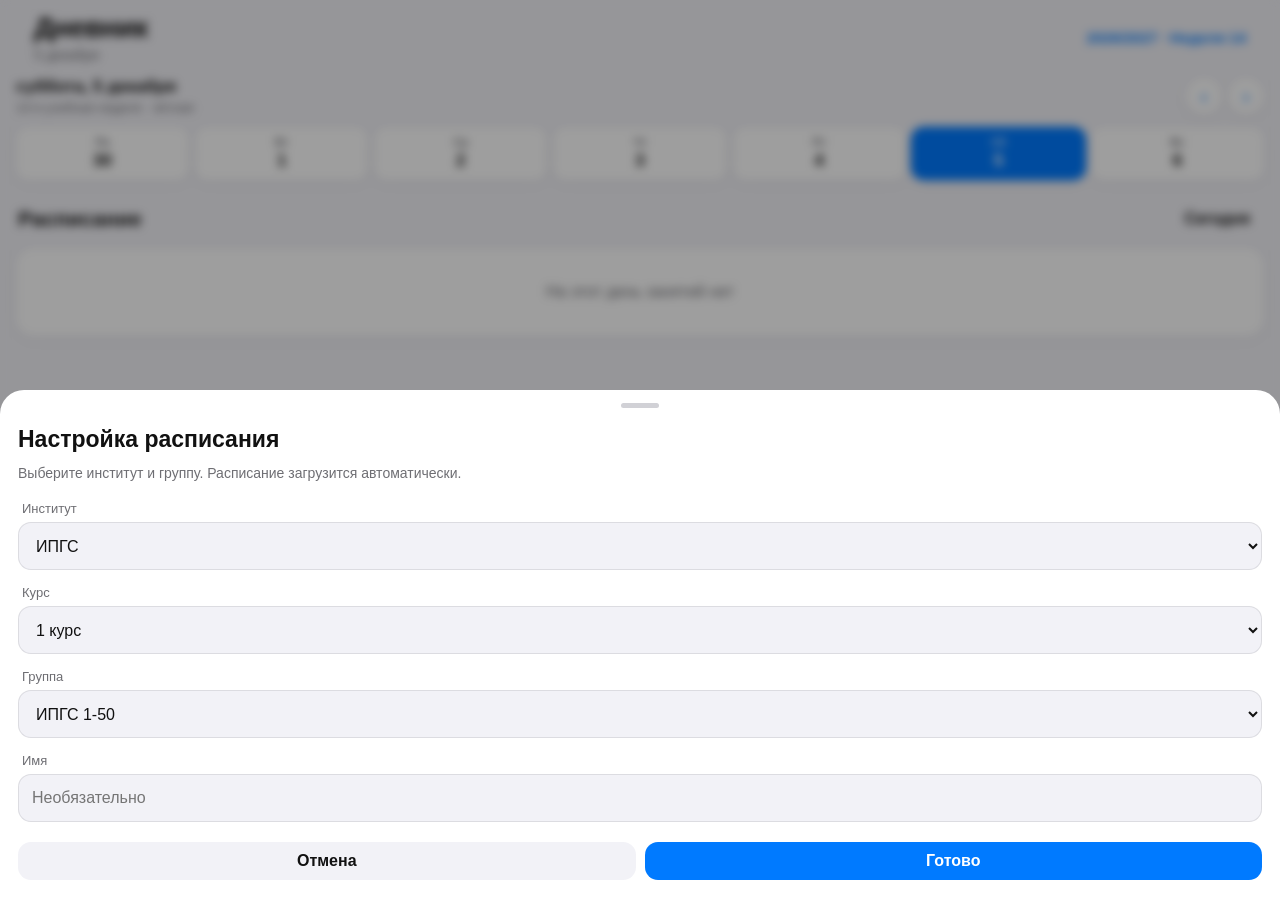
==== index.html @ d938dbc5 "Fix day names in the DAYS constant" ====
<!doctype html><html lang="ru"><head><script>
if ("serviceWorker" in navigator) {
    window.addEventListener("load", () => {
        navigator.serviceWorker.register("./sw.js");
    });
}
</script><meta charset="UTF-8"><meta name="viewport" content="width=device-width,initial-scale=1,maximum-scale=1,user-scalable=no,viewport-fit=cover"><meta name="theme-color" content="#f2f2f7"><title>Дневник</title><style>
:root{--bg:#f2f2f7;--card:#fff;--text:#111;--secondary:#6e6e73;--border:rgba(60,60,67,.12);--accent:#007aff;--accent-soft:rgba(0,122,255,.1);--danger:#ff3b30;--nav:rgba(249,249,249,.94);--shadow:0 2px 12px rgba(0,0,0,.06)}*{box-sizing:border-box;-webkit-tap-highlight-color:transparent}html,body{margin:0;min-height:100%;font-family:-apple-system,BlinkMacSystemFont,"SF Pro Display","SF Pro Text",Arial,sans-serif;background:var(--bg);color:var(--text)}body{min-height:100vh;padding-bottom:90px}button,input,select{font:inherit}button{border:0;cursor:pointer}.hidden{display:none!important}.header{padding:calc(env(safe-area-inset-top) + 12px) 18px 10px}.header-top,.week-navigation,.section-header,.settings-row{display:flex;justify-content:space-between;align-items:center}.app-title,.page-title{font-weight:750;letter-spacing:-.6px}.app-title{font-size:28px}.page-title{font-size:28px}.today-label,.week-info,.profile-info{color:var(--secondary);font-size:14px;margin-top:3px}.header-date{color:var(--accent);font-size:15px;font-weight:650;text-align:right}.screen{display:none;padding:0 16px}.screen.active{display:block;animation:appear .28s cubic-bezier(.22,.8,.25,1)}#profileScreen{padding-top:calc(env(safe-area-inset-top) + 12px)}.week-navigation{margin:4px 0 12px}.week-title{font-size:17px;font-weight:700}.week-info{font-size:13px}.week-arrows{display:flex;gap:6px}.icon-button{width:36px;height:36px;border-radius:50%;background:var(--card);color:var(--accent);box-shadow:var(--shadow);font-size:21px}.week-strip{display:grid;grid-template-columns:repeat(7,1fr);gap:6px;margin-bottom:20px}.day{text-align:center;padding:9px 2px;border-radius:13px;background:var(--card);color:var(--text);box-shadow:var(--shadow);transition:.15s}.day-name{font-size:11px;color:var(--secondary);font-weight:600}.day-number{font-size:17px;font-weight:700;margin-top:3px}.day.selected{background:var(--accent);color:#fff;transform:scale(1.015)}.day.selected .day-name{color:rgba(255,255,255,.82)}.day.today:not(.selected){outline:2px solid var(--accent);outline-offset:-2px}.section-header{margin:8px 2px 10px}.section-title{font-size:21px;font-weight:750}.secondary-button,.primary-button{min-height:38px;border-radius:13px;padding:0 12px;font-weight:650}.primary-button{background:var(--accent);color:#fff}.secondary-button{background:var(--bg);color:var(--text)}.lessons{display:flex;flex-direction:column}.lesson{display:flex;background:var(--card);border-radius:18px;padding:15px;margin-bottom:10px;box-shadow:var(--shadow);border:1px solid var(--border);overflow:hidden;animation:lesson .28s cubic-bezier(.22,.8,.25,1) both}.lesson-time{min-width:70px;padding-right:12px;border-right:1px solid var(--border);display:flex;flex-direction:column;justify-content:center}.lesson-start{font-size:18px;font-weight:750}.lesson-end{font-size:12px;color:var(--secondary);margin-top:3px}.lesson-info{flex:1;min-width:0;padding-left:14px}.lesson-subject{font-size:17px;font-weight:700;line-height:1.2;margin-bottom:7px}.lesson-meta{display:flex;flex-wrap:wrap;gap:5px}.meta{display:inline-flex;align-items:center;background:rgba(118,118,128,.1);color:var(--secondary);border-radius:7px;padding:4px 7px;font-size:11px}.week-badge{color:var(--accent);background:var(--accent-soft)}.break-between{display:flex;align-items:center;justify-content:center;gap:8px;min-height:31px;margin:-2px 0 2px}.break-between:before,.break-between:after{content:"";height:1px;background:var(--border);flex:1}.break-text{color:var(--secondary);font-size:12px;font-weight:600}.empty{text-align:center;color:var(--secondary);background:var(--card);border-radius:18px;padding:35px 20px;box-shadow:var(--shadow)}.profile-card,.settings-group{background:var(--card);border-radius:20px;box-shadow:var(--shadow)}.profile-card{padding:20px;margin-bottom:15px}.profile-avatar{width:64px;height:64px;border-radius:50%;background:var(--accent);color:#fff;display:flex;align-items:center;justify-content:center;font-size:25px;font-weight:800;margin-bottom:13px}.profile-name{font-size:21px;font-weight:750}.settings-group{overflow:hidden;margin-bottom:15px}.settings-row{min-height:54px;padding:10px 15px;border-bottom:1px solid var(--border)}.settings-row:last-child{border-bottom:0}.settings-label{font-size:16px}.settings-value{color:var(--secondary)}.profile-select{border:0;outline:0;background:transparent;color:var(--secondary);font-size:16px;text-align:right;padding:4px 20px 4px 8px;max-width:190px}.color-section{padding:15px}.color-title{font-size:16px}.color-description{color:var(--secondary);font-size:13px;margin:4px 0 13px}.color-grid{display:grid;grid-template-columns:repeat(5,1fr);gap:10px}.color-button{width:100%;aspect-ratio:1;border-radius:14px;border:3px solid transparent;position:relative;box-shadow:inset 0 0 0 1px rgba(0,0,0,.08)}.color-button.active{border-color:var(--text);transform:scale(1.03)}.color-button.active:after{content:"✓";position:absolute;inset:0;display:flex;align-items:center;justify-content:center;color:#fff;font-weight:800;font-size:20px;text-shadow:0 1px 3px #000}.bottom-nav{position:fixed;left:0;right:0;bottom:0;height:calc(70px + env(safe-area-inset-bottom));padding-bottom:env(safe-area-inset-bottom);background:var(--nav);backdrop-filter:blur(20px);-webkit-backdrop-filter:blur(20px);border-top:1px solid var(--border);display:flex;z-index:30}.nav-item{flex:1;background:transparent;color:var(--secondary);display:flex;flex-direction:column;align-items:center;justify-content:center;gap:4px;font-size:10px;font-weight:600}.nav-icon{font-size:22px}.nav-item.active{color:var(--accent)}.modal-overlay{position:fixed;inset:0;background:rgba(0,0,0,.38);backdrop-filter:blur(5px);z-index:100;display:none;align-items:flex-end}.modal-overlay.active{display:flex}.modal{width:100%;max-height:92vh;overflow:auto;background:var(--card);border-radius:24px 24px 0 0;padding:10px 18px calc(20px + env(safe-area-inset-bottom));animation:slide .28s cubic-bezier(.22,.8,.25,1)}.modal-handle{width:38px;height:5px;border-radius:5px;background:#d1d1d6;margin:3px auto 18px}.modal-title{font-size:23px;font-weight:750;margin-bottom:10px}.form-group{margin-bottom:15px}.form-label{display:block;color:var(--secondary);font-size:13px;margin:0 0 6px 4px}.select,.input{width:100%;height:48px;border:1px solid var(--border);border-radius:13px;padding:0 13px;background:var(--bg);color:var(--text);outline:0}.modal-buttons{display:flex;gap:9px;margin-top:20px}.modal-buttons>*{flex:1}.danger{color:var(--danger)}body.dark{--bg:#000;--card:#1c1c1e;--text:#f5f5f7;--secondary:#98989f;--border:rgba(255,255,255,.1);--nav:rgba(28,28,30,.94)}body.dark .select,body.dark .input,body.dark .secondary-button{background:#2c2c2e}@keyframes appear{from{opacity:0;transform:translateY(8px)}to{opacity:1;transform:none}}@keyframes lesson{from{opacity:0;transform:translateY(8px) scale(.985)}to{opacity:1;transform:none}}@keyframes slide{from{transform:translateY(100%)}to{transform:none}}@media(prefers-reduced-motion:reduce){*{animation-duration:.01ms!important;transition-duration:.01ms!important}}
</style></head><body>
<section class="screen active" id="homeScreen"><header class="header"><div class="header-top"><div><div class="app-title">Дневник</div><div class="today-label" id="headerDate"></div></div><div class="header-date" id="academicWeekHeader"></div></div></header><div class="week-navigation"><div><div class="week-title" id="selectedDateTitle"></div><div class="week-info" id="selectedWeekInfo"></div></div><div class="week-arrows"><button class="icon-button" onclick="changeWeek(-1)">‹</button><button class="icon-button" onclick="changeWeek(1)">›</button></div></div><div class="week-strip" id="weekStrip"></div><div class="section-header"><div class="section-title">Расписание</div><button class="secondary-button" onclick="goToday()">Сегодня</button></div><div class="lessons" id="homeLessons"></div></section>
<section class="screen" id="profileScreen"><div class="page-title" style="margin:0 0 18px">Профиль</div><div class="profile-card"><div class="profile-avatar" id="profileAvatar">?</div><div class="profile-name" id="profileName"></div><div class="profile-info" id="profileInfo"></div></div><div class="settings-group"><div class="settings-row"><div class="settings-label">Имя</div><input id="profileNameInline" placeholder="Студент" style="width:52%;height:38px;text-align:right;background:transparent;border:0;outline:0"></div><div class="settings-row"><div class="settings-label">Институт</div><select class="profile-select" id="profileFacultySelect" onchange="changeFaculty(this.value)"></select></div><div class="settings-row"><div class="settings-label">Группа</div><select class="profile-select" id="profileGroupSelect" onchange="changeGroup(this.value)"></select></div></div><div class="settings-group"><div class="settings-row"><div class="settings-label">Тёмная тема</div><input type="checkbox" id="darkToggle" onchange="toggleDarkMode(this.checked)"></div><div class="settings-row"><div class="settings-label">Учебный год</div><select class="profile-select" id="academicYearSelect" onchange="changeAcademicYear(this.value)"></select></div></div><div class="settings-group"><div class="color-section"><div class="color-title">Цвет интерфейса</div><div class="color-description">Выберите основной цвет приложения</div><div class="color-grid" id="colorGrid"></div></div></div><div class="settings-group"><div class="settings-row" onclick="resetProfile()"><div class="settings-label danger">Сбросить выбор группы</div><div class="settings-value">›</div></div></div></section>
<nav class="bottom-nav"><button class="nav-item active" onclick="showScreen('homeScreen',this)"><span class="nav-icon">⌂</span><span>Главная</span></button><button class="nav-item" onclick="showScreen('profileScreen',this)"><span class="nav-icon">◎</span><span>Профиль</span></button></nav>
<div class="modal-overlay" id="profileModal" onclick="closeOutside(event,'profileModal')"><div class="modal"><div class="modal-handle"></div><div class="modal-title">Настройка расписания</div><div style="color:var(--secondary);font-size:14px;line-height:1.45;margin-bottom:18px">Выберите институт и группу. Расписание загрузится автоматически.</div><div class="form-group"><label class="form-label">Институт</label><select class="select" id="setupFaculty" onchange="renderSetupGroups()"></select></div><div class="form-group"><label class="form-label">Курс</label><select class="select" id="setupCourse" onchange="renderSetupGroups()"><option value="1">1 курс</option></select></div><div class="form-group"><label class="form-label">Группа</label><select class="select" id="setupGroup"></select></div><div class="form-group"><label class="form-label">Имя</label><input class="input" id="setupName" placeholder="Необязательно"></div><div class="modal-buttons"><button class="secondary-button" onclick="closeModal('profileModal')">Отмена</button><button class="primary-button" onclick="saveSetup()">Готово</button></div></div></div><div class="toast" id="toast"></div>
<script>
const DAYS=['Понедельник','Вторник','Среда','Четверг','Пятница','Суббота','Воскресенье'],SHORT=['Пн','Вт','Ср','Чт','Пт','Сб','Вс'],COLORS=['#007aff','#5856d6','#af52de','#ff2d55','#ff3b30','#ff9500','#ffcc00','#34c759','#00c7be','#30b0c7'];
const KEY={profile:'student_diary_profile_v8',theme:'student_diary_theme_v8',accent:'student_diary_accent_v8',year:'student_diary_academic_year_v2',setup:'student_diary_setup_seen_v1'};
const L=(subject,start,end,room='',teacher='',week='all',fromWeek=1,weeks=[])=>({subject,start,end,room,teacher,week,fromWeek,weeks});
// Расписание извлечено из исходной таблицы с сохранением вертикального положения.
// Верхняя строка одного временного слота = нечётные недели, нижняя = чётные.
// Явно указанные недели и «с N нед» имеют приоритет над обычной периодичностью.
const A={"ИПГС":{"label":"ИПГС","groups":{"50":{"course":1,"code":"38.03.02 МвИСС","s":[[{"subject":"Основы российской государственности","start":"08:30","end":"09:50","room":"519 /КМК","teacher":"ст.пр.ВАК (Цишба) Э.В.","week":"odd","fromWeek":7,"weeks":[]},{"subject":"Иностранный язык, Английский","start":"10:00","end":"11:20","room":"702 /КМК","teacher":"пр.Рябова Н.М.","week":"odd","fromWeek":1,"weeks":[]},{"subject":"Математика","start":"11:30","end":"12:50","room":"501 /КМК","teacher":"пр.ВАК (Шепелев) А.С.","week":"odd","fromWeek":1,"weeks":[]},{"subject":"Экономическая теория","start":"14:30","end":"15:50","room":"108 /КПА","teacher":"ст.пр.ВАК (Козлова) О.А.","week":"odd","fromWeek":1,"weeks":[]}],[{"subject":"Экономическая теория","start":"08:30","end":"09:50","room":"531 /КМК","teacher":"пр.ВАК (Незаметдинов) И.М.","week":"even","fromWeek":1,"weeks":[]},{"subject":"Информационные технологии","start":"10:00","end":"11:20","room":"310 /КМК","teacher":"пр.ВАК (Макарова) Е.А.","week":"even","fromWeek":1,"weeks":[]},{"subject":"Правоведение. Противодействие коррупции","start":"11:30","end":"12:50","room":"109 /КПА","teacher":"доц.Капусткина А.В.","week":"odd","fromWeek":3,"weeks":[]},{"subject":"Основы строительных материалов","start":"11:30","end":"12:50","room":"630 /КМК","teacher":"доц.Жуков А.Д.","week":"even","fromWeek":1,"weeks":[]},{"subject":"Правоведение. Противодействие коррупции","start":"13:00","end":"14:20","room":"523 /КМК","teacher":"доц.Капусткина А.В.","week":"odd","fromWeek":1,"weeks":[]},{"subject":"Основы российской государственности","start":"14:30","end":"15:50","room":"530 /КМК","teacher":"ст.пр.ВАК (Цишба) Э.В.","week":"even","fromWeek":6,"weeks":[]}],[{"subject":"Математика","start":"08:30","end":"09:50","room":"516 /КМК","teacher":"доц.ВАК (Кондрашова) Е.В.","week":"odd","fromWeek":1,"weeks":[]},{"subject":"Математика","start":"08:30","end":"09:50","room":"630 /КМК","teacher":"доц.ВАК (Кондрашова) Е.В.","week":"even","fromWeek":1,"weeks":[]},{"subject":"Экономическая теория","start":"10:00","end":"11:20","room":"520 /КМК","teacher":"пр.ВАК (Незаметдинов) И.М.","week":"odd","fromWeek":1,"weeks":[]},{"subject":"Правоведение. Противодействие коррупции","start":"10:00","end":"11:20","room":"109 /КПА","teacher":"доц.Капусткина А.В.","week":"even","fromWeek":1,"weeks":[]},{"subject":"Иностранный язык, Английский","start":"11:30","end":"12:50","room":"702 /КМК","teacher":"пр.Рябова Н.М.","week":"odd","fromWeek":1,"weeks":[]},{"subject":"Физическая культура и спорт (элективная дисциплина)","start":"14:30","end":"15:50","room":"СОК","teacher":"","week":"all","fromWeek":1,"weeks":[]}],[{"subject":"Математика","start":"10:00","end":"11:20","room":"522 /КМК","teacher":"пр.ВАК (Шепелев) А.С.","week":"even","fromWeek":1,"weeks":[]},{"subject":"Теория менеджмента","start":"13:00","end":"14:20","room":"721 /КМК","teacher":"доц.Сергиевская Н.В.","week":"odd","fromWeek":1,"weeks":[]},{"subject":"Иностранный язык, Английский","start":"13:00","end":"14:20","room":"702 /КМК","teacher":"пр.Рябова Н.М.","week":"even","fromWeek":1,"weeks":[]},{"subject":"Основы строительных материалов","start":"14:30","end":"15:50","room":"721 /КМК","teacher":"доц.Жуков А.Д.","week":"odd","fromWeek":1,"weeks":[]},{"subject":"Теория менеджмента","start":"14:30","end":"15:50","room":"630 /КМК","teacher":"доц.Сергиевская Н.В.","week":"even","fromWeek":1,"weeks":[]},{"subject":"История России","start":"16:00","end":"17:20","room":"101 /КПА","teacher":"пр.ВАК (Гацунаев) К.Н.","week":"odd","fromWeek":1,"weeks":[]}],[{"subject":"Основы российской государственности","start":"10:00","end":"11:20","room":"109 /КПА","teacher":"доц.ВАК (Барсукова) А.Д.","week":"odd","fromWeek":1,"weeks":[]},{"subject":"История России","start":"10:00","end":"11:20","room":"622 /КМК","teacher":"пр.ВАК (Гацунаев) К.Н.","week":"specific","fromWeek":1,"weeks":[4,8,12,16]},{"subject":"Основы строительных материалов","start":"11:30","end":"12:50","room":"124 /КМК","teacher":"ст.пр.ВАК (Сизяков) И.Д.","week":"odd","fromWeek":1,"weeks":[]},{"subject":"Основы российской государственности","start":"11:30","end":"12:50","room":"101 /КПА","teacher":"доц.ВАК (Барсукова) А.Д.","week":"even","fromWeek":1,"weeks":[]},{"subject":"Информационные технологии","start":"13:00","end":"14:20","room":"109 /КПА","teacher":"доц.Широкова О.Л.","week":"specific","fromWeek":1,"weeks":[3,5,7,9]},{"subject":"Экономическая теория","start":"14:30","end":"15:50","room":"106 /КПА","teacher":"ст.пр.ВАК (Козлова) О.А.","week":"even","fromWeek":1,"weeks":[]},{"subject":"Теория менеджмента","start":"16:00","end":"17:20","room":"529 /КМК","teacher":"пр.Верстин Н.А.","week":"even","fromWeek":1,"weeks":[]}],[],[]]},"51":{"course":1,"code":"38.03.02 МвИСС","s":[[{"subject":"Основы российской государственности","start":"10:00","end":"11:20","room":"519 /КМК","teacher":"ст.пр.ВАК (Цишба) Э.В.","week":"odd","fromWeek":7,"weeks":[]},{"subject":"Иностранный язык, Английский","start":"11:30","end":"12:50","room":"702 /КМК","teacher":"пр.Рябова Н.М.","week":"odd","fromWeek":1,"weeks":[]},{"subject":"Иностранный язык, Английский","start":"13:00","end":"14:20","room":"702 /КМК","teacher":"пр.Рябова Н.М.","week":"even","fromWeek":1,"weeks":[]},{"subject":"Экономическая теория","start":"14:30","end":"15:50","room":"108 /КПА","teacher":"ст.пр.ВАК (Козлова) О.А.","week":"odd","fromWeek":1,"weeks":[]},{"subject":"Информационные технологии","start":"14:30","end":"15:50","room":"310 /КМК","teacher":"пр.ВАК (Макарова) Е.А.","week":"even","fromWeek":1,"weeks":[]}],[{"subject":"Математика","start":"08:30","end":"09:50","room":"501 /КМК","teacher":"доц.ВАК (Кондрашова) Е.В.","week":"even","fromWeek":1,"weeks":[]},{"subject":"Правоведение. Противодействие коррупции","start":"11:30","end":"12:50","room":"109 /КПА","teacher":"доц.Капусткина А.В.","week":"odd","fromWeek":3,"weeks":[]},{"subject":"Основы строительных материалов","start":"11:30","end":"12:50","room":"630 /КМК","teacher":"доц.Жуков А.Д.","week":"even","fromWeek":1,"weeks":[]},{"subject":"Иностранный язык, Английский","start":"13:00","end":"14:20","room":"702 /КМК","teacher":"пр.Рябова Н.М.","week":"odd","fromWeek":1,"weeks":[]},{"subject":"Основы российской государственности","start":"13:00","end":"14:20","room":"530 /КМК","teacher":"ст.пр.ВАК (Цишба) Э.В.","week":"even","fromWeek":6,"weeks":[]},{"subject":"Правоведение. Противодействие коррупции","start":"14:30","end":"15:50","room":"523 /КМК","teacher":"доц.Капусткина А.В.","week":"odd","fromWeek":1,"weeks":[]},{"subject":"История России","start":"14:30","end":"15:50","room":"622 /КМК","teacher":"пр.Отто Ф.П.","week":"specific","fromWeek":1,"weeks":[6,8,10,12]}],[{"subject":"Математика","start":"08:30","end":"09:50","room":"516 /КМК","teacher":"доц.ВАК (Кондрашова) Е.В.","week":"odd","fromWeek":1,"weeks":[]},{"subject":"Математика","start":"08:30","end":"09:50","room":"630 /КМК","teacher":"доц.ВАК (Кондрашова) Е.В.","week":"even","fromWeek":1,"weeks":[]},{"subject":"Основы строительных материалов","start":"10:00","end":"11:20","room":"124 /КМК","teacher":"ст.пр.ВАК (Сизяков) И.Д.","week":"odd","fromWeek":1,"weeks":[]},{"subject":"Правоведение. Противодействие коррупции","start":"10:00","end":"11:20","room":"109 /КПА","teacher":"доц.Капусткина А.В.","week":"even","fromWeek":1,"weeks":[]},{"subject":"Экономическая теория","start":"11:30","end":"12:50","room":"520 /КМК","teacher":"пр.ВАК (Незаметдинов) И.М.","week":"odd","fromWeek":1,"weeks":[]},{"subject":"Экономическая теория","start":"11:30","end":"12:50","room":"523 /КМК","teacher":"пр.ВАК (Незаметдинов) И.М.","week":"even","fromWeek":1,"weeks":[]},{"subject":"Физическая культура и спорт (элективная дисциплина)","start":"14:30","end":"15:50","room":"СОК","teacher":"","week":"all","fromWeek":1,"weeks":[]}],[{"subject":"Иностранный язык, Английский","start":"11:30","end":"12:50","room":"702 /КМК","teacher":"пр.Рябова Н.М.","week":"even","fromWeek":1,"weeks":[]},{"subject":"Теория менеджмента","start":"13:00","end":"14:20","room":"721 /КМК","teacher":"доц.Сергиевская Н.В.","week":"odd","fromWeek":1,"weeks":[]},{"subject":"Основы строительных материалов","start":"14:30","end":"15:50","room":"721 /КМК","teacher":"доц.Жуков А.Д.","week":"odd","fromWeek":1,"weeks":[]},{"subject":"Теория менеджмента","start":"14:30","end":"15:50","room":"630 /КМК","teacher":"доц.Сергиевская Н.В.","week":"even","fromWeek":1,"weeks":[]},{"subject":"История России","start":"16:00","end":"17:20","room":"101 /КПА","teacher":"пр.ВАК (Гацунаев) К.Н.","week":"odd","fromWeek":1,"weeks":[]}],[{"subject":"Основы российской государственности","start":"10:00","end":"11:20","room":"109 /КПА","teacher":"доц.ВАК (Барсукова) А.Д.","week":"odd","fromWeek":1,"weeks":[]},{"subject":"Математика","start":"11:30","end":"12:50","room":"501 /КМК","teacher":"доц.ВАК (Кондрашова) Е.В.","week":"odd","fromWeek":1,"weeks":[]},{"subject":"Основы российской государственности","start":"11:30","end":"12:50","room":"101 /КПА","teacher":"доц.ВАК (Барсукова) А.Д.","week":"even","fromWeek":1,"weeks":[]},{"subject":"Информационные технологии","start":"13:00","end":"14:20","room":"109 /КПА","teacher":"доц.Широкова О.Л.","week":"specific","fromWeek":1,"weeks":[3,5,7,9]},{"subject":"Теория менеджмента","start":"13:00","end":"14:20","room":"633а /КМК","teacher":"пр.Верстин Н.А.","week":"even","fromWeek":1,"weeks":[]},{"subject":"Экономическая теория","start":"14:30","end":"15:50","room":"106 /КПА","teacher":"ст.пр.ВАК (Козлова) О.А.","week":"even","fromWeek":1,"weeks":[]}],[],[]]},"80":{"course":1,"code":"08.03.01 БИвС","s":[[{"subject":"Иностранный язык, Английский","start":"08:30","end":"09:50","room":"702 /КМК","teacher":"доц.Швецова О.А.","week":"even","fromWeek":1,"weeks":[]},{"subject":"Инженерная и компьютерная графика","start":"10:00","end":"11:20","room":"213 /УЛК","teacher":"ст.пр.Царев А.И.","week":"even","fromWeek":1,"weeks":[]},{"subject":"Инженерная и компьютерная графика","start":"11:30","end":"12:50","room":"538 /КМК","teacher":"ст.пр.Царев А.И.","week":"odd","fromWeek":1,"weeks":[]},{"subject":"Высшая математика","start":"11:30","end":"12:50","room":"529 /КМК","teacher":"пр.ВАК (Шепелев) А.С.","week":"even","fromWeek":1,"weeks":[]},{"subject":"Инженерная геодезия","start":"13:00","end":"14:20","room":"332 /КМК","teacher":"пр.Тодорова А.Й.","week":"odd","fromWeek":1,"weeks":[]},{"subject":"Иностранный язык, Английский","start":"14:30","end":"15:50","room":"702 /КМК","teacher":"доц.Швецова О.А.","week":"odd","fromWeek":1,"weeks":[]}],[{"subject":"Химия","start":"13:00","end":"14:20","room":"737 /КМК","teacher":"доц.Степина И.В.","week":"odd","fromWeek":1,"weeks":[]},{"subject":"Основы российской государственности","start":"13:00","end":"14:20","room":"622 /КМК","teacher":"ст.пр.ВАК (Кирдань) И.А.","week":"specific","fromWeek":1,"weeks":[2,6,10,14]},{"subject":"История России","start":"13:00","end":"14:20","room":"622 /КМК","teacher":"ст.пр.ВАК (Кирдань) И.А.","week":"specific","fromWeek":1,"weeks":[4,8,12,16]},{"subject":"Основы российской государственности","start":"14:30","end":"15:50","room":"101 /КПА","teacher":"доц.Солодухин Д.В.","week":"odd","fromWeek":2,"weeks":[]},{"subject":"Химия","start":"16:00","end":"17:20","room":"101 /КПА","teacher":"доц.Степина И.В.","week":"odd","fromWeek":3,"weeks":[]}],[{"subject":"Высшая математика","start":"08:30","end":"09:50","room":"502 /КМК","teacher":"пр.ВАК (Шепелев) А.С.","week":"odd","fromWeek":1,"weeks":[]},{"subject":"Физика","start":"08:30","end":"09:50","room":"442 /КМК","teacher":"пр.ВАК-ОПФ-преп1","week":"even","fromWeek":1,"weeks":[]},{"subject":"Физика","start":"10:00","end":"11:20","room":"443 /КМК","teacher":"пр.ВАК-ОПФ-преп1","week":"odd","fromWeek":1,"weeks":[]},{"subject":"Иностранный язык, Английский","start":"10:00","end":"11:20","room":"702 /КМК","teacher":"доц.Швецова О.А.","week":"even","fromWeek":1,"weeks":[]},{"subject":"Инженерная геодезия","start":"11:30","end":"12:50","room":"101 /КПА","teacher":"доц.Шендяпина С.В.","week":"odd","fromWeek":1,"weeks":[]},{"subject":"Физика","start":"11:30","end":"12:50","room":"203 Б /УЛБ","teacher":"доц.Гаврилин С.Н.","week":"even","fromWeek":1,"weeks":[]},{"subject":"Физическая культура и спорт (элективная дисциплина)","start":"14:30","end":"15:50","room":"СОК","teacher":"","week":"all","fromWeek":1,"weeks":[]}],[{"subject":"Высшая математика","start":"11:30","end":"12:50","room":"522 /КМК","teacher":"пр.ВАК (Шепелев) А.С.","week":"even","fromWeek":1,"weeks":[]},{"subject":"Инженерная и компьютерная графика","start":"13:00","end":"14:20","room":"532 /КМК","teacher":"ст.пр.Царев А.И.","week":"even","fromWeek":1,"weeks":[]},{"subject":"Физика","start":"14:30","end":"15:50","room":"442 /КМК","teacher":"пр.ВАК-ОПФ-преп1","week":"even","fromWeek":1,"weeks":[]}],[{"subject":"Высшая математика","start":"10:00","end":"11:20","room":"203 Б /УЛБ","teacher":"доц.ВАК (Иванова) Е.П.","week":"odd","fromWeek":1,"weeks":[]},{"subject":"История России","start":"11:30","end":"12:50","room":"103 /КПА","teacher":"доц.ВАК (Шевельков) А.И.","week":"odd","fromWeek":1,"weeks":[]},{"subject":"Высшая математика","start":"11:30","end":"12:50","room":"203 Б /УЛБ","teacher":"доц.ВАК (Иванова) Е.П.","week":"even","fromWeek":1,"weeks":[]},{"subject":"История России","start":"13:00","end":"14:20","room":"109 /КПА","teacher":"доц.ВАК (Шевельков) А.И.","week":"even","fromWeek":1,"weeks":[]},{"subject":"Иностранный язык, Английский","start":"14:30","end":"15:50","room":"702 /КМК","teacher":"доц.Швецова О.А.","week":"odd","fromWeek":1,"weeks":[]},{"subject":"Основы российской государственности","start":"16:00","end":"17:20","room":"519 /КМК","teacher":"ст.пр.ВАК (Кирдань) И.А.","week":"odd","fromWeek":3,"weeks":[]}],[],[]]},"81":{"course":1,"code":"08.03.01 БИвС","s":[[{"subject":"Инженерная и компьютерная графика","start":"10:00","end":"11:20","room":"538 /КМК","teacher":"ст.пр.Царев А.И.","week":"odd","fromWeek":1,"weeks":[]},{"subject":"Физика","start":"10:00","end":"11:20","room":"442 /КМК","teacher":"пр.ВАК-ОПФ-преп1","week":"even","fromWeek":1,"weeks":[]},{"subject":"Инженерная геодезия","start":"11:30","end":"12:50","room":"332 /КМК","teacher":"пр.Тодорова А.Й.","week":"odd","fromWeek":1,"weeks":[]},{"subject":"Инженерная и компьютерная графика","start":"11:30","end":"12:50","room":"213 /УЛК","teacher":"ст.пр.Царев А.И.","week":"even","fromWeek":1,"weeks":[]},{"subject":"Высшая математика","start":"13:00","end":"14:20","room":"501 /КМК","teacher":"пр.ВАК (Шепелев) А.С.","week":"odd","fromWeek":1,"weeks":[]},{"subject":"Иностранный язык, Английский","start":"13:00","end":"14:20","room":"702 /КМК","teacher":"доц.Якимова О.А.","week":"even","fromWeek":1,"weeks":[]},{"subject":"Иностранный язык, Английский","start":"16:00","end":"17:20","room":"702 /КМК","teacher":"доц.Якимова О.А.","week":"odd","fromWeek":1,"weeks":[]}],[{"subject":"Основы российской государственности","start":"11:30","end":"12:50","room":"519 /КМК","teacher":"ст.пр.ВАК (Кирдань) И.А.","week":"specific","fromWeek":1,"weeks":[2,6,10,14]},{"subject":"История России","start":"11:30","end":"12:50","room":"519 /КМК","teacher":"ст.пр.ВАК (Кирдань) И.А.","week":"specific","fromWeek":1,"weeks":[4,8,12,16]},{"subject":"Физика","start":"13:00","end":"14:20","room":"442 /КМК","teacher":"пр.ВАК-ОПФ-преп1","week":"odd","fromWeek":1,"weeks":[]},{"subject":"Химия","start":"13:00","end":"14:20","room":"738 /КМК","teacher":"пр.Тоболев П.Д.","week":"even","fromWeek":1,"weeks":[]},{"subject":"Основы российской государственности","start":"14:30","end":"15:50","room":"101 /КПА","teacher":"доц.Солодухин Д.В.","week":"odd","fromWeek":2,"weeks":[]},{"subject":"Химия","start":"16:00","end":"17:20","room":"101 /КПА","teacher":"доц.Степина И.В.","week":"odd","fromWeek":3,"weeks":[]},{"subject":"Химия","start":"16:00","end":"17:20","room":"737 /КМК","teacher":"пр.Тоболев П.Д.","week":"even","fromWeek":1,"weeks":[]}],[{"subject":"Высшая математика","start":"10:00","end":"11:20","room":"502 /КМК","teacher":"пр.ВАК (Шепелев) А.С.","week":"odd","fromWeek":1,"weeks":[]},{"subject":"Инженерная геодезия","start":"11:30","end":"12:50","room":"101 /КПА","teacher":"доц.Шендяпина С.В.","week":"odd","fromWeek":1,"weeks":[]},{"subject":"Физика","start":"11:30","end":"12:50","room":"203 Б /УЛБ","teacher":"доц.Гаврилин С.Н.","week":"even","fromWeek":1,"weeks":[]},{"subject":"Физическая культура и спорт (элективная дисциплина)","start":"14:30","end":"15:50","room":"СОК","teacher":"","week":"all","fromWeek":1,"weeks":[]}],[{"subject":"Физика","start":"13:00","end":"14:20","room":"443 /КМК","teacher":"пр.ВАК-ОПФ-преп1","week":"even","fromWeek":1,"weeks":[]},{"subject":"Инженерная и компьютерная графика","start":"14:30","end":"15:50","room":"636 /КМК","teacher":"ст.пр.Царев А.И.","week":"even","fromWeek":1,"weeks":[]},{"subject":"Иностранный язык, Английский","start":"16:00","end":"17:20","room":"702 /КМК","teacher":"доц.Якимова О.А.","week":"even","fromWeek":1,"weeks":[]}],[{"subject":"Высшая математика","start":"10:00","end":"11:20","room":"203 Б /УЛБ","teacher":"доц.ВАК (Иванова) Е.П.","week":"odd","fromWeek":1,"weeks":[]},{"subject":"История России","start":"11:30","end":"12:50","room":"103 /КПА","teacher":"доц.ВАК (Шевельков) А.И.","week":"odd","fromWeek":1,"weeks":[]},{"subject":"Высшая математика","start":"11:30","end":"12:50","room":"203 Б /УЛБ","teacher":"доц.ВАК (Иванова) Е.П.","week":"even","fromWeek":1,"weeks":[]},{"subject":"История России","start":"13:00","end":"14:20","room":"109 /КПА","teacher":"доц.ВАК (Шевельков) А.И.","week":"even","fromWeek":1,"weeks":[]},{"subject":"Основы российской государственности","start":"14:30","end":"15:50","room":"519 /КМК","teacher":"ст.пр.ВАК (Кирдань) И.А.","week":"odd","fromWeek":3,"weeks":[]},{"subject":"Иностранный язык, Английский","start":"16:00","end":"17:20","room":"702 /КМК","teacher":"доц.Якимова О.А.","week":"odd","fromWeek":1,"weeks":[]},{"subject":"Высшая математика","start":"16:00","end":"17:20","room":"502 /КМК","teacher":"пр.ВАК (Шепелев) А.С.","week":"even","fromWeek":1,"weeks":[]}],[],[]]},"101":{"course":1,"code":"08.03.01 Civil_Eng","s":[[{"subject":"Высшая математика","start":"10:00","end":"11:20","room":"633 /КМК","teacher":"пр.Шитикова М.В.","week":"even","fromWeek":1,"weeks":[]},{"subject":"Высшая математика","start":"11:30","end":"12:50","room":"633 /КМК","teacher":"пр.Шитикова М.В.","week":"even","fromWeek":1,"weeks":[]},{"subject":"Инженерная геодезия","start":"13:00","end":"14:20","room":"334 /КМК","teacher":"доц.Арутюнян Н.В.","week":"odd","fromWeek":1,"weeks":[]},{"subject":"Социальное взаимодействие в профессиональной деятель","start":"14:30","end":"15:50","room":"419 Г /УЛБ","teacher":"доц.Хасиева М.А.","week":"odd","fromWeek":1,"weeks":[]},{"subject":"Основы российской государственности","start":"14:30","end":"15:50","room":"526 /КМК","teacher":"доц.Вак. (Нетребская) О.Н.","week":"even","fromWeek":1,"weeks":[]},{"subject":"Социальное взаимодействие в профессиональной деятел","start":"16:00","end":"17:20","room":"419 Г /УЛБ","teacher":"доц.Хасиева М.А.","week":"odd","fromWeek":1,"weeks":[]},{"subject":"Основы российской государственности","start":"16:00","end":"17:20","room":"526 /КМК","teacher":"доц.Вак. (Нетребская) О.Н.","week":"even","fromWeek":6,"weeks":[]}],[{"subject":"Высшая математика","start":"08:30","end":"09:50","room":"721 /КМК","teacher":"пр.Шитикова М.В.","week":"odd","fromWeek":1,"weeks":[]},{"subject":"Высшая математика","start":"10:00","end":"11:20","room":"721 /КМК","teacher":"пр.Шитикова М.В.","week":"odd","fromWeek":1,"weeks":[]},{"subject":"Основы российской государственности","start":"13:00","end":"14:20","room":"524 /КМК","teacher":"доц.Вак. (Нетребская) О.Н.","week":"odd","fromWeek":1,"weeks":[]},{"subject":"Инженерная геодезия","start":"13:00","end":"14:20","room":"528 /КМК","teacher":"доц.Арутюнян Н.В.","week":"even","fromWeek":1,"weeks":[]},{"subject":"Основы российской государственности","start":"14:30","end":"15:50","room":"420 Г /УЛБ","teacher":"доц.Вак. (Нетребская) О.Н.","week":"odd","fromWeek":7,"weeks":[]},{"subject":"Физика","start":"14:30","end":"15:50","room":"443 /КМК","teacher":"доц.Вак. (Менян) Ш...","week":"even","fromWeek":1,"weeks":[]},{"subject":"Физика","start":"16:00","end":"17:20","room":"442 /КМК","teacher":"доц.Вак. (Менян) Ш...","week":"even","fromWeek":1,"weeks":[]}],[{"subject":"Инженерная и компьютерная графика","start":"08:30","end":"09:50","room":"533 /КМК","teacher":"ст.пр.Ким Д.А.","week":"odd","fromWeek":1,"weeks":[]},{"subject":"Инженерная и компьютерная графика","start":"11:30","end":"12:50","room":"409 Г /УЛБ","teacher":"ст.пр.Ким Д.А.","week":"odd","fromWeek":1,"weeks":[]},{"subject":"История России","start":"13:00","end":"14:20","room":"531 /КМК","teacher":"доц.Посвятенко Ю.В.","week":"odd","fromWeek":1,"weeks":[]},{"subject":"Высшая математика","start":"13:00","end":"14:20","room":"530 /КМК","teacher":"пр.Шитикова М.В.","week":"even","fromWeek":1,"weeks":[]},{"subject":"История России","start":"14:30","end":"15:50","room":"531 /КМК","teacher":"доц.Посвятенко Ю.В.","week":"specific","fromWeek":1,"weeks":[5,7,11,15]},{"subject":"История России","start":"14:30","end":"15:50","room":"527 /КМК","teacher":"доц.Посвятенко Ю.В.","week":"even","fromWeek":1,"weeks":[]},{"subject":"Физика","start":"16:00","end":"17:20","room":"624 /КМК","teacher":"доц.Вак. (Менян) Ш...","week":"even","fromWeek":1,"weeks":[]}],[{"subject":"Физическая культура и спорт (элективная дисциплина)","start":"11:30","end":"12:50","room":"СОК","teacher":"","week":"all","fromWeek":1,"weeks":[]},{"subject":"Иностранный язык, Английский","start":"14:30","end":"15:50","room":"702 /КМК","teacher":"доц.Соколова А.Г.","week":"all","fromWeek":1,"weeks":[]},{"subject":"Химия","start":"16:00","end":"17:20","room":"740 /КМК","teacher":"доц.Соколова А.Г.","week":"even","fromWeek":1,"weeks":[]}],[{"subject":"Иностранный язык, Английский","start":"11:30","end":"12:50","room":"702 /КМК","teacher":"доц.Соколова А.Г.","week":"odd","fromWeek":1,"weeks":[]},{"subject":"Инженерная и компьютерная графика","start":"11:30","end":"12:50","room":"538 /КМК","teacher":"ст.пр.Ким Д.А.","week":"even","fromWeek":1,"weeks":[]},{"subject":"Химия","start":"13:00","end":"14:20","room":"721 /КМК","teacher":"доц.Соколова А.Г.","week":"odd","fromWeek":1,"weeks":[]},{"subject":"Социальное взаимодействие в профессиональной деятел","start":"13:00","end":"14:20","room":"438 /КМК","teacher":"доц.Хасиева М.А.","week":"even","fromWeek":1,"weeks":[]},{"subject":"Иностранный язык, Английский","start":"14:30","end":"15:50","room":"702 /КМК","teacher":"доц.Соколова А.Г.","week":"even","fromWeek":1,"weeks":[]},{"subject":"Химия","start":"14:30","end":"15:50","room":"740 /КМК","teacher":"доц.Соколова А.Г.","week":"odd","fromWeek":1,"weeks":[]},{"subject":"Физика","start":"14:30","end":"15:50","room":"442 /КМК","teacher":"доц.Вак. (Менян) Ш...","week":"odd","fromWeek":1,"weeks":[]}],[],[]]},"102":{"course":1,"code":"08.03.01 Civil_Eng","s":[[{"subject":"Инженерная и компьютерная графика","start":"08:30","end":"09:50","room":"411 Г /УЛБ","teacher":"","week":"odd","fromWeek":1,"weeks":[]},{"subject":"Инженерная и компьютерная графика","start":"10:00","end":"11:20","room":"611 /КМК","teacher":"","week":"odd","fromWeek":1,"weeks":[]},{"subject":"Высшая математика","start":"10:00","end":"11:20","room":"633 /КМК","teacher":"пр.Шитикова М.В.","week":"even","fromWeek":1,"weeks":[]},{"subject":"Высшая математика","start":"11:30","end":"12:50","room":"211.2 /КМК","teacher":"","week":"odd","fromWeek":1,"weeks":[]},{"subject":"Химия","start":"11:30","end":"12:50","room":"018 /УЛК","teacher":"","week":"even","fromWeek":1,"weeks":[]},{"subject":"Химия","start":"13:00","end":"14:20","room":"739 /КМК","teacher":"","week":"even","fromWeek":1,"weeks":[]},{"subject":"Социальное взаимодействие в профессиональной деятель","start":"14:30","end":"15:50","room":"419 Г /УЛБ","teacher":"доц.Хасиева М.А.","week":"odd","fromWeek":1,"weeks":[]},{"subject":"Основы российской государственности","start":"14:30","end":"15:50","room":"526 /КМК","teacher":"доц.Вак. (Нетребская) О.Н.","week":"even","fromWeek":1,"weeks":[]},{"subject":"Социальное взаимодействие в профессиональной деятел","start":"16:00","end":"17:20","room":"530 /КМК","teacher":"","week":"even","fromWeek":1,"weeks":[]}],[{"subject":"Высшая математика","start":"08:30","end":"09:50","room":"721 /КМК","teacher":"пр.Шитикова М.В.","week":"odd","fromWeek":1,"weeks":[]},{"subject":"Высшая математика","start":"08:30","end":"09:50","room":"211.2 /КМК","teacher":"","week":"even","fromWeek":1,"weeks":[]},{"subject":"Высшая математика","start":"10:00","end":"11:20","room":"211.2 /КМК","teacher":"","week":"even","fromWeek":1,"weeks":[]},{"subject":"Иностранный язык, Английский","start":"11:30","end":"12:50","room":"702 /КМК","teacher":"","week":"odd","fromWeek":1,"weeks":[]},{"subject":"Основы российской государственности","start":"13:00","end":"14:20","room":"524 /КМК","teacher":"доц.Вак. (Нетребская) О.Н.","week":"odd","fromWeek":1,"weeks":[]},{"subject":"Инженерная геодезия","start":"13:00","end":"14:20","room":"528 /КМК","teacher":"доц.Арутюнян Н.В.","week":"even","fromWeek":1,"weeks":[]}],[{"subject":"История России","start":"13:00","end":"14:20","room":"531 /КМК","teacher":"доц.Посвятенко Ю.В.","week":"odd","fromWeek":1,"weeks":[]},{"subject":"Иностранный язык, Английский","start":"13:00","end":"14:20","room":"702 /КМК","teacher":"","week":"even","fromWeek":1,"weeks":[]},{"subject":"Инженерная геодезия","start":"14:30","end":"15:50","room":"334 /КМК","teacher":"","week":"odd","fromWeek":1,"weeks":[]},{"subject":"История России","start":"14:30","end":"15:50","room":"527 /КМК","teacher":"доц.Посвятенко Ю.В.","week":"even","fromWeek":1,"weeks":[]},{"subject":"Физика","start":"16:00","end":"17:20","room":"624 /КМК","teacher":"доц.Вак. (Менян) Ш...","week":"even","fromWeek":1,"weeks":[]}],[{"subject":"Физическая культура и спорт (элективная дисциплина)","start":"11:30","end":"12:50","room":"СОК","teacher":"","week":"all","fromWeek":1,"weeks":[]},{"subject":"Иностранный язык, Английский","start":"14:30","end":"15:50","room":"702 /КМК","teacher":"","week":"odd","fromWeek":1,"weeks":[]},{"subject":"Иностранный язык, Английский","start":"14:30","end":"15:50","room":"702 /КМК","teacher":"","week":"even","fromWeek":1,"weeks":[]},{"subject":"Основы российской государственности","start":"16:00","end":"17:20","room":"632 /КМК","teacher":"","week":"odd","fromWeek":3,"weeks":[]},{"subject":"Физика","start":"16:00","end":"17:20","room":"442 /КМК","teacher":"","week":"even","fromWeek":1,"weeks":[]}],[{"subject":"Основы российской государственности","start":"08:30","end":"09:50","room":"529 /КМК","teacher":"","week":"specific","fromWeek":1,"weeks":[2,6,10,14]},{"subject":"История России","start":"08:30","end":"09:50","room":"529 /КМК","teacher":"","week":"specific","fromWeek":1,"weeks":[4,8,12,16]},{"subject":"Физика","start":"10:00","end":"11:20","room":"443 /КМК","teacher":"","week":"even","fromWeek":1,"weeks":[]},{"subject":"Химия","start":"13:00","end":"14:20","room":"721 /КМК","teacher":"доц.Соколова А.Г.","week":"odd","fromWeek":1,"weeks":[]},{"subject":"Инженерная и компьютерная графика","start":"13:00","end":"14:20","room":"117 /УЛК","teacher":"","week":"even","fromWeek":1,"weeks":[]},{"subject":"Социальное взаимодействие в профессиональной деятел","start":"14:30","end":"15:50","room":"633 /КМК","teacher":"","week":"odd","fromWeek":1,"weeks":[]},{"subject":"Физика","start":"16:00","end":"17:20","room":"442 /КМК","teacher":"","week":"odd","fromWeek":1,"weeks":[]}],[],[]]},"110":{"course":1,"code":"07.03.04 ДвС","s":[[{"subject":"Основы российской государственности","start":"08:30","end":"09:50","room":"101 /КПА","teacher":"пр.Вак. (Матюхин) А.В.","week":"odd","fromWeek":1,"weeks":[]},{"subject":"История градостроительства","start":"10:00","end":"11:20","room":"607 Г /УЛБ","teacher":"пр.Попов А.В.","week":"odd","fromWeek":1,"weeks":[]},{"subject":"История градостроительства","start":"10:00","end":"11:20","room":"721 /КМК","teacher":"пр.Попов А.В.","week":"even","fromWeek":1,"weeks":[]},{"subject":"Иностранный язык , Английский","start":"11:30","end":"12:50","room":"702 /КМК","teacher":"доц.Якимова О.А.","week":"even","fromWeek":1,"weeks":[]},{"subject":"Математика","start":"13:00","end":"14:20","room":"530 /КМК","teacher":"доц.Мавзовин В.С.","week":"odd","fromWeek":1,"weeks":[]},{"subject":"Технологии информационного моделирования в градостроительстве","start":"13:00","end":"14:20","room":"538 /КМК","teacher":"доц.Турутина Т.Ф.","week":"even","fromWeek":1,"weeks":[]},{"subject":"Иностранный язык , Английский","start":"14:30","end":"15:50","room":"702 /КМК","teacher":"доц.Якимова О.А.","week":"odd","fromWeek":1,"weeks":[]}],[{"subject":"История России","start":"08:30","end":"09:50","room":"107 /КПА","teacher":"ст.пр.Вак. (Кирдань) И.А.","week":"odd","fromWeek":1,"weeks":[]},{"subject":"Экономика отрасли и предприятия","start":"10:00","end":"11:20","room":"412 Г /УЛБ","teacher":"ст.пр.Вак. (Смагина) И.В.","week":"odd","fromWeek":1,"weeks":[]},{"subject":"История России","start":"10:00","end":"11:20","room":"103 /КПА","teacher":"ст.пр.Вак. (Кирдань) И.А.","week":"even","fromWeek":1,"weeks":[]},{"subject":"Экономика отрасли и предприятия","start":"11:30","end":"12:50","room":"412 Г /УЛБ","teacher":"ст.пр.Вак. (Смагина) И.В.","week":"odd","fromWeek":1,"weeks":[]},{"subject":"Математика","start":"11:30","end":"12:50","room":"520 /КМК","teacher":"доц.Мавзовин В.С.","week":"even","fromWeek":1,"weeks":[]},{"subject":"Технологии информационного моделирования в градостроительстве","start":"13:00","end":"14:20","room":"538 /КМК","teacher":"доц.Турутина Т.Ф.","week":"even","fromWeek":1,"weeks":[]}],[{"subject":"Математика","start":"10:00","end":"11:20","room":"108 /КПА","teacher":"доц.Мавзовин В.С.","week":"all","fromWeek":1,"weeks":[]},{"subject":"Основы градостроительства","start":"11:30","end":"12:50","room":"511 Г /УЛБ","teacher":"проф.Евграфова И.М.","week":"odd","fromWeek":1,"weeks":[]},{"subject":"Основы градостроительства","start":"11:30","end":"12:50","room":"526 /КМК","teacher":"проф.Евграфова И.М.","week":"even","fromWeek":1,"weeks":[]},{"subject":"Иностранный язык , Английский","start":"13:00","end":"14:20","room":"702 /КМК","teacher":"доц.Якимова О.А.","week":"odd","fromWeek":1,"weeks":[]},{"subject":"Экономика отрасли и предприятия","start":"14:30","end":"15:50","room":"526 /КМК","teacher":"ст.пр.Вак. (Смагина) И.В.","week":"even","fromWeek":1,"weeks":[]},{"subject":"Основы градостроительства","start":"16:00","end":"17:20","room":"527 /КМК","teacher":"проф.Евграфова И.М.","week":"odd","fromWeek":1,"weeks":[]},{"subject":"Основы градостроительства","start":"16:00","end":"17:20","room":"526 /КМК","teacher":"проф.Евграфова И.М.","week":"even","fromWeek":1,"weeks":[]}],[{"subject":"Основы российской государственности","start":"08:30","end":"09:50","room":"519 /КМК","teacher":"пр.Вак. (Матюхин) А.В.","week":"odd","fromWeek":7,"weeks":[]},{"subject":"Основы российской государственности","start":"08:30","end":"09:50","room":"521 /КМК","teacher":"пр.Вак. (Матюхин) А.В.","week":"even","fromWeek":6,"weeks":[]},{"subject":"Технологии информационного моделирования в градостроительстве","start":"10:00","end":"11:20","room":"411 Г /УЛБ","teacher":"доц.Турутина Т.Ф.","week":"odd","fromWeek":1,"weeks":[]},{"subject":"Основы российской государственности","start":"10:00","end":"11:20","room":"109 /КПА","teacher":"пр.Вак. (Матюхин) А.В.","week":"even","fromWeek":1,"weeks":[]},{"subject":"Физическая культура и спорт (элективная дисциплина)","start":"13:00","end":"14:20","room":"СОК","teacher":"","week":"all","fromWeek":1,"weeks":[]}],[{"subject":"Иностранный язык , Английский","start":"08:30","end":"09:50","room":"702 /КМК","teacher":"доц.Якимова О.А.","week":"even","fromWeek":1,"weeks":[]},{"subject":"Социология города","start":"10:00","end":"11:20","room":"531 /КМК","teacher":"доц.Власенко Л.В.","week":"odd","fromWeek":1,"weeks":[]},{"subject":"Экономика отрасли и предприятия","start":"10:00","end":"11:20","room":"529 /КМК","teacher":"ст.пр.Вак. (Смагина) И.В.","week":"even","fromWeek":1,"weeks":[]},{"subject":"Социология города","start":"11:30","end":"12:50","room":"531 /КМК","teacher":"доц.Власенко Л.В.","week":"odd","fromWeek":1,"weeks":[]},{"subject":"История России","start":"13:00","end":"14:20","room":"727 /КМК","teacher":"ст.пр.Вак. (Кирдань) И.А.","week":"specific","fromWeek":1,"weeks":[3,7,11,15]},{"subject":"Социология города","start":"13:00","end":"14:20","room":"633 /КМК","teacher":"доц.Власенко Л.В.","week":"even","fromWeek":1,"weeks":[]},{"subject":"Социология города","start":"14:30","end":"15:50","room":"633 /КМК","teacher":"доц.Власенко Л.В.","week":"even","fromWeek":1,"weeks":[]}],[],[]]},"112":{"course":1,"code":"07.03.04 ДвС","s":[[{"subject":"История России","start":"08:30","end":"09:50","room":"613 Г /УЛБ","teacher":"","week":"odd","fromWeek":1,"weeks":[]},{"subject":"Математика","start":"08:30","end":"09:50","room":"621 /КМК","teacher":"","week":"even","fromWeek":1,"weeks":[]},{"subject":"История градостроительства","start":"10:00","end":"11:20","room":"607 Г /УЛБ","teacher":"пр.Попов А.В.","week":"odd","fromWeek":1,"weeks":[]},{"subject":"История градостроительства","start":"10:00","end":"11:20","room":"721 /КМК","teacher":"пр.Попов А.В.","week":"even","fromWeek":1,"weeks":[]}],[{"subject":"Технологии информационного моделирования в градостроительстве","start":"08:30","end":"09:50","room":"210 /УЛК","teacher":"","week":"all","fromWeek":1,"weeks":[]},{"subject":"Экономика отрасли и предприятия","start":"10:00","end":"11:20","room":"412 Г /УЛБ","teacher":"ст.пр.Вак. (Смагина) И.В.","week":"odd","fromWeek":1,"weeks":[]},{"subject":"История России","start":"10:00","end":"11:20","room":"108 /УЛК","teacher":"","week":"even","fromWeek":1,"weeks":[]},{"subject":"Иностранный язык , Английский","start":"11:30","end":"12:50","room":"702 /КМК","teacher":"","week":"even","fromWeek":1,"weeks":[]},{"subject":"Иностранный язык , Английский","start":"13:00","end":"14:20","room":"702 /КМК","teacher":"","week":"odd","fromWeek":1,"weeks":[]}],[{"subject":"Основы градостроительства","start":"08:30","end":"09:50","room":"621 /КМК","teacher":"","week":"odd","fromWeek":1,"weeks":[]},{"subject":"Социология города","start":"10:00","end":"11:20","room":"410 /КМК","teacher":"","week":"odd","fromWeek":1,"weeks":[]},{"subject":"Основы градостроительства","start":"10:00","end":"11:20","room":"528 /КМК","teacher":"","week":"even","fromWeek":1,"weeks":[]},{"subject":"Основы градостроительства","start":"11:30","end":"12:50","room":"511 Г /УЛБ","teacher":"","week":"odd","fromWeek":1,"weeks":[]},{"subject":"Иностранный язык , Английский","start":"11:30","end":"12:50","room":"702 /КМК","teacher":"","week":"even","fromWeek":1,"weeks":[]},{"subject":"Основы российской государственности","start":"14:30","end":"15:50","room":"108 /УЛК","teacher":"","week":"odd","fromWeek":1,"weeks":[]},{"subject":"Экономика отрасли и предприятия","start":"14:30","end":"15:50","room":"526 /КМК","teacher":"ст.пр.Вак. (Смагина) И.В.","week":"even","fromWeek":1,"weeks":[]},{"subject":"Основы градостроительства","start":"16:00","end":"17:20","room":"526 /КМК","teacher":"проф.Евграфова И.М.","week":"even","fromWeek":1,"weeks":[]}],[{"subject":"Физическая культура и спорт (элективная дисциплина)","start":"13:00","end":"14:20","room":"СОК","teacher":"","week":"all","fromWeek":1,"weeks":[]}],[{"subject":"Экономика отрасли и предприятия","start":"08:30","end":"09:50","room":"530 /КМК","teacher":"","week":"odd","fromWeek":1,"weeks":[]},{"subject":"Социология города","start":"10:00","end":"11:20","room":"531 /КМК","teacher":"доц.Власенко Л.В.","week":"odd","fromWeek":1,"weeks":[]},{"subject":"Социология города","start":"13:00","end":"14:20","room":"633 /КМК","teacher":"доц.Власенко Л.В.","week":"even","fromWeek":1,"weeks":[]},{"subject":"Математика","start":"14:30","end":"15:50","room":"111 /УЛК","teacher":"","week":"even","fromWeek":1,"weeks":[]},{"subject":"Социология города","start":"16:00","end":"17:20","room":"625 /КМК","teacher":"","week":"even","fromWeek":1,"weeks":[]}],[{"subject":"Технологии информационного моделирования в градостроительстве","start":"08:30","end":"09:50","room":"210 /УЛК","teacher":"","week":"even","fromWeek":1,"weeks":[]},{"subject":"Иностранный язык , Английский","start":"10:00","end":"11:20","room":"702 /КМК","teacher":"","week":"odd","fromWeek":1,"weeks":[]},{"subject":"Экономика отрасли и предприятия","start":"10:00","end":"11:20","room":"517 /КМК","teacher":"","week":"even","fromWeek":1,"weeks":[]},{"subject":"Основы российской государственности","start":"11:30","end":"12:50","room":"508 /КМК","teacher":"","week":"odd","fromWeek":3,"weeks":[]},{"subject":"Основы российской государственности","start":"11:30","end":"12:50","room":"517 /КМК","teacher":"","week":"even","fromWeek":1,"weeks":[]},{"subject":"Математика","start":"13:00","end":"14:20","room":"501 /КМК","teacher":"","week":"odd","fromWeek":1,"weeks":[]},{"subject":"Основы российской государственности","start":"13:00","end":"14:20","room":"517 /КМК","teacher":"","week":"specific","fromWeek":1,"weeks":[2,6,10,14]},{"subject":"История России","start":"13:00","end":"14:20","room":"517 /КМК","teacher":"","week":"specific","fromWeek":1,"weeks":[4,8,12,16]},{"subject":"Математика","start":"14:30","end":"15:50","room":"501 /КМК","teacher":"","week":"odd","fromWeek":1,"weeks":[]}],[]]},"6":{"course":1,"code":"08.03.01","s":[[{"subject":"Основы российской государственности","teacher":"доц.Епхиев О.М.","room":"103 /КПА","fromWeek":1,"week":"even","weeks":[],"start":"08:30","end":"09:50"},{"subject":"Химия- 2 п/г","teacher":"пр.Липка П.А.","room":"740 /КМК","fromWeek":1,"week":"odd","weeks":[],"start":"10:00","end":"11:20"},{"subject":"Иностранный язык, Английский","teacher":"ст.пр.Роот Э.В.","room":"702 /КМК","fromWeek":1,"week":"even","weeks":[],"start":"11:30","end":"12:50"},{"subject":"История России","teacher":"доц.Вак. (Неганов) В.В.","room":"103 /КПА","fromWeek":1,"week":"odd","weeks":[],"start":"13:00","end":"14:20"},{"subject":"Основы российской государственности","teacher":"доц.Вак. (Неганов) В.В.","room":"521 /КМК","fromWeek":1,"week":"specific","weeks":[2,6,10,14],"start":"13:00","end":"14:20"},{"subject":"История России","teacher":"доц.Вак. (Неганов) В.В.","room":"521 /КМК","fromWeek":1,"week":"specific","weeks":[4,8,12,16],"start":"13:00","end":"14:20"},{"subject":"Высшая математика","teacher":"доц.Петелина В.Д.","room":"103 /КПА","fromWeek":1,"week":"odd","weeks":[],"start":"14:30","end":"15:50"},{"subject":"Иностранный язык, Английский","teacher":"ст.пр.Роот Э.В.","room":"702 /КМК","fromWeek":1,"week":"odd","weeks":[],"start":"16:00","end":"17:20"}],[{"subject":"Основы российской государственности","teacher":"доц.Епхиев О.М.","room":"101 /КПА","fromWeek":1,"week":"odd","weeks":[],"start":"08:30","end":"09:50"},{"subject":"Высшая математика","teacher":"пр.Гусакова Е.М.","room":"502 /КМК","fromWeek":1,"week":"odd","weeks":[],"start":"10:00","end":"11:20"},{"subject":"Высшая математика","teacher":"пр.Гусакова Е.М.","room":"501 /КМК","fromWeek":1,"week":"even","weeks":[],"start":"10:00","end":"11:20"},{"subject":"Социальное взаимодействие в профессиональной деятельности","teacher":"доц.Епхиев О.М.","room":"519 /КМК","fromWeek":1,"week":"odd","weeks":[],"start":"11:30","end":"12:50"},{"subject":"Химия","teacher":"доц.Степина И.В.","room":"109 /КПА","fromWeek":1,"week":"even","weeks":[],"start":"13:00","end":"14:20"},{"subject":"Основы российской государственности","teacher":"доц.Вак. (Неганов) В.В.","room":"721 /КМК","fromWeek":3,"week":"odd","weeks":[],"start":"14:30","end":"15:50"},{"subject":"Инженерная геодезия","teacher":"пр.Вак. (Константинова) Т.А.","room":"332 /КМК","fromWeek":1,"week":"even","weeks":[],"start":"14:30","end":"15:50"},{"subject":"Физика- 2 п/г","teacher":"пр.Вак.-ОПФ-нов-Хомякова Е. А. ....","room":"442 /КМК","fromWeek":1,"week":"even","weeks":[],"start":"16:00","end":"17:20"}],[{"subject":"Физика- 1 п/г","teacher":"пр.Вак.-ОПФ-нов-Хомякова Е. А. ....","room":"442 /КМК","fromWeek":1,"week":"odd","weeks":[],"start":"11:30","end":"12:50"},{"subject":"Высшая математика","teacher":"доц.Петелина В.Д.","room":"103 /КПА","fromWeek":1,"week":"even","weeks":[],"start":"11:30","end":"12:50"},{"subject":"Инженерная геодезия","teacher":"доц.Вак. (Константинов) А.Ю.","room":"109 /КПА","fromWeek":1,"week":"odd","weeks":[],"start":"13:00","end":"14:20"},{"subject":"КОП Инженерная и компьютерная графика","teacher":"пр.Вак.-ИГиКМ-преп1 ....","room":"533 /КМК","fromWeek":1,"week":"even","weeks":[],"start":"13:00","end":"14:20"},{"subject":"Физика","teacher":"зав.каф.Вак. (Парфентьева) Н.А.","room":"107 /КПА","fromWeek":1,"week":"odd","weeks":[],"start":"14:30","end":"15:50"},{"subject":"Химия- 1 п/г","teacher":"пр.Липка П.А.","room":"737 /КМК","fromWeek":1,"week":"even","weeks":[],"start":"14:30","end":"15:50"}],[{"subject":"Физическая культура и спорт (элективная дисциплина)","teacher":"","room":"СОК","fromWeek":1,"week":"all","weeks":[],"start":"11:30","end":"12:50"},{"subject":"Физика","teacher":"пр.Вак.-ОПФ-нов-Хомякова Е. А. ....","room":"443 /КМК","fromWeek":1,"week":"odd","weeks":[],"start":"14:30","end":"15:50"},{"subject":"Социальное взаимодействие в профессиональной деятельности","teacher":"ст.пр.Шныренков Е.А.","room":"105 /КПА","fromWeek":1,"week":"even","weeks":[],"start":"14:30","end":"15:50"},{"subject":"Иностранный язык, Английский","teacher":"ст.пр.Роот Э.В.","room":"702 /КМК","fromWeek":1,"week":"odd","weeks":[],"start":"16:00","end":"17:20"},{"subject":"История России","teacher":"доц.Вак. (Неганов) В.В.","room":"105 /КПА","fromWeek":1,"week":"even","weeks":[],"start":"16:00","end":"17:20"}],[{"subject":"КОП Инженерная и компьютерная графика","teacher":"пр.Вак.-ИГиКМ-преп1 ....","room":"421 /КМК","fromWeek":1,"week":"odd","weeks":[],"start":"08:30","end":"09:50"},{"subject":"Высшая математика","teacher":"пр.Гусакова Е.М.","room":"528 /КМК","fromWeek":1,"week":"odd","weeks":[],"start":"10:00","end":"11:20"},{"subject":"Инженерная и компьютерная графика","teacher":"ст.пр.Крылова И.М.","room":"532 /КМК","fromWeek":1,"week":"even","weeks":[],"start":"10:00","end":"11:20"},{"subject":"Социальное взаимодействие в профессиональной деятельности","teacher":"доц.Епхиев О.М.","room":"523 /КМК","fromWeek":1,"week":"even","weeks":[],"start":"13:00","end":"14:20"},{"subject":"Иностранный язык, Английский","teacher":"ст.пр.Роот Э.В.","room":"702 /КМК","fromWeek":1,"week":"even","weeks":[],"start":"14:30","end":"15:50"}],[],[]]},"7":{"course":1,"code":"08.03.01","s":[[{"subject":"Основы российской государственности","teacher":"доц.Епхиев О.М.","room":"103 /КПА","fromWeek":1,"week":"odd","weeks":[],"start":"08:30","end":"09:50"},{"subject":"Социальное взаимодействие в профессиональной деятельности","teacher":"пр.Вак. (Итяшева) Д.Р.","room":"622а /КМК","fromWeek":1,"week":"odd","weeks":[],"start":"10:00","end":"11:20"},{"subject":"Высшая математика","teacher":"доц.Васильева О.А.","room":"527 /КМК","fromWeek":1,"week":"odd","weeks":[],"start":"11:30","end":"12:50"},{"subject":"История России","teacher":"доц.Вак. (Неганов) В.В.","room":"103 /КПА","fromWeek":1,"week":"even","weeks":[],"start":"11:30","end":"12:50"},{"subject":"Высшая математика","teacher":"доц.Васильева О.А.","room":"501 /КМК","fromWeek":1,"week":"even","weeks":[],"start":"13:00","end":"14:20"},{"subject":"Иностранный язык, Английский","teacher":"доц.Якимова О.А.","room":"702 /КМК","fromWeek":1,"week":"even","weeks":[],"start":"14:30","end":"15:50"}],[{"subject":"Химия- 2 п/г","teacher":"пр.Липка П.А.","room":"740 /КМК","fromWeek":1,"week":"odd","weeks":[],"start":"10:00","end":"11:20"},{"subject":"Основы российской государственности","teacher":"доц.Епхиев О.М.","room":"519 /КМК","fromWeek":1,"week":"specific","weeks":[2,6,10,14],"start":"10:00","end":"11:20"},{"subject":"История России","teacher":"доц.Епхиев О.М.","room":"519 /КМК","fromWeek":1,"week":"specific","weeks":[4,8,12,16],"start":"10:00","end":"11:20"},{"subject":"История России","teacher":"доц.Вак. (Неганов) В.В.","room":"107 /КПА","fromWeek":1,"week":"odd","weeks":[],"start":"11:30","end":"12:50"},{"subject":"Основы российской государственности","teacher":"доц.Епхиев О.М.","room":"109 /КПА","fromWeek":1,"week":"even","weeks":[],"start":"11:30","end":"12:50"},{"subject":"Социальное взаимодействие в профессиональной деятельности","teacher":"ст.пр.Шныренков Е.А.","room":"103 /КПА","fromWeek":1,"week":"odd","weeks":[],"start":"13:00","end":"14:20"},{"subject":"Физика- 1 п/г","teacher":"доц.Труханов С.В.","room":"442 /КМК","fromWeek":1,"week":"odd","weeks":[],"start":"14:30","end":"15:50"}],[{"subject":"Инженерная геодезия","teacher":"доц.Вак. (Алексашина) Е.В.","room":"109 /КПА","fromWeek":1,"week":"odd","weeks":[],"start":"08:30","end":"09:50"},{"subject":"Физика- 2 п/г","teacher":"пр.Якимов П.В.","room":"442 /КМК","fromWeek":1,"week":"even","weeks":[],"start":"08:30","end":"09:50"},{"subject":"КОП Инженерная и компьютерная графика","teacher":"доц.Вак. (Московцева) В.С.","room":"421 /КМК","fromWeek":1,"week":"odd","weeks":[],"start":"10:00","end":"11:20"},{"subject":"Инженерная геодезия","teacher":"ст.пр.Вак. (Поляков) Д.А.","room":"332 /КМК","fromWeek":1,"week":"even","weeks":[],"start":"10:00","end":"11:20"},{"subject":"Физика","teacher":"доц.Труханов С.В.","room":"109 /КПА","fromWeek":1,"week":"even","weeks":[],"start":"11:30","end":"12:50"},{"subject":"Химия- 1 п/г","teacher":"пр.Липка П.А.","room":"740 /КМК","fromWeek":1,"week":"even","weeks":[],"start":"13:00","end":"14:20"}],[{"subject":"Физическая культура и спорт (элективная дисциплина)","teacher":"","room":"СОК","fromWeek":1,"week":"all","weeks":[],"start":"11:30","end":"12:50"},{"subject":"Инженерная и компьютерная графика","teacher":"доц.Вак. (Московцева) В.С.","room":"636 /КМК","fromWeek":1,"week":"odd","weeks":[],"start":"14:30","end":"15:50"},{"subject":"Иностранный язык, Английский","teacher":"доц.Якимова О.А.","room":"702 /КМК","fromWeek":1,"week":"even","weeks":[],"start":"14:30","end":"15:50"},{"subject":"Иностранный язык, Английский","teacher":"доц.Якимова О.А.","room":"702 /КМК","fromWeek":1,"week":"odd","weeks":[],"start":"16:00","end":"17:20"},{"subject":"Социальное взаимодействие в профессиональной деятельности","teacher":"пр.Вак. (Итяшева) Д.Р.","room":"519 /КМК","fromWeek":1,"week":"even","weeks":[],"start":"16:00","end":"17:20"}],[{"subject":"Высшая математика","teacher":"доц.Васильева О.А.","room":"109 /КПА","fromWeek":1,"week":"odd","weeks":[],"start":"08:30","end":"09:50"},{"subject":"Высшая математика","teacher":"доц.Васильева О.А.","room":"103 /КПА","fromWeek":1,"week":"even","weeks":[],"start":"08:30","end":"09:50"},{"subject":"Высшая математика","teacher":"доц.Васильева О.А.","room":"614 Г /УЛБ","fromWeek":1,"week":"odd","weeks":[],"start":"10:00","end":"11:20"},{"subject":"Физика","teacher":"пр.Вак.-ОПФ-преп1 ....","room":"443 /КМК","fromWeek":1,"week":"even","weeks":[],"start":"10:00","end":"11:20"},{"subject":"Основы российской государственности","teacher":"доц.Епхиев О.М.","room":"425 /КМК","fromWeek":3,"week":"odd","weeks":[],"start":"11:30","end":"12:50"},{"subject":"Химия","teacher":"доц.Вак. (Зорин) Д.А.","room":"103 /КПА","fromWeek":1,"week":"even","weeks":[],"start":"11:30","end":"12:50"},{"subject":"Иностранный язык, Английский","teacher":"доц.Якимова О.А.","room":"702 /КМК","fromWeek":1,"week":"odd","weeks":[],"start":"14:30","end":"15:50"},{"subject":"КОП Инженерная и компьютерная графика","teacher":"доц.Вак. (Московцева) В.С.","room":"421 /КМК","fromWeek":1,"week":"even","weeks":[],"start":"14:30","end":"15:50"}],[],[]]},"8":{"course":1,"code":"08.03.01","s":[[{"subject":"Основы российской государственности","teacher":"доц.Епхиев О.М.","room":"103 /КПА","fromWeek":1,"week":"odd","weeks":[],"start":"08:30","end":"09:50"},{"subject":"Химия- 2 п/г","teacher":"доц.Булгаков Б.И.","room":"737 /КМК","fromWeek":1,"week":"even","weeks":[],"start":"08:30","end":"09:50"},{"subject":"Высшая математика","teacher":"доц.Васильева О.А.","room":"530 /КМК","fromWeek":1,"week":"odd","weeks":[],"start":"10:00","end":"11:20"},{"subject":"Социальное взаимодействие в профессиональной деятельности","teacher":"пр.Вак. (Итяшева) Д.Р.","room":"526 /КМК","fromWeek":1,"week":"even","weeks":[],"start":"10:00","end":"11:20"},{"subject":"Химия- 1 п/г","teacher":"пр.Липка П.А.","room":"737 /КМК","fromWeek":1,"week":"odd","weeks":[],"start":"11:30","end":"12:50"},{"subject":"История России","teacher":"доц.Вак. (Неганов) В.В.","room":"103 /КПА","fromWeek":1,"week":"even","weeks":[],"start":"11:30","end":"12:50"}],[{"subject":"Физика","teacher":"пр.Вак.-ОПФ-преп2 ....","room":"443 /КМК","fromWeek":1,"week":"odd","weeks":[],"start":"08:30","end":"09:50"},{"subject":"Основы российской государственности","teacher":"доц.Епхиев О.М.","room":"519 /КМК","fromWeek":1,"week":"specific","weeks":[2,6,10,14],"start":"08:30","end":"09:50"},{"subject":"История России","teacher":"доц.Епхиев О.М.","room":"519 /КМК","fromWeek":1,"week":"specific","weeks":[4,8,12,16],"start":"08:30","end":"09:50"},{"subject":"Иностранный язык, Английский","teacher":"пр.Басанин К.О.","room":"702 /КМК","fromWeek":1,"week":"even","weeks":[],"start":"10:00","end":"11:20"},{"subject":"История России","teacher":"доц.Вак. (Неганов) В.В.","room":"107 /КПА","fromWeek":1,"week":"odd","weeks":[],"start":"11:30","end":"12:50"},{"subject":"Основы российской государственности","teacher":"доц.Епхиев О.М.","room":"109 /КПА","fromWeek":1,"week":"even","weeks":[],"start":"11:30","end":"12:50"},{"subject":"Социальное взаимодействие в профессиональной деятельности","teacher":"ст.пр.Шныренков Е.А.","room":"103 /КПА","fromWeek":1,"week":"odd","weeks":[],"start":"13:00","end":"14:20"},{"subject":"Иностранный язык, Английский","teacher":"пр.Басанин К.О.","room":"702 /КМК","fromWeek":1,"week":"odd","weeks":[],"start":"14:30","end":"15:50"}],[{"subject":"Инженерная геодезия","teacher":"доц.Вак. (Алексашина) Е.В.","room":"109 /КПА","fromWeek":1,"week":"odd","weeks":[],"start":"08:30","end":"09:50"},{"subject":"Инженерная геодезия","teacher":"ст.пр.Вак. (Поляков) Д.А.","room":"332 /КМК","fromWeek":1,"week":"even","weeks":[],"start":"08:30","end":"09:50"},{"subject":"КОП Инженерная и компьютерная графика","teacher":"доц.Вак. (Московцева) В.С.","room":"411 Г /УЛБ","fromWeek":1,"week":"odd","weeks":[],"start":"11:30","end":"12:50"},{"subject":"Физика","teacher":"доц.Труханов С.В.","room":"109 /КПА","fromWeek":1,"week":"even","weeks":[],"start":"11:30","end":"12:50"},{"subject":"Высшая математика","teacher":"доц.Васильева О.А.","room":"529 /КМК","fromWeek":1,"week":"odd","weeks":[],"start":"13:00","end":"14:20"},{"subject":"Иностранный язык, Английский","teacher":"пр.Басанин К.О.","room":"702 /КМК","fromWeek":1,"week":"even","weeks":[],"start":"13:00","end":"14:20"}],[{"subject":"Физическая культура и спорт (элективная дисциплина)","teacher":"","room":"СОК","fromWeek":1,"week":"all","weeks":[],"start":"11:30","end":"12:50"},{"subject":"Социальное взаимодействие в профессиональной деятельности","teacher":"пр.Вак. (Итяшева) Д.Р.","room":"530 /КМК","fromWeek":1,"week":"odd","weeks":[],"start":"14:30","end":"15:50"},{"subject":"КОП Инженерная и компьютерная графика","teacher":"доц.Вак. (Московцева) В.С.","room":"533 /КМК","fromWeek":1,"week":"even","weeks":[],"start":"14:30","end":"15:50"},{"subject":"Физика- 2 п/г","teacher":"пр.Якимов П.В.","room":"442 /КМК","fromWeek":1,"week":"odd","weeks":[],"start":"16:00","end":"17:20"},{"subject":"Инженерная и компьютерная графика","teacher":"доц.Вак. (Московцева) В.С.","room":"532 /КМК","fromWeek":1,"week":"even","weeks":[],"start":"16:00","end":"17:20"}],[{"subject":"Высшая математика","teacher":"доц.Васильева О.А.","room":"109 /КПА","fromWeek":1,"week":"odd","weeks":[],"start":"08:30","end":"09:50"},{"subject":"Высшая математика","teacher":"доц.Васильева О.А.","room":"103 /КПА","fromWeek":1,"week":"even","weeks":[],"start":"08:30","end":"09:50"},{"subject":"Основы российской государственности","teacher":"доц.Епхиев О.М.","room":"425 /КМК","fromWeek":3,"week":"odd","weeks":[],"start":"10:00","end":"11:20"},{"subject":"Высшая математика","teacher":"доц.Васильева О.А.","room":"524 /КМК","fromWeek":1,"week":"even","weeks":[],"start":"10:00","end":"11:20"},{"subject":"Иностранный язык, Английский","teacher":"пр.Басанин К.О.","room":"702 /КМК","fromWeek":1,"week":"odd","weeks":[],"start":"11:30","end":"12:50"},{"subject":"Химия","teacher":"доц.Вак. (Зорин) Д.А.","room":"103 /КПА","fromWeek":1,"week":"even","weeks":[],"start":"11:30","end":"12:50"},{"subject":"Физика- 1 п/г","teacher":"доц.Труханов С.В.","room":"442 /КМК","fromWeek":1,"week":"even","weeks":[],"start":"14:30","end":"15:50"}],[],[]]},"9":{"course":1,"code":"08.03.01","s":[[{"subject":"Основы российской государственности","teacher":"доц.Епхиев О.М.","room":"103 /КПА","fromWeek":1,"week":"odd","weeks":[],"start":"08:30","end":"09:50"},{"subject":"Иностранный язык, Английский","teacher":"пр.Басанин К.О.","room":"702 /КМК","fromWeek":1,"week":"odd","weeks":[],"start":"11:30","end":"12:50"},{"subject":"История России","teacher":"доц.Вак. (Неганов) В.В.","room":"103 /КПА","fromWeek":1,"week":"even","weeks":[],"start":"11:30","end":"12:50"},{"subject":"Высшая математика","teacher":"доц.Васильева О.А.","room":"502 /КМК","fromWeek":1,"week":"odd","weeks":[],"start":"13:00","end":"14:20"},{"subject":"Иностранный язык, Английский","teacher":"пр.Басанин К.О.","room":"702 /КМК","fromWeek":1,"week":"even","weeks":[],"start":"13:00","end":"14:20"},{"subject":"Высшая математика","teacher":"доц.Васильева О.А.","room":"501 /КМК","fromWeek":1,"week":"even","weeks":[],"start":"14:30","end":"15:50"}],[{"subject":"Инженерная геодезия","teacher":"ст.пр.Вак. (Поляков) Д.А.","room":"332 /КМК","fromWeek":1,"week":"odd","weeks":[],"start":"08:30","end":"09:50"},{"subject":"Высшая математика","teacher":"доц.Васильева О.А.","room":"522 /КМК","fromWeek":1,"week":"even","weeks":[],"start":"10:00","end":"11:20"},{"subject":"История России","teacher":"доц.Вак. (Неганов) В.В.","room":"107 /КПА","fromWeek":1,"week":"odd","weeks":[],"start":"11:30","end":"12:50"},{"subject":"Основы российской государственности","teacher":"доц.Епхиев О.М.","room":"109 /КПА","fromWeek":1,"week":"even","weeks":[],"start":"11:30","end":"12:50"},{"subject":"Социальное взаимодействие в профессиональной деятельности","teacher":"ст.пр.Шныренков Е.А.","room":"103 /КПА","fromWeek":1,"week":"odd","weeks":[],"start":"13:00","end":"14:20"}],[{"subject":"Инженерная геодезия","teacher":"доц.Вак. (Алексашина) Е.В.","room":"109 /КПА","fromWeek":1,"week":"odd","weeks":[],"start":"08:30","end":"09:50"},{"subject":"Основы российской государственности","teacher":"доц.Вак. (Неганов) В.В.","room":"525 /КМК","fromWeek":3,"week":"odd","weeks":[],"start":"10:00","end":"11:20"},{"subject":"Физика- 1 п/г","teacher":"доц.Труханов С.В.","room":"442 /КМК","fromWeek":1,"week":"even","weeks":[],"start":"10:00","end":"11:20"},{"subject":"Химия- 2 п/г","teacher":"пр.Липка П.А.","room":"740 /КМК","fromWeek":1,"week":"even","weeks":[],"start":"10:00","end":"11:20"},{"subject":"Физика","teacher":"доц.Труханов С.В.","room":"109 /КПА","fromWeek":1,"week":"even","weeks":[],"start":"11:30","end":"12:50"},{"subject":"КОП Инженерная и компьютерная графика","teacher":"доц.Вак. (Московцева) В.С.","room":"538 /КМК","fromWeek":1,"week":"odd","weeks":[],"start":"13:00","end":"14:20"},{"subject":"Химия- 1 п/г","teacher":"пр.Епихин С.Д.","room":"738 /КМК","fromWeek":1,"week":"odd","weeks":[],"start":"14:30","end":"15:50"},{"subject":"Физика- 2 п/г","teacher":"пр.Якимов П.В.","room":"442 /КМК","fromWeek":1,"week":"odd","weeks":[],"start":"14:30","end":"15:50"},{"subject":"Социальное взаимодействие в профессиональной деятельности","teacher":"ст.пр.Вак.-СГНТ-ст. преп ....","room":"522 /КМК","fromWeek":1,"week":"even","weeks":[],"start":"14:30","end":"15:50"},{"subject":"Физика","teacher":"пр.Вак.-ОПФ-преп2 ....","room":"443 /КМК","fromWeek":1,"week":"even","weeks":[],"start":"16:00","end":"17:20"}],[{"subject":"Физическая культура и спорт (элективная дисциплина)","teacher":"","room":"СОК","fromWeek":1,"week":"all","weeks":[],"start":"11:30","end":"12:50"},{"subject":"Социальное взаимодействие в профессиональной деятельности","teacher":"ст.пр.Вак.-СГНТ-ст. преп ....","room":"531 /КМК","fromWeek":1,"week":"odd","weeks":[],"start":"14:30","end":"15:50"},{"subject":"Основы российской государственности","teacher":"доц.Вак. (Неганов) В.В.","room":"519 /КМК","fromWeek":1,"week":"specific","weeks":[2,6,10,14],"start":"14:30","end":"15:50"},{"subject":"История России","teacher":"доц.Вак. (Неганов) В.В.","room":"519 /КМК","fromWeek":1,"week":"specific","weeks":[4,8,12,16],"start":"14:30","end":"15:50"},{"subject":"Инженерная и компьютерная графика","teacher":"доц.Вак. (Московцева) В.С.","room":"532 /КМК","fromWeek":1,"week":"odd","weeks":[],"start":"16:00","end":"17:20"},{"subject":"Иностранный язык, Английский","teacher":"пр.Басанин К.О.","room":"702 /КМК","fromWeek":1,"week":"even","weeks":[],"start":"16:00","end":"17:20"}],[{"subject":"Высшая математика","teacher":"доц.Васильева О.А.","room":"109 /КПА","fromWeek":1,"week":"odd","weeks":[],"start":"08:30","end":"09:50"},{"subject":"Высшая математика","teacher":"доц.Васильева О.А.","room":"103 /КПА","fromWeek":1,"week":"even","weeks":[],"start":"08:30","end":"09:50"},{"subject":"Иностранный язык, Английский","teacher":"пр.Басанин К.О.","room":"702 /КМК","fromWeek":1,"week":"odd","weeks":[],"start":"10:00","end":"11:20"},{"subject":"Химия","teacher":"доц.Вак. (Зорин) Д.А.","room":"103 /КПА","fromWeek":1,"week":"even","weeks":[],"start":"11:30","end":"12:50"},{"subject":"КОП Инженерная и компьютерная графика","teacher":"доц.Вак. (Московцева) В.С.","room":"538 /КМК","fromWeek":1,"week":"even","weeks":[],"start":"13:00","end":"14:20"}],[],[]]},"10":{"course":1,"code":"08.03.01","s":[[{"subject":"Основы российской государственности","teacher":"доц.Епхиев О.М.","room":"103 /КПА","fromWeek":1,"week":"odd","weeks":[],"start":"08:30","end":"09:50"},{"subject":"Физика","teacher":"пр.Вак.-ОПФ-преп2 ....","room":"443 /КМК","fromWeek":1,"week":"odd","weeks":[],"start":"10:00","end":"11:20"},{"subject":"Высшая математика","teacher":"доц.Васильева О.А.","room":"501 /КМК","fromWeek":1,"week":"even","weeks":[],"start":"10:00","end":"11:20"},{"subject":"История России","teacher":"доц.Вак. (Неганов) В.В.","room":"103 /КПА","fromWeek":1,"week":"even","weeks":[],"start":"11:30","end":"12:50"},{"subject":"Социальное взаимодействие в профессиональной деятельности","teacher":"ст.пр.Шныренков Е.А.","room":"531 /КМК","fromWeek":1,"week":"odd","weeks":[],"start":"13:00","end":"14:20"},{"subject":"Основы российской государственности","teacher":"ст.пр.Шныренков Е.А.","room":"522 /КМК","fromWeek":1,"week":"specific","weeks":[2,6,10,14],"start":"13:00","end":"14:20"},{"subject":"История России","teacher":"ст.пр.Шныренков Е.А.","room":"522 /КМК","fromWeek":1,"week":"specific","weeks":[4,8,12,16],"start":"13:00","end":"14:20"},{"subject":"Основы российской государственности","teacher":"ст.пр.Шныренков Е.А.","room":"531 /КМК","fromWeek":3,"week":"odd","weeks":[],"start":"14:30","end":"15:50"},{"subject":"Иностранный язык, Английский","teacher":"ст.пр.Ушанова Н.П.","room":"702 /КМК","fromWeek":1,"week":"even","weeks":[],"start":"16:00","end":"17:20"}],[{"subject":"Высшая математика","teacher":"доц.Васильева О.А.","room":"622 /КМК","fromWeek":1,"week":"even","weeks":[],"start":"08:30","end":"09:50"},{"subject":"История России","teacher":"доц.Вак. (Неганов) В.В.","room":"107 /КПА","fromWeek":1,"week":"odd","weeks":[],"start":"11:30","end":"12:50"},{"subject":"Основы российской государственности","teacher":"доц.Епхиев О.М.","room":"109 /КПА","fromWeek":1,"week":"even","weeks":[],"start":"11:30","end":"12:50"},{"subject":"Социальное взаимодействие в профессиональной деятельности","teacher":"ст.пр.Шныренков Е.А.","room":"103 /КПА","fromWeek":1,"week":"odd","weeks":[],"start":"13:00","end":"14:20"},{"subject":"Социальное взаимодействие в профессиональной деятельности","teacher":"ст.пр.Шныренков Е.А.","room":"525 /КМК","fromWeek":1,"week":"even","weeks":[],"start":"13:00","end":"14:20"},{"subject":"Физика- 2 п/г","teacher":"доц.Труханов С.В.","room":"442 /КМК","fromWeek":1,"week":"odd","weeks":[],"start":"16:00","end":"17:20"}],[{"subject":"Инженерная геодезия","teacher":"доц.Вак. (Алексашина) Е.В.","room":"109 /КПА","fromWeek":1,"week":"odd","weeks":[],"start":"08:30","end":"09:50"},{"subject":"Инженерная и компьютерная графика","teacher":"пр.Гусарова Е.А.","room":"532 /КМК","fromWeek":1,"week":"even","weeks":[],"start":"10:00","end":"11:20"},{"subject":"КОП Инженерная и компьютерная графика","teacher":"доц.Вак.-ИГиКМ-доц1 ....","room":"538 /КМК","fromWeek":1,"week":"odd","weeks":[],"start":"11:30","end":"12:50"},{"subject":"Физика","teacher":"доц.Труханов С.В.","room":"109 /КПА","fromWeek":1,"week":"even","weeks":[],"start":"11:30","end":"12:50"},{"subject":"Иностранный язык, Английский","teacher":"ст.пр.Ушанова Н.П.","room":"702 /КМК","fromWeek":1,"week":"odd","weeks":[],"start":"13:00","end":"14:20"},{"subject":"Химия- 2 п/г","teacher":"пр.Епихин С.Д.","room":"737 /КМК","fromWeek":1,"week":"even","weeks":[],"start":"13:00","end":"14:20"},{"subject":"Высшая математика","teacher":"доц.Васильева О.А.","room":"632 /КМК","fromWeek":1,"week":"odd","weeks":[],"start":"14:30","end":"15:50"}],[{"subject":"Физическая культура и спорт (элективная дисциплина)","teacher":"","room":"СОК","fromWeek":1,"week":"all","weeks":[],"start":"11:30","end":"12:50"},{"subject":"Иностранный язык, Английский","teacher":"ст.пр.Ушанова Н.П.","room":"702 /КМК","fromWeek":1,"week":"odd","weeks":[],"start":"14:30","end":"15:50"},{"subject":"КОП Инженерная и компьютерная графика","teacher":"доц.Вак.-ИГиКМ-доц1 ....","room":"420 /КМК","fromWeek":1,"week":"even","weeks":[],"start":"14:30","end":"15:50"},{"subject":"Химия- 1 п/г","teacher":"пр.Липка П.А.","room":"738 /КМК","fromWeek":1,"week":"odd","weeks":[],"start":"16:00","end":"17:20"},{"subject":"Физика- 1 п/г","teacher":"пр.Якимов П.В.","room":"442 /КМК","fromWeek":1,"week":"even","weeks":[],"start":"16:00","end":"17:20"}],[{"subject":"Высшая математика","teacher":"доц.Васильева О.А.","room":"109 /КПА","fromWeek":1,"week":"odd","weeks":[],"start":"08:30","end":"09:50"},{"subject":"Высшая математика","teacher":"доц.Васильева О.А.","room":"103 /КПА","fromWeek":1,"week":"even","weeks":[],"start":"08:30","end":"09:50"},{"subject":"Инженерная геодезия","teacher":"ст.пр.Вак. (Поляков) Д.А.","room":"332 /КМК","fromWeek":1,"week":"odd","weeks":[],"start":"10:00","end":"11:20"},{"subject":"Иностранный язык, Английский","teacher":"ст.пр.Ушанова Н.П.","room":"702 /КМК","fromWeek":1,"week":"even","weeks":[],"start":"10:00","end":"11:20"},{"subject":"Химия","teacher":"доц.Вак. (Зорин) Д.А.","room":"103 /КПА","fromWeek":1,"week":"even","weeks":[],"start":"11:30","end":"12:50"}],[],[]]}}},"ИИЭСМ":{"label":"ИИЭСМ","groups":{"20":{"course":1,"code":"08.03.01","s":[[{"subject":"Основы российской государственности","start":"08:30","end":"09:50","room":"109 / КПА","teacher":"пр.Вак. (Бакланова) О.А.","week":"even","fromWeek":1,"weeks":[]},{"subject":"Инженерная и компьютерная графика","start":"10:00","end":"11:20","room":"532 / КМК","teacher":"ст.пр.Ваванов Д.А.","week":"odd","fromWeek":1,"weeks":[]},{"subject":"Физика","start":"10:00","end":"11:20","room":"443 / КМК","teacher":"доц.Гаврилин С.Н.","week":"even","fromWeek":1,"weeks":[]},{"subject":"Инженерная геодезия","start":"11:30","end":"12:50","room":"334 / КМК","teacher":"доц.Арутюнян Н.В.","week":"odd","fromWeek":1,"weeks":[]},{"subject":"Иностранный язык, Английский","start":"11:30","end":"12:50","room":"702 / КМК","teacher":"доц.Швецова О.А.","week":"even","fromWeek":1,"weeks":[]},{"subject":"Физика","start":"13:00","end":"14:20","room":"442 / КМК","teacher":"доц.Гаврилин С.Н.","week":"odd","fromWeek":1,"weeks":[]}],[{"subject":"Физическая культура и спорт (элективная дисциплина)","start":"11:30","end":"12:50","room":"СОК","teacher":"","week":"all","fromWeek":1,"weeks":[]},{"subject":"Высшая математика","start":"14:30","end":"15:50","room":"109 / КПА","teacher":"доц.Вак. (Рустанов) А.Р.","week":"odd","fromWeek":1,"weeks":[]},{"subject":"Инженерная геодезия","start":"14:30","end":"15:50","room":"103 / КПА","teacher":"доц.Арутюнян Н.В.","week":"even","fromWeek":1,"weeks":[]},{"subject":"Физика","start":"16:00","end":"17:20","room":"107 / КПА","teacher":"доц.Гаврилин С.Н.","week":"odd","fromWeek":1,"weeks":[]},{"subject":"История России","start":"16:00","end":"17:20","room":"524 / КМК","teacher":"пр.Отто Ф.П.","week":"specific","fromWeek":1,"weeks":[2,6,10,14]}],[{"subject":"Основы российской государственности","start":"11:30","end":"12:50","room":"109 / КПА","teacher":"пр.Вак. (Бакланова) О.А.","week":"odd","fromWeek":1,"weeks":[]},{"subject":"Иностранный язык, Английский","start":"11:30","end":"12:50","room":"702 / КМК","teacher":"доц.Швецова О.А.","week":"even","fromWeek":1,"weeks":[]},{"subject":"История России","start":"13:00","end":"14:20","room":"109 / КПА","teacher":"пр.Прядко И.П.","week":"even","fromWeek":1,"weeks":[]},{"subject":"Высшая математика","start":"14:30","end":"15:50","room":"501 / КМК","teacher":"доц.Вак. (Рустанов) А.Р.","week":"odd","fromWeek":1,"weeks":[]},{"subject":"Основы российской государственности","start":"14:30","end":"15:50","room":"521 / КМК","teacher":"пр.Прядко И.П.","week":"even","fromWeek":6,"weeks":[]},{"subject":"Высшая математика","start":"16:00","end":"17:20","room":"501 / КМК","teacher":"доц.Вак. (Рустанов) А.Р.","week":"odd","fromWeek":1,"weeks":[]}],[{"subject":"Основы российской государственности","start":"11:30","end":"12:50","room":"522 / КМК","teacher":"пр.Прядко И.П.","week":"odd","fromWeek":7,"weeks":[]},{"subject":"КОП Инженерная и компьютерная графика","start":"11:30","end":"12:50","room":"533 / КМК","teacher":"ст.пр.Ваванов Д.А.","week":"even","fromWeek":1,"weeks":[]},{"subject":"Иностранный язык, Английский","start":"13:00","end":"14:20","room":"702 / КМК","teacher":"доц.Швецова О.А.","week":"odd","fromWeek":1,"weeks":[]},{"subject":"Высшая математика","start":"13:00","end":"14:20","room":"501 / КМК","teacher":"доц.Вак. (Рустанов) А.Р.","week":"even","fromWeek":1,"weeks":[]},{"subject":"КОП Инженерная и компьютерная графика","start":"14:30","end":"15:50","room":"421 / КМК","teacher":"ст.пр.Ваванов Д.А.","week":"odd","fromWeek":1,"weeks":[]},{"subject":"Высшая математика","start":"14:30","end":"15:50","room":"109 / КПА","teacher":"доц.Вак. (Рустанов) А.Р.","week":"even","fromWeek":1,"weeks":[]}],[{"subject":"История России","start":"08:30","end":"09:50","room":"101 / КПА","teacher":"пр.Прядко И.П.","week":"odd","fromWeek":1,"weeks":[]},{"subject":"Иностранный язык, Английский","start":"10:00","end":"11:20","room":"702 / КМК","teacher":"доц.Швецова О.А.","week":"odd","fromWeek":1,"weeks":[]},{"subject":"Физика","start":"10:00","end":"11:20","room":"442 / КМК","teacher":"доц.Гаврилин С.Н.","week":"even","fromWeek":1,"weeks":[]},{"subject":"Химия","start":"11:30","end":"12:50","room":"739 / КМК","teacher":"пр.Тоболев П.Д.","week":"odd","fromWeek":1,"weeks":[]},{"subject":"Химия","start":"11:30","end":"12:50","room":"107 / КПА","teacher":"доц.Алпацкий Д.Г.","week":"even","fromWeek":1,"weeks":[]},{"subject":"Химия","start":"13:00","end":"14:20","room":"739 / КМК","teacher":"пр.Тоболев П.Д.","week":"even","fromWeek":1,"weeks":[]}],[],[]]},"21":{"course":1,"code":"08.03.01","s":[[{"subject":"Физика","start":"08:30","end":"09:50","room":"442 / КМК","teacher":"доц.Гаврилин С.Н.","week":"odd","fromWeek":1,"weeks":[]},{"subject":"Основы российской государственности","start":"08:30","end":"09:50","room":"109 / КПА","teacher":"пр.Вак. (Бакланова) О.А.","week":"even","fromWeek":1,"weeks":[]},{"subject":"Иностранный язык, Английский","start":"10:00","end":"11:20","room":"702 / КМК","teacher":"ст.пр.Германович Т.В.","week":"even","fromWeek":1,"weeks":[]},{"subject":"Инженерная и компьютерная графика","start":"11:30","end":"12:50","room":"532 / КМК","teacher":"ст.пр.Ваванов Д.А.","week":"odd","fromWeek":1,"weeks":[]},{"subject":"Основы российской государственности","start":"11:30","end":"12:50","room":"524 / КМК","teacher":"пр.Прядко И.П.","week":"even","fromWeek":6,"weeks":[]},{"subject":"КОП Инженерная и компьютерная графика","start":"13:00","end":"14:20","room":"538 / КМК","teacher":"ст.пр.Ваванов Д.А.","week":"odd","fromWeek":1,"weeks":[]},{"subject":"Химия","start":"14:30","end":"15:50","room":"740 / КМК","teacher":"доц.Алпацкий Д.Г.","week":"odd","fromWeek":1,"weeks":[]}],[{"subject":"Физическая культура и спорт (элективная дисциплина)","start":"11:30","end":"12:50","room":"СОК","teacher":"","week":"all","fromWeek":1,"weeks":[]},{"subject":"Высшая математика","start":"14:30","end":"15:50","room":"109 / КПА","teacher":"доц.Вак. (Рустанов) А.Р.","week":"odd","fromWeek":1,"weeks":[]},{"subject":"Инженерная геодезия","start":"14:30","end":"15:50","room":"103 / КПА","teacher":"доц.Арутюнян Н.В.","week":"even","fromWeek":1,"weeks":[]},{"subject":"Физика","start":"16:00","end":"17:20","room":"107 / КПА","teacher":"доц.Гаврилин С.Н.","week":"odd","fromWeek":1,"weeks":[]},{"subject":"Высшая математика","start":"16:00","end":"17:20","room":"526 / КМК","teacher":"доц.Вак. (Рустанов) А.Р.","week":"even","fromWeek":1,"weeks":[]}],[{"subject":"Основы российской государственности","start":"11:30","end":"12:50","room":"109 / КПА","teacher":"пр.Вак. (Бакланова) О.А.","week":"odd","fromWeek":1,"weeks":[]},{"subject":"История России","start":"13:00","end":"14:20","room":"109 / КПА","teacher":"пр.Прядко И.П.","week":"even","fromWeek":1,"weeks":[]},{"subject":"Иностранный язык, Английский","start":"14:30","end":"15:50","room":"702 / КМК","teacher":"ст.пр.Германович Т.В.","week":"odd","fromWeek":1,"weeks":[]},{"subject":"Высшая математика","start":"14:30","end":"15:50","room":"529 / КМК","teacher":"доц.Вак. (Рустанов) А.Р.","week":"even","fromWeek":1,"weeks":[]},{"subject":"Инженерная геодезия","start":"16:00","end":"17:20","room":"334 / КМК","teacher":"доц.Арутюнян Н.В.","week":"odd","fromWeek":1,"weeks":[]},{"subject":"КОП Инженерная и компьютерная графика","start":"16:00","end":"17:20","room":"533 / КМК","teacher":"ст.пр.Ваванов Д.А.","week":"even","fromWeek":1,"weeks":[]}],[{"subject":"Физика","start":"10:00","end":"11:20","room":"443 / КМК","teacher":"доц.Гаврилин С.Н.","week":"odd","fromWeek":1,"weeks":[]},{"subject":"Высшая математика","start":"11:30","end":"12:50","room":"502 / КМК","teacher":"доц.Вак. (Рустанов) А.Р.","week":"odd","fromWeek":1,"weeks":[]},{"subject":"История России","start":"11:30","end":"12:50","room":"526 / КМК","teacher":"пр.Вак. (Гацунаев) К.Н.","week":"specific","fromWeek":1,"weeks":[4,8,12,16]},{"subject":"Иностранный язык, Английский","start":"13:00","end":"14:20","room":"702 / КМК","teacher":"ст.пр.Германович Т.В.","week":"even","fromWeek":1,"weeks":[]},{"subject":"Высшая математика","start":"14:30","end":"15:50","room":"109 / КПА","teacher":"доц.Вак. (Рустанов) А.Р.","week":"even","fromWeek":1,"weeks":[]}],[{"subject":"История России","start":"08:30","end":"09:50","room":"101 / КПА","teacher":"пр.Прядко И.П.","week":"odd","fromWeek":1,"weeks":[]},{"subject":"Иностранный язык, Английский","start":"10:00","end":"11:20","room":"702 / КМК","teacher":"ст.пр.Германович Т.В.","week":"odd","fromWeek":1,"weeks":[]},{"subject":"Химия","start":"10:00","end":"11:20","room":"737 / КМК","teacher":"доц.Алпацкий Д.Г.","week":"even","fromWeek":1,"weeks":[]},{"subject":"Основы российской государственности","start":"11:30","end":"12:50","room":"526 / КМК","teacher":"пр.Прядко И.П.","week":"odd","fromWeek":7,"weeks":[]},{"subject":"Химия","start":"11:30","end":"12:50","room":"107 / КПА","teacher":"доц.Алпацкий Д.Г.","week":"even","fromWeek":1,"weeks":[]},{"subject":"Физика","start":"13:00","end":"14:20","room":"442 / КМК","teacher":"доц.Гаврилин С.Н.","week":"even","fromWeek":1,"weeks":[]}],[],[]]},"22":{"course":1,"code":"08.03.01","s":[[{"subject":"Высшая математика","start":"08:30","end":"09:50","room":"502 / КМК","teacher":"пр.Работнов М.В.","week":"odd","fromWeek":1,"weeks":[]},{"subject":"Основы российской государственности","start":"08:30","end":"09:50","room":"109 / КПА","teacher":"пр.Вак. (Бакланова) О.А.","week":"even","fromWeek":1,"weeks":[]},{"subject":"Иностранный язык, Английский","start":"10:00","end":"11:20","room":"702 / КМК","teacher":"пр.Вак.-ИЯиРКИ-преп2","week":"odd","fromWeek":1,"weeks":[]},{"subject":"Высшая математика","start":"10:00","end":"11:20","room":"502 / КМК","teacher":"пр.Работнов М.В.","week":"even","fromWeek":1,"weeks":[]},{"subject":"Физика","start":"11:30","end":"12:50","room":"442 / КМК","teacher":"доц.Гаврилин С.Н.","week":"odd","fromWeek":1,"weeks":[]},{"subject":"Иностранный язык, Английский","start":"11:30","end":"12:50","room":"702 / КМК","teacher":"пр.Вак.-ИЯиРКИ-преп2","week":"even","fromWeek":1,"weeks":[]},{"subject":"Основы российской государственности","start":"14:30","end":"15:50","room":"519 / КМК","teacher":"доц.Вак.-СГНТ-доц2","week":"even","fromWeek":6,"weeks":[]}],[{"subject":"Физическая культура и спорт (элективная дисциплина)","start":"11:30","end":"12:50","room":"СОК","teacher":"","week":"all","fromWeek":1,"weeks":[]},{"subject":"Высшая математика","start":"14:30","end":"15:50","room":"109 / КПА","teacher":"доц.Вак. (Рустанов) А.Р.","week":"odd","fromWeek":1,"weeks":[]},{"subject":"Инженерная геодезия","start":"14:30","end":"15:50","room":"103 / КПА","teacher":"доц.Арутюнян Н.В.","week":"even","fromWeek":1,"weeks":[]},{"subject":"Физика","start":"16:00","end":"17:20","room":"107 / КПА","teacher":"доц.Гаврилин С.Н.","week":"odd","fromWeek":1,"weeks":[]},{"subject":"История России","start":"16:00","end":"17:20","room":"524 / КМК","teacher":"пр.Отто Ф.П.","week":"specific","fromWeek":1,"weeks":[4,8,12,16]}],[{"subject":"КОП Инженерная и компьютерная графика","start":"10:00","end":"11:20","room":"533 / КМК","teacher":"ст.пр.Ваванов Д.А.","week":"odd","fromWeek":1,"weeks":[]},{"subject":"Основы российской государственности","start":"11:30","end":"12:50","room":"109 / КПА","teacher":"пр.Вак. (Бакланова) О.А.","week":"odd","fromWeek":1,"weeks":[]},{"subject":"Химия","start":"13:00","end":"14:20","room":"740 / КМК","teacher":"доц.Алпацкий Д.Г.","week":"odd","fromWeek":1,"weeks":[]},{"subject":"История России","start":"13:00","end":"14:20","room":"109 / КПА","teacher":"пр.Прядко И.П.","week":"even","fromWeek":1,"weeks":[]},{"subject":"Инженерная и компьютерная графика","start":"14:30","end":"15:50","room":"636 / КМК","teacher":"ст.пр.Ваванов Д.А.","week":"even","fromWeek":1,"weeks":[]},{"subject":"Физика","start":"16:00","end":"17:20","room":"442 / КМК","teacher":"доц.Гаврилин С.Н.","week":"even","fromWeek":1,"weeks":[]}],[{"subject":"Основы российской государственности","start":"08:30","end":"09:50","room":"529 / КМК","teacher":"доц.Вак.-СГНТ-доц2","week":"odd","fromWeek":7,"weeks":[]},{"subject":"Физика","start":"11:30","end":"12:50","room":"443 / КМК","teacher":"доц.Гаврилин С.Н.","week":"odd","fromWeek":1,"weeks":[]},{"subject":"Инженерная геодезия","start":"13:00","end":"14:20","room":"332 / КМК","teacher":"пр.Вак. (Константинова) Т.А.","week":"odd","fromWeek":1,"weeks":[]},{"subject":"КОП Инженерная и компьютерная графика","start":"13:00","end":"14:20","room":"533 / КМК","teacher":"ст.пр.Ваванов Д.А.","week":"even","fromWeek":1,"weeks":[]},{"subject":"Высшая математика","start":"14:30","end":"15:50","room":"425 / КМК","teacher":"пр.Работнов М.В.","week":"odd","fromWeek":1,"weeks":[]},{"subject":"Высшая математика","start":"14:30","end":"15:50","room":"109 / КПА","teacher":"доц.Вак. (Рустанов) А.Р.","week":"even","fromWeek":1,"weeks":[]},{"subject":"Химия","start":"16:00","end":"17:20","room":"737 / КМК","teacher":"доц.Алпацкий Д.Г.","week":"even","fromWeek":1,"weeks":[]}],[{"subject":"История России","start":"08:30","end":"09:50","room":"101 / КПА","teacher":"пр.Прядко И.П.","week":"odd","fromWeek":1,"weeks":[]},{"subject":"Иностранный язык, Английский","start":"10:00","end":"11:20","room":"702 / КМК","teacher":"пр.Вак.-ИЯиРКИ-преп2","week":"odd","fromWeek":1,"weeks":[]},{"subject":"Химия","start":"11:30","end":"12:50","room":"107 / КПА","teacher":"доц.Алпацкий Д.Г.","week":"even","fromWeek":1,"weeks":[]},{"subject":"Иностранный язык, Английский","start":"13:00","end":"14:20","room":"702 / КМК","teacher":"пр.Вак.-ИЯиРКИ-преп2","week":"even","fromWeek":1,"weeks":[]}],[],[]]}}}};

let profile=loadProfile(),selectedDate=dateOnly(new Date()),selectedYear=loadYear();
function dateOnly(d){d=new Date(d);d.setHours(0,0,0,0);return d}function wd(d){let x=d.getDay();return x===0?6:x-1}function fmt(d){return d.toLocaleDateString('ru-RU',{day:'numeric',month:'long'})}function full(d){return d.toLocaleDateString('ru-RU',{weekday:'long',day:'numeric',month:'long'})}function firstWeek(y){let d=new Date(y,8,1);d.setHours(0,0,0,0);d.setDate(d.getDate()-(d.getDay()===0?6:d.getDay()-1));return d}function acad(d){d=dateOnly(d);let y=d.getFullYear(),f=firstWeek(y);return d>=f?y:y-1}function aw(d){return Math.floor((dateOnly(d)-firstWeek(acad(d)))/86400000/7)+1}function parity(d){return aw(d)%2?'нечётная':'чётная'}function loadYear(){let y=Number(localStorage.getItem(KEY.year));return Number.isInteger(y)&&y>=2000&&y<=2100?y:acad(new Date())}function saveYear(){localStorage.setItem(KEY.year,String(selectedYear))}function loadProfile(){try{let p=JSON.parse(localStorage.getItem(KEY.profile));if(p&&A[p.faculty]&&A[p.faculty].groups[p.group])return{name:p.name||'',faculty:p.faculty,group:String(p.group)}}catch(e){}return{name:'',faculty:'ИПГС',group:'50'}}function saveProfile(){localStorage.setItem(KEY.profile,JSON.stringify(profile))}
function groupData(){return A[profile.faculty]?.groups[profile.group]||null}

/*
  Нормализация встроенного расписания.
  В исходной таблице две записи в одном и том же временном слоте означают
  разные недели: верхняя запись - нечётная, нижняя - чётная.
  Подгруппы в приложении не учитываются.
*/
function lessonsForDay(i){
  return (groupData()?.s[i]||[]).map(x=>({...x,weeks:[...(x.weeks||[])]}));
}
function matches(x,d){let w=aw(d);if(w<(x.fromWeek||1))return false;if(x.week==='specific')return x.weeks.includes(w);if(x.week==='even')return w%2===0;if(x.week==='odd')return w%2===1;return true}function tm(t){if(!t)return null;let p=t.split(':').map(Number);return p.length===2?p[0]*60+p[1]:null}function renderLesson(x){return `<div class="lesson"><div class="lesson-time"><div class="lesson-start">${esc(x.start)}</div><div class="lesson-end">${esc(x.end)}</div></div><div class="lesson-info"><div class="lesson-subject">${esc(x.subject)}</div><div class="lesson-meta">${x.room?`<span class="meta">Ауд. ${esc(x.room)}</span>`:''}${x.teacher?`<span class="meta">${esc(x.teacher)}</span>`:''}${x.week!=='all'||x.fromWeek>1?`<span class="meta week-badge">${esc(weekLabel(x))}</span>`:''}</div></div></div>`}function weekLabel(x){let s=x.week==='specific'?'Недели: '+x.weeks.join(', '):x.week==='even'?'Чётные недели':x.week==='odd'?'Нечётные недели':'Каждую неделю';return x.fromWeek>1?s+` · с ${x.fromWeek}-й`:s}function esc(v){return String(v??'').replace(/[&<>"']/g,m=>({'&':'&amp;','<':'&lt;','>':'&gt;','"':'&quot;',"'":'&#039;'}[m]))}
function renderHome(){let today=dateOnly(new Date()),w=aw(selectedDate),y=acad(selectedDate);document.getElementById('headerDate').textContent=fmt(today);document.getElementById('academicWeekHeader').textContent=`${y}/${y+1} · Неделя ${w}`;document.getElementById('selectedDateTitle').textContent=full(selectedDate);document.getElementById('selectedWeekInfo').textContent=`${w}-я учебная неделя · ${parity(selectedDate)}`;renderWeek();let arr=lessonsForDay(wd(selectedDate)).filter(x=>matches(x,selectedDate)).sort((a,b)=>(tm(a.start)||9999)-(tm(b.start)||9999));let html='';if(!arr.length)html='<div class="empty">На этот день занятий нет</div>';else arr.forEach((x,i)=>{if(i){let br=(tm(arr[i].start)||0)-(tm(arr[i-1].end)||0);if(br>0)html+=`<div class="break-between"><span class="break-text">Перерыв ${br} мин.</span></div>`}html+=renderLesson(x)});document.getElementById('homeLessons').innerHTML=html}function renderWeek(){let m=new Date(selectedDate);m.setDate(m.getDate()-wd(m));let h='';for(let i=0;i<7;i++){let d=new Date(m);d.setDate(m.getDate()+i);let sel=d.getTime()===selectedDate.getTime(),tod=d.getTime()===dateOnly(new Date()).getTime();h+=`<button class="day ${sel?'selected':''} ${tod?'today':''}" onclick="selectDate(${d.getTime()})"><div class="day-name">${SHORT[i]}</div><div class="day-number">${d.getDate()}</div></button>`}document.getElementById('weekStrip').innerHTML=h}function selectDate(t){selectedDate=dateOnly(new Date(t));renderHome()}function changeWeek(n){selectedDate.setDate(selectedDate.getDate()+n*7);renderHome()}function goToday(){selectedDate=dateOnly(new Date());selectedYear=acad(selectedDate);saveYear();renderAcademicYear();renderHome()}
function renderFaculty(){let fs=Object.keys(A),h=fs.map(f=>`<option value="${esc(f)}" ${profile.faculty===f?'selected':''}>${esc(A[f].label)}</option>`).join('');document.getElementById('profileFacultySelect').innerHTML=h;document.getElementById('setupFaculty').innerHTML=h;renderGroups(document.getElementById('profileGroupSelect'),profile.faculty,profile.group)}function renderGroups(el,f,g){let o=A[f]?.groups||{};el.innerHTML=Object.entries(o).map(([k,v])=>`<option value="${k}" ${String(g)===String(k)?'selected':''}>${esc(f)} ${v.course}-${k}</option>`).join('')}function renderProfile(){let d=groupData(),n=profile.name.trim()||'Студент';document.getElementById('profileName').textContent=n;document.getElementById('profileAvatar').textContent=n[0].toUpperCase();document.getElementById('profileNameInline').value=profile.name;document.getElementById('profileFacultySelect').value=profile.faculty;renderGroups(document.getElementById('profileGroupSelect'),profile.faculty,profile.group);document.getElementById('profileInfo').textContent=`${profile.faculty} ${d.course}-${profile.group} · ${d.course} курс`;renderAcademicYear()}function changeFaculty(f){if(!A[f])return;profile.faculty=f;profile.group=Object.keys(A[f].groups)[0];saveProfile();renderProfile();renderHome()}function changeGroup(g){if(!A[profile.faculty]?.groups[g])return;profile.group=String(g);saveProfile();renderProfile();renderHome()}function renderSetupGroups(){let f=document.getElementById('setupFaculty').value;renderGroups(document.getElementById('setupGroup'),f,Object.keys(A[f].groups)[0])}function openSetup(){renderFaculty();document.getElementById('setupFaculty').value=profile.faculty;renderSetupGroups();document.getElementById('setupGroup').value=profile.group;document.getElementById('setupName').value=profile.name;document.getElementById('profileModal').classList.add('active')}function saveSetup(){let f=document.getElementById('setupFaculty').value,g=document.getElementById('setupGroup').value;if(!A[f]?.groups[g])return alert('Выберите институт и группу.');profile={name:document.getElementById('setupName').value.trim(),faculty:f,group:String(g)};saveProfile();localStorage.setItem(KEY.setup,'1');renderProfile();renderHome();closeModal('profileModal')}function resetProfile(){if(!confirm('Сбросить выбранную группу?'))return;localStorage.removeItem(KEY.profile);profile=loadProfile();localStorage.removeItem(KEY.setup);renderProfile();renderHome();setTimeout(openSetup,150)}
function renderAcademicYear(){let s=document.getElementById('academicYearSelect'),c=acad(new Date());s.innerHTML='';for(let y=c-2;y<=c+2;y++)s.innerHTML+=`<option value="${y}" ${y===selectedYear?'selected':''}>${y}/${y+1}</option>`}function changeAcademicYear(v){let y=Number(v);if(!Number.isInteger(y))return;selectedYear=y;saveYear();selectedDate=firstWeek(y);renderHome();renderAcademicYear()}function showScreen(id,b){document.querySelectorAll('.screen').forEach(x=>x.classList.remove('active'));document.getElementById(id).classList.add('active');document.querySelectorAll('.nav-item').forEach(x=>x.classList.remove('active'));if(b)b.classList.add('active');if(id==='homeScreen')renderHome();else{renderFaculty();renderProfile();renderColors()}}function closeModal(id){document.getElementById(id).classList.remove('active')}function closeOutside(e,id){if(e.target.id===id)closeModal(id)}
function toggleDarkMode(v){document.body.classList.toggle('dark',v);localStorage.setItem(KEY.theme,v?'dark':'light')}function loadTheme(){let d=localStorage.getItem(KEY.theme)==='dark';document.body.classList.toggle('dark',d);document.getElementById('darkToggle').checked=d}function rgb(h){h=h.replace('#','');return{r:parseInt(h.slice(0,2),16),g:parseInt(h.slice(2,4),16),b:parseInt(h.slice(4,6),16)}}function applyAccent(c){document.documentElement.style.setProperty('--accent',c);let r=rgb(c);document.documentElement.style.setProperty('--accent-soft',`rgba(${r.r},${r.g},${r.b},.1)`);localStorage.setItem(KEY.accent,c);renderColors()}function loadAccent(){let c=localStorage.getItem(KEY.accent);applyAccent(/^#[\da-f]{6}$/i.test(c||'')?c:'#007aff')}function renderColors(){let e=document.getElementById('colorGrid');if(!e)return;let cur=getComputedStyle(document.documentElement).getPropertyValue('--accent').trim().toLowerCase();e.innerHTML=COLORS.map(c=>`<button class="color-button ${c===cur?'active':''}" style="background:${c}" onclick="applyAccent('${c}')"></button>`).join('')}function toast(m){}document.getElementById('profileNameInline').addEventListener('blur',()=>{profile.name=document.getElementById('profileNameInline').value.trim();saveProfile();renderProfile()});
function init(){loadTheme();loadAccent();renderFaculty();renderProfile();renderHome();if(!localStorage.getItem(KEY.setup))setTimeout(openSetup,250)}init();
</script></body></html>
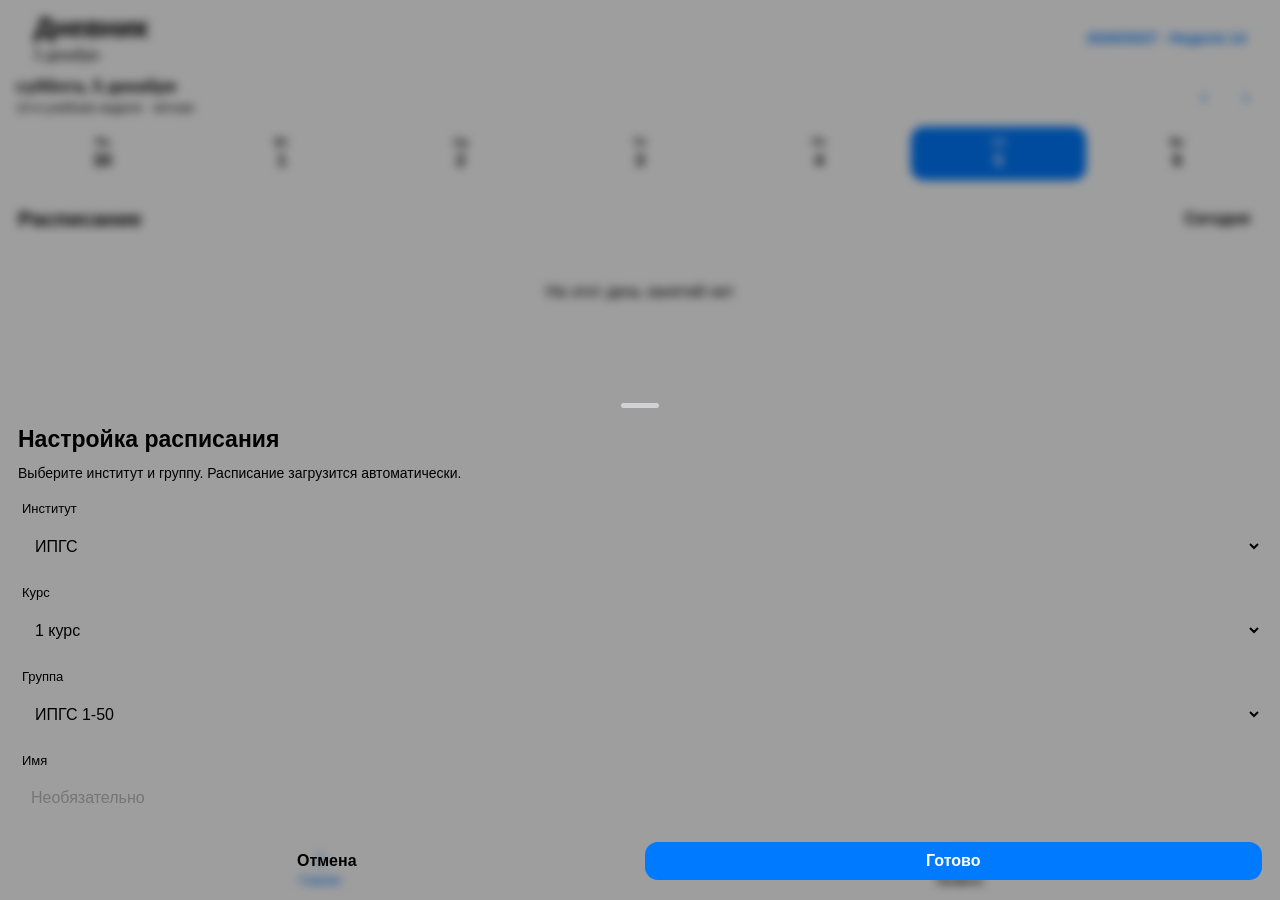
==== commit 6752c0da: "Update index.html" ====
--- a/index.html
+++ b/index.html
@@ -1,19 +1,26 @@
-<!doctype html><html lang="ru"><head><script>
-if ("serviceWorker" in navigator) {
-    window.addEventListener("load", () => {
-        navigator.serviceWorker.register("./sw.js");
-    });
-}
-</script><meta charset="UTF-8"><meta name="viewport" content="width=device-width,initial-scale=1,maximum-scale=1,user-scalable=no,viewport-fit=cover"><meta name="theme-color" content="#f2f2f7"><title>Дневник</title><style>
-:root{--bg:#f2f2f7;--card:#fff;--text:#111;--secondary:#6e6e73;--border:rgba(60,60,67,.12);--accent:#007aff;--accent-soft:rgba(0,122,255,.1);--danger:#ff3b30;--nav:rgba(249,249,249,.94);--shadow:0 2px 12px rgba(0,0,0,.06)}*{box-sizing:border-box;-webkit-tap-highlight-color:transparent}html,body{margin:0;min-height:100%;font-family:-apple-system,BlinkMacSystemFont,"SF Pro Display","SF Pro Text",Arial,sans-serif;background:var(--bg);color:var(--text)}body{min-height:100vh;padding-bottom:90px}button,input,select{font:inherit}button{border:0;cursor:pointer}.hidden{display:none!important}.header{padding:calc(env(safe-area-inset-top) + 12px) 18px 10px}.header-top,.week-navigation,.section-header,.settings-row{display:flex;justify-content:space-between;align-items:center}.app-title,.page-title{font-weight:750;letter-spacing:-.6px}.app-title{font-size:28px}.page-title{font-size:28px}.today-label,.week-info,.profile-info{color:var(--secondary);font-size:14px;margin-top:3px}.header-date{color:var(--accent);font-size:15px;font-weight:650;text-align:right}.screen{display:none;padding:0 16px}.screen.active{display:block;animation:appear .28s cubic-bezier(.22,.8,.25,1)}#profileScreen{padding-top:calc(env(safe-area-inset-top) + 12px)}.week-navigation{margin:4px 0 12px}.week-title{font-size:17px;font-weight:700}.week-info{font-size:13px}.week-arrows{display:flex;gap:6px}.icon-button{width:36px;height:36px;border-radius:50%;background:var(--card);color:var(--accent);box-shadow:var(--shadow);font-size:21px}.week-strip{display:grid;grid-template-columns:repeat(7,1fr);gap:6px;margin-bottom:20px}.day{text-align:center;padding:9px 2px;border-radius:13px;background:var(--card);color:var(--text);box-shadow:var(--shadow);transition:.15s}.day-name{font-size:11px;color:var(--secondary);font-weight:600}.day-number{font-size:17px;font-weight:700;margin-top:3px}.day.selected{background:var(--accent);color:#fff;transform:scale(1.015)}.day.selected .day-name{color:rgba(255,255,255,.82)}.day.today:not(.selected){outline:2px solid var(--accent);outline-offset:-2px}.section-header{margin:8px 2px 10px}.section-title{font-size:21px;font-weight:750}.secondary-button,.primary-button{min-height:38px;border-radius:13px;padding:0 12px;font-weight:650}.primary-button{background:var(--accent);color:#fff}.secondary-button{background:var(--bg);color:var(--text)}.lessons{display:flex;flex-direction:column}.lesson{display:flex;background:var(--card);border-radius:18px;padding:15px;margin-bottom:10px;box-shadow:var(--shadow);border:1px solid var(--border);overflow:hidden;animation:lesson .28s cubic-bezier(.22,.8,.25,1) both}.lesson-time{min-width:70px;padding-right:12px;border-right:1px solid var(--border);display:flex;flex-direction:column;justify-content:center}.lesson-start{font-size:18px;font-weight:750}.lesson-end{font-size:12px;color:var(--secondary);margin-top:3px}.lesson-info{flex:1;min-width:0;padding-left:14px}.lesson-subject{font-size:17px;font-weight:700;line-height:1.2;margin-bottom:7px}.lesson-meta{display:flex;flex-wrap:wrap;gap:5px}.meta{display:inline-flex;align-items:center;background:rgba(118,118,128,.1);color:var(--secondary);border-radius:7px;padding:4px 7px;font-size:11px}.week-badge{color:var(--accent);background:var(--accent-soft)}.break-between{display:flex;align-items:center;justify-content:center;gap:8px;min-height:31px;margin:-2px 0 2px}.break-between:before,.break-between:after{content:"";height:1px;background:var(--border);flex:1}.break-text{color:var(--secondary);font-size:12px;font-weight:600}.empty{text-align:center;color:var(--secondary);background:var(--card);border-radius:18px;padding:35px 20px;box-shadow:var(--shadow)}.profile-card,.settings-group{background:var(--card);border-radius:20px;box-shadow:var(--shadow)}.profile-card{padding:20px;margin-bottom:15px}.profile-avatar{width:64px;height:64px;border-radius:50%;background:var(--accent);color:#fff;display:flex;align-items:center;justify-content:center;font-size:25px;font-weight:800;margin-bottom:13px}.profile-name{font-size:21px;font-weight:750}.settings-group{overflow:hidden;margin-bottom:15px}.settings-row{min-height:54px;padding:10px 15px;border-bottom:1px solid var(--border)}.settings-row:last-child{border-bottom:0}.settings-label{font-size:16px}.settings-value{color:var(--secondary)}.profile-select{border:0;outline:0;background:transparent;color:var(--secondary);font-size:16px;text-align:right;padding:4px 20px 4px 8px;max-width:190px}.color-section{padding:15px}.color-title{font-size:16px}.color-description{color:var(--secondary);font-size:13px;margin:4px 0 13px}.color-grid{display:grid;grid-template-columns:repeat(5,1fr);gap:10px}.color-button{width:100%;aspect-ratio:1;border-radius:14px;border:3px solid transparent;position:relative;box-shadow:inset 0 0 0 1px rgba(0,0,0,.08)}.color-button.active{border-color:var(--text);transform:scale(1.03)}.color-button.active:after{content:"✓";position:absolute;inset:0;display:flex;align-items:center;justify-content:center;color:#fff;font-weight:800;font-size:20px;text-shadow:0 1px 3px #000}.bottom-nav{position:fixed;left:0;right:0;bottom:0;height:calc(70px + env(safe-area-inset-bottom));padding-bottom:env(safe-area-inset-bottom);background:var(--nav);backdrop-filter:blur(20px);-webkit-backdrop-filter:blur(20px);border-top:1px solid var(--border);display:flex;z-index:30}.nav-item{flex:1;background:transparent;color:var(--secondary);display:flex;flex-direction:column;align-items:center;justify-content:center;gap:4px;font-size:10px;font-weight:600}.nav-icon{font-size:22px}.nav-item.active{color:var(--accent)}.modal-overlay{position:fixed;inset:0;background:rgba(0,0,0,.38);backdrop-filter:blur(5px);z-index:100;display:none;align-items:flex-end}.modal-overlay.active{display:flex}.modal{width:100%;max-height:92vh;overflow:auto;background:var(--card);border-radius:24px 24px 0 0;padding:10px 18px calc(20px + env(safe-area-inset-bottom));animation:slide .28s cubic-bezier(.22,.8,.25,1)}.modal-handle{width:38px;height:5px;border-radius:5px;background:#d1d1d6;margin:3px auto 18px}.modal-title{font-size:23px;font-weight:750;margin-bottom:10px}.form-group{margin-bottom:15px}.form-label{display:block;color:var(--secondary);font-size:13px;margin:0 0 6px 4px}.select,.input{width:100%;height:48px;border:1px solid var(--border);border-radius:13px;padding:0 13px;background:var(--bg);color:var(--text);outline:0}.modal-buttons{display:flex;gap:9px;margin-top:20px}.modal-buttons>*{flex:1}.danger{color:var(--danger)}body.dark{--bg:#000;--card:#1c1c1e;--text:#f5f5f7;--secondary:#98989f;--border:rgba(255,255,255,.1);--nav:rgba(28,28,30,.94)}body.dark .select,body.dark .input,body.dark .secondary-button{background:#2c2c2e}@keyframes appear{from{opacity:0;transform:translateY(8px)}to{opacity:1;transform:none}}@keyframes lesson{from{opacity:0;transform:translateY(8px) scale(.985)}to{opacity:1;transform:none}}@keyframes slide{from{transform:translateY(100%)}to{transform:none}}@media(prefers-reduced-motion:reduce){*{animation-duration:.01ms!important;transition-duration:.01ms!important}}
+<!doctype html><head>
+
+   
+
+    <script>
+    if ("serviceWorker" in navigator) {
+        window.addEventListener("load", () => {
+            navigator.serviceWorker.register("./sw.js");
+        });
+    }
+    </script>
+
+</head><html lang="ru"><head><meta charset="UTF-8"><meta name="viewport" content="width=device-width,initial-scale=1,maximum-scale=1,user-scalable=no,viewport-fit=cover"><meta name="theme-color" content="#f2f2f7"><title>Дневник</title><link rel="icon" type="image/png" sizes="512x512" href="/student-diary_BETTA/favicon.png">
+<link rel="apple-touch-icon" href="/student-diary_BETTA/favicon.png"><style><link rel="stylesheet" href="./liquid-glass.css">
+:root{--bg:#f2f2f7;--card:#fff;--text:#111;--secondary:#6e6e73;--border:rgba(60,60,67,.12);--accent:#007aff;--accent-soft:rgba(0,122,255,.1);--danger:#ff3b30;--nav:rgba(249,249,249,.94);--shadow:0 2px 12px rgba(0,0,0,.06)}*{box-sizing:border-box;-webkit-tap-highlight-color:transparent}html,body{margin:0;min-height:100%;font-family:-apple-system,BlinkMacSystemFont,"SF Pro Display","SF Pro Text",Arial,sans-serif;background:var(--bg);color:var(--text)}body{min-height:100vh;padding-bottom:90px}body.wallpaper-active{background-color:var(--bg);background-image:linear-gradient(rgba(242,242,247,var(--wallpaper-dim,.18)),rgba(242,242,247,var(--wallpaper-dim,.18))),var(--wallpaper-image);background-size:cover;background-position:center;background-attachment:fixed}body.dark.wallpaper-active{background-image:linear-gradient(rgba(0,0,0,var(--wallpaper-dim,.34)),rgba(0,0,0,var(--wallpaper-dim,.34))),var(--wallpaper-image)}.wallpaper-section{padding:15px}.wallpaper-title{font-size:16px}.wallpaper-description{color:var(--secondary);font-size:13px;margin:4px 0 13px}.wallpaper-preview{height:150px;border-radius:16px;background:linear-gradient(135deg,rgba(0,122,255,.18),rgba(88,86,214,.16));border:1px solid var(--border);background-size:cover;background-position:center;display:flex;align-items:center;justify-content:center;overflow:hidden;margin-bottom:12px}.wallpaper-preview span{background:rgba(0,0,0,.35);color:#fff;padding:7px 11px;border-radius:10px;font-size:13px;font-weight:650;backdrop-filter:blur(8px);-webkit-backdrop-filter:blur(8px)}.wallpaper-actions{display:flex;gap:9px}.wallpaper-actions button{flex:1}.wallpaper-range-row{display:flex;align-items:center;gap:12px;margin-top:14px}.wallpaper-range-label{font-size:13px;color:var(--secondary);white-space:nowrap}.wallpaper-range{width:100%;accent-color:var(--accent)}button,input,select{font:inherit}button{border:0;cursor:pointer}.hidden{display:none!important}.header{padding:calc(env(safe-area-inset-top) + 12px) 18px 10px}.header-top,.week-navigation,.section-header,.settings-row{display:flex;justify-content:space-between;align-items:center}.app-title,.page-title{font-weight:750;letter-spacing:-.6px}.app-title{font-size:28px}.page-title{font-size:28px}.today-label,.week-info,.profile-info{color:var(--secondary);font-size:14px;margin-top:3px}.header-date{color:var(--accent);font-size:15px;font-weight:650;text-align:right}.screen{display:none;padding:0 16px}.screen.active{display:block;animation:appear .28s cubic-bezier(.22,.8,.25,1)}#profileScreen{padding-top:calc(env(safe-area-inset-top) + 12px)}.week-navigation{margin:4px 0 12px}.week-title{font-size:17px;font-weight:700}.week-info{font-size:13px}.week-arrows{display:flex;gap:6px}.icon-button{width:36px;height:36px;border-radius:50%;background:var(--card);color:var(--accent);box-shadow:var(--shadow);font-size:21px}.week-strip{display:grid;grid-template-columns:repeat(7,1fr);gap:6px;margin-bottom:20px}.day{text-align:center;padding:9px 2px;border-radius:13px;background:var(--card);color:var(--text);box-shadow:var(--shadow);transition:.15s}.day-name{font-size:11px;color:var(--secondary);font-weight:600}.day-number{font-size:17px;font-weight:700;margin-top:3px}.day.selected{background:var(--accent);color:#fff;transform:scale(1.015)}.day.selected .day-name{color:rgba(255,255,255,.82)}.day.today:not(.selected){outline:2px solid var(--accent);outline-offset:-2px}.section-header{margin:8px 2px 10px}.section-title{font-size:21px;font-weight:750}.secondary-button,.primary-button{min-height:38px;border-radius:13px;padding:0 12px;font-weight:650}.primary-button{background:var(--accent);color:#fff}.secondary-button{background:var(--bg);color:var(--text)}.lessons{display:flex;flex-direction:column}.lesson{display:flex;background:var(--card);border-radius:18px;padding:15px;margin-bottom:10px;box-shadow:var(--shadow);border:1px solid var(--border);overflow:hidden;animation:lesson .28s cubic-bezier(.22,.8,.25,1) both}.lesson-time{min-width:70px;padding-right:12px;border-right:1px solid var(--border);display:flex;flex-direction:column;justify-content:center}.lesson-start{font-size:18px;font-weight:750}.lesson-end{font-size:12px;color:var(--secondary);margin-top:3px}.lesson-info{flex:1;min-width:0;padding-left:14px}.lesson-subject{font-size:17px;font-weight:700;line-height:1.2;margin-bottom:7px}.lesson-meta{display:flex;flex-wrap:wrap;gap:5px}.meta{display:inline-flex;align-items:center;background:rgba(118,118,128,.1);color:var(--secondary);border-radius:7px;padding:4px 7px;font-size:11px}.week-badge{color:var(--accent);background:var(--accent-soft)}.break-between{display:flex;align-items:center;justify-content:center;gap:8px;min-height:31px;margin:-2px 0 2px}.break-between:before,.break-between:after{content:"";height:1px;background:var(--border);flex:1}.break-text{color:var(--secondary);font-size:12px;font-weight:600}.empty{text-align:center;color:var(--secondary);background:var(--card);border-radius:18px;padding:35px 20px;box-shadow:var(--shadow)}.profile-card,.settings-group{background:var(--card);border-radius:20px;box-shadow:var(--shadow)}.profile-card{padding:20px;margin-bottom:15px}.profile-avatar{width:64px;height:64px;border-radius:50%;background:var(--accent);color:#fff;display:flex;align-items:center;justify-content:center;font-size:25px;font-weight:800;margin-bottom:13px}.profile-name{font-size:21px;font-weight:750}.settings-group{overflow:hidden;margin-bottom:15px}.settings-row{min-height:54px;padding:10px 15px;border-bottom:1px solid var(--border)}.settings-row:last-child{border-bottom:0}.settings-label{font-size:16px}.settings-value{color:var(--secondary)}.profile-select{border:0;outline:0;background:transparent;color:var(--secondary);font-size:16px;text-align:right;padding:4px 20px 4px 8px;max-width:190px}.color-section{padding:15px}.color-title{font-size:16px}.color-description{color:var(--secondary);font-size:13px;margin:4px 0 13px}.color-grid{display:grid;grid-template-columns:repeat(5,1fr);gap:10px}.color-button{width:100%;aspect-ratio:1;border-radius:14px;border:3px solid transparent;position:relative;box-shadow:inset 0 0 0 1px rgba(0,0,0,.08)}.color-button.active{border-color:var(--text);transform:scale(1.03)}.color-button.active:after{content:"✓";position:absolute;inset:0;display:flex;align-items:center;justify-content:center;color:#fff;font-weight:800;font-size:20px;text-shadow:0 1px 3px #000}.bottom-nav{position:fixed;left:0;right:0;bottom:0;height:calc(70px + env(safe-area-inset-bottom));padding-bottom:env(safe-area-inset-bottom);background:var(--nav);backdrop-filter:blur(20px);-webkit-backdrop-filter:blur(20px);border-top:1px solid var(--border);display:flex;z-index:30}.nav-item{flex:1;background:transparent;color:var(--secondary);display:flex;flex-direction:column;align-items:center;justify-content:center;gap:4px;font-size:10px;font-weight:600}.nav-icon{font-size:22px}.nav-item.active{color:var(--accent)}.modal-overlay{position:fixed;inset:0;background:rgba(0,0,0,.38);backdrop-filter:blur(5px);z-index:100;display:none;align-items:flex-end}.modal-overlay.active{display:flex}.modal{width:100%;max-height:92vh;overflow:auto;background:var(--card);border-radius:24px 24px 0 0;padding:10px 18px calc(20px + env(safe-area-inset-bottom));animation:slide .28s cubic-bezier(.22,.8,.25,1)}.modal-handle{width:38px;height:5px;border-radius:5px;background:#d1d1d6;margin:3px auto 18px}.modal-title{font-size:23px;font-weight:750;margin-bottom:10px}.form-group{margin-bottom:15px}.form-label{display:block;color:var(--secondary);font-size:13px;margin:0 0 6px 4px}.select,.input{width:100%;height:48px;border:1px solid var(--border);border-radius:13px;padding:0 13px;background:var(--bg);color:var(--text);outline:0}.modal-buttons{display:flex;gap:9px;margin-top:20px}.modal-buttons>*{flex:1}.danger{color:var(--danger)}body.dark{--bg:#000;--card:#1c1c1e;--text:#f5f5f7;--secondary:#98989f;--border:rgba(255,255,255,.1);--nav:rgba(28,28,30,.94)}body.dark .select,body.dark .input,body.dark .secondary-button{background:#2c2c2e}@keyframes appear{from{opacity:0;transform:translateY(8px)}to{opacity:1;transform:none}}@keyframes lesson{from{opacity:0;transform:translateY(8px) scale(.985)}to{opacity:1;transform:none}}@keyframes slide{from{transform:translateY(100%)}to{transform:none}}@media(prefers-reduced-motion:reduce){*{animation-duration:.01ms!important;transition-duration:.01ms!important}}
 </style></head><body>
 <section class="screen active" id="homeScreen"><header class="header"><div class="header-top"><div><div class="app-title">Дневник</div><div class="today-label" id="headerDate"></div></div><div class="header-date" id="academicWeekHeader"></div></div></header><div class="week-navigation"><div><div class="week-title" id="selectedDateTitle"></div><div class="week-info" id="selectedWeekInfo"></div></div><div class="week-arrows"><button class="icon-button" onclick="changeWeek(-1)">‹</button><button class="icon-button" onclick="changeWeek(1)">›</button></div></div><div class="week-strip" id="weekStrip"></div><div class="section-header"><div class="section-title">Расписание</div><button class="secondary-button" onclick="goToday()">Сегодня</button></div><div class="lessons" id="homeLessons"></div></section>
-<section class="screen" id="profileScreen"><div class="page-title" style="margin:0 0 18px">Профиль</div><div class="profile-card"><div class="profile-avatar" id="profileAvatar">?</div><div class="profile-name" id="profileName"></div><div class="profile-info" id="profileInfo"></div></div><div class="settings-group"><div class="settings-row"><div class="settings-label">Имя</div><input id="profileNameInline" placeholder="Студент" style="width:52%;height:38px;text-align:right;background:transparent;border:0;outline:0"></div><div class="settings-row"><div class="settings-label">Институт</div><select class="profile-select" id="profileFacultySelect" onchange="changeFaculty(this.value)"></select></div><div class="settings-row"><div class="settings-label">Группа</div><select class="profile-select" id="profileGroupSelect" onchange="changeGroup(this.value)"></select></div></div><div class="settings-group"><div class="settings-row"><div class="settings-label">Тёмная тема</div><input type="checkbox" id="darkToggle" onchange="toggleDarkMode(this.checked)"></div><div class="settings-row"><div class="settings-label">Учебный год</div><select class="profile-select" id="academicYearSelect" onchange="changeAcademicYear(this.value)"></select></div></div><div class="settings-group"><div class="color-section"><div class="color-title">Цвет интерфейса</div><div class="color-description">Выберите основной цвет приложения</div><div class="color-grid" id="colorGrid"></div></div></div><div class="settings-group"><div class="settings-row" onclick="resetProfile()"><div class="settings-label danger">Сбросить выбор группы</div><div class="settings-value">›</div></div></div></section>
+<section class="screen" id="profileScreen"><div class="page-title" style="margin:0 0 18px">Профиль</div><div class="profile-card"><div class="profile-avatar" id="profileAvatar">?</div><div class="profile-name" id="profileName"></div><div class="profile-info" id="profileInfo"></div></div><div class="settings-group"><div class="settings-row"><div class="settings-label">Имя</div><input id="profileNameInline" placeholder="Студент" style="width:52%;height:38px;text-align:right;background:transparent;border:0;outline:0"></div><div class="settings-row"><div class="settings-label">Институт</div><select class="profile-select" id="profileFacultySelect" onchange="changeFaculty(this.value)"></select></div><div class="settings-row"><div class="settings-label">Группа</div><select class="profile-select" id="profileGroupSelect" onchange="changeGroup(this.value)"></select></div></div><div class="settings-group"><div class="settings-row"><div class="settings-label">Тёмная тема</div><input type="checkbox" id="darkToggle" onchange="toggleDarkMode(this.checked)"></div><div class="settings-row"><div class="settings-label">Учебный год</div><select class="profile-select" id="academicYearSelect" onchange="changeAcademicYear(this.value)"></select></div></div><div class="settings-group"><div class="color-section"><div class="color-title">Цвет интерфейса</div><div class="color-description">Выберите основной цвет приложения</div><div class="color-grid" id="colorGrid"></div></div></div><div class="settings-group"><div class="wallpaper-section"><div class="wallpaper-title">Обои</div><div class="wallpaper-description">Установите своё изображение на фон приложения</div><div class="wallpaper-preview" id="wallpaperPreview"><span id="wallpaperPreviewText">Стандартный фон</span></div><div class="wallpaper-actions"><button class="primary-button" type="button" onclick="document.getElementById('wallpaperInput').click()">Выбрать фото</button><button class="secondary-button" type="button" id="removeWallpaperButton" onclick="removeWallpaper()">Удалить</button></div><input id="wallpaperInput" type="file" accept="image/*" class="hidden" onchange="handleWallpaperUpload(event)"><div class="wallpaper-range-row"><div class="wallpaper-range-label">Затемнение</div><input class="wallpaper-range" id="wallpaperDimRange" type="range" min="0" max="70" value="18" oninput="setWallpaperDim(this.value)"></div></div></div><div class="settings-group"><div class="settings-row" onclick="resetProfile()"><div class="settings-label danger">Сбросить выбор группы</div><div class="settings-value">›</div></div></div></section>
 <nav class="bottom-nav"><button class="nav-item active" onclick="showScreen('homeScreen',this)"><span class="nav-icon">⌂</span><span>Главная</span></button><button class="nav-item" onclick="showScreen('profileScreen',this)"><span class="nav-icon">◎</span><span>Профиль</span></button></nav>
 <div class="modal-overlay" id="profileModal" onclick="closeOutside(event,'profileModal')"><div class="modal"><div class="modal-handle"></div><div class="modal-title">Настройка расписания</div><div style="color:var(--secondary);font-size:14px;line-height:1.45;margin-bottom:18px">Выберите институт и группу. Расписание загрузится автоматически.</div><div class="form-group"><label class="form-label">Институт</label><select class="select" id="setupFaculty" onchange="renderSetupGroups()"></select></div><div class="form-group"><label class="form-label">Курс</label><select class="select" id="setupCourse" onchange="renderSetupGroups()"><option value="1">1 курс</option></select></div><div class="form-group"><label class="form-label">Группа</label><select class="select" id="setupGroup"></select></div><div class="form-group"><label class="form-label">Имя</label><input class="input" id="setupName" placeholder="Необязательно"></div><div class="modal-buttons"><button class="secondary-button" onclick="closeModal('profileModal')">Отмена</button><button class="primary-button" onclick="saveSetup()">Готово</button></div></div></div><div class="toast" id="toast"></div>
 <script>
 const DAYS=['Понедельник','Вторник','Среда','Четверг','Пятница','Суббота','Воскресенье'],SHORT=['Пн','Вт','Ср','Чт','Пт','Сб','Вс'],COLORS=['#007aff','#5856d6','#af52de','#ff2d55','#ff3b30','#ff9500','#ffcc00','#34c759','#00c7be','#30b0c7'];
-const KEY={profile:'student_diary_profile_v8',theme:'student_diary_theme_v8',accent:'student_diary_accent_v8',year:'student_diary_academic_year_v2',setup:'student_diary_setup_seen_v1'};
+const KEY={profile:'student_diary_profile_v8',theme:'student_diary_theme_v8',accent:'student_diary_accent_v8',year:'student_diary_academic_year_v2',setup:'student_diary_setup_seen_v1',wallpaper:'student_diary_wallpaper_v1',wallpaperDim:'student_diary_wallpaper_dim_v1'};
 const L=(subject,start,end,room='',teacher='',week='all',fromWeek=1,weeks=[])=>({subject,start,end,room,teacher,week,fromWeek,weeks});
 // Расписание извлечено из исходной таблицы с сохранением вертикального положения.
 // Верхняя строка одного временного слота = нечётные недели, нижняя = чётные.
@@ -37,6 +44,7 @@
 function renderHome(){let today=dateOnly(new Date()),w=aw(selectedDate),y=acad(selectedDate);document.getElementById('headerDate').textContent=fmt(today);document.getElementById('academicWeekHeader').textContent=`${y}/${y+1} · Неделя ${w}`;document.getElementById('selectedDateTitle').textContent=full(selectedDate);document.getElementById('selectedWeekInfo').textContent=`${w}-я учебная неделя · ${parity(selectedDate)}`;renderWeek();let arr=lessonsForDay(wd(selectedDate)).filter(x=>matches(x,selectedDate)).sort((a,b)=>(tm(a.start)||9999)-(tm(b.start)||9999));let html='';if(!arr.length)html='<div class="empty">На этот день занятий нет</div>';else arr.forEach((x,i)=>{if(i){let br=(tm(arr[i].start)||0)-(tm(arr[i-1].end)||0);if(br>0)html+=`<div class="break-between"><span class="break-text">Перерыв ${br} мин.</span></div>`}html+=renderLesson(x)});document.getElementById('homeLessons').innerHTML=html}function renderWeek(){let m=new Date(selectedDate);m.setDate(m.getDate()-wd(m));let h='';for(let i=0;i<7;i++){let d=new Date(m);d.setDate(m.getDate()+i);let sel=d.getTime()===selectedDate.getTime(),tod=d.getTime()===dateOnly(new Date()).getTime();h+=`<button class="day ${sel?'selected':''} ${tod?'today':''}" onclick="selectDate(${d.getTime()})"><div class="day-name">${SHORT[i]}</div><div class="day-number">${d.getDate()}</div></button>`}document.getElementById('weekStrip').innerHTML=h}function selectDate(t){selectedDate=dateOnly(new Date(t));renderHome()}function changeWeek(n){selectedDate.setDate(selectedDate.getDate()+n*7);renderHome()}function goToday(){selectedDate=dateOnly(new Date());selectedYear=acad(selectedDate);saveYear();renderAcademicYear();renderHome()}
 function renderFaculty(){let fs=Object.keys(A),h=fs.map(f=>`<option value="${esc(f)}" ${profile.faculty===f?'selected':''}>${esc(A[f].label)}</option>`).join('');document.getElementById('profileFacultySelect').innerHTML=h;document.getElementById('setupFaculty').innerHTML=h;renderGroups(document.getElementById('profileGroupSelect'),profile.faculty,profile.group)}function renderGroups(el,f,g){let o=A[f]?.groups||{};el.innerHTML=Object.entries(o).map(([k,v])=>`<option value="${k}" ${String(g)===String(k)?'selected':''}>${esc(f)} ${v.course}-${k}</option>`).join('')}function renderProfile(){let d=groupData(),n=profile.name.trim()||'Студент';document.getElementById('profileName').textContent=n;document.getElementById('profileAvatar').textContent=n[0].toUpperCase();document.getElementById('profileNameInline').value=profile.name;document.getElementById('profileFacultySelect').value=profile.faculty;renderGroups(document.getElementById('profileGroupSelect'),profile.faculty,profile.group);document.getElementById('profileInfo').textContent=`${profile.faculty} ${d.course}-${profile.group} · ${d.course} курс`;renderAcademicYear()}function changeFaculty(f){if(!A[f])return;profile.faculty=f;profile.group=Object.keys(A[f].groups)[0];saveProfile();renderProfile();renderHome()}function changeGroup(g){if(!A[profile.faculty]?.groups[g])return;profile.group=String(g);saveProfile();renderProfile();renderHome()}function renderSetupGroups(){let f=document.getElementById('setupFaculty').value;renderGroups(document.getElementById('setupGroup'),f,Object.keys(A[f].groups)[0])}function openSetup(){renderFaculty();document.getElementById('setupFaculty').value=profile.faculty;renderSetupGroups();document.getElementById('setupGroup').value=profile.group;document.getElementById('setupName').value=profile.name;document.getElementById('profileModal').classList.add('active')}function saveSetup(){let f=document.getElementById('setupFaculty').value,g=document.getElementById('setupGroup').value;if(!A[f]?.groups[g])return alert('Выберите институт и группу.');profile={name:document.getElementById('setupName').value.trim(),faculty:f,group:String(g)};saveProfile();localStorage.setItem(KEY.setup,'1');renderProfile();renderHome();closeModal('profileModal')}function resetProfile(){if(!confirm('Сбросить выбранную группу?'))return;localStorage.removeItem(KEY.profile);profile=loadProfile();localStorage.removeItem(KEY.setup);renderProfile();renderHome();setTimeout(openSetup,150)}
 function renderAcademicYear(){let s=document.getElementById('academicYearSelect'),c=acad(new Date());s.innerHTML='';for(let y=c-2;y<=c+2;y++)s.innerHTML+=`<option value="${y}" ${y===selectedYear?'selected':''}>${y}/${y+1}</option>`}function changeAcademicYear(v){let y=Number(v);if(!Number.isInteger(y))return;selectedYear=y;saveYear();selectedDate=firstWeek(y);renderHome();renderAcademicYear()}function showScreen(id,b){document.querySelectorAll('.screen').forEach(x=>x.classList.remove('active'));document.getElementById(id).classList.add('active');document.querySelectorAll('.nav-item').forEach(x=>x.classList.remove('active'));if(b)b.classList.add('active');if(id==='homeScreen')renderHome();else{renderFaculty();renderProfile();renderColors()}}function closeModal(id){document.getElementById(id).classList.remove('active')}function closeOutside(e,id){if(e.target.id===id)closeModal(id)}
-function toggleDarkMode(v){document.body.classList.toggle('dark',v);localStorage.setItem(KEY.theme,v?'dark':'light')}function loadTheme(){let d=localStorage.getItem(KEY.theme)==='dark';document.body.classList.toggle('dark',d);document.getElementById('darkToggle').checked=d}function rgb(h){h=h.replace('#','');return{r:parseInt(h.slice(0,2),16),g:parseInt(h.slice(2,4),16),b:parseInt(h.slice(4,6),16)}}function applyAccent(c){document.documentElement.style.setProperty('--accent',c);let r=rgb(c);document.documentElement.style.setProperty('--accent-soft',`rgba(${r.r},${r.g},${r.b},.1)`);localStorage.setItem(KEY.accent,c);renderColors()}function loadAccent(){let c=localStorage.getItem(KEY.accent);applyAccent(/^#[\da-f]{6}$/i.test(c||'')?c:'#007aff')}function renderColors(){let e=document.getElementById('colorGrid');if(!e)return;let cur=getComputedStyle(document.documentElement).getPropertyValue('--accent').trim().toLowerCase();e.innerHTML=COLORS.map(c=>`<button class="color-button ${c===cur?'active':''}" style="background:${c}" onclick="applyAccent('${c}')"></button>`).join('')}function toast(m){}document.getElementById('profileNameInline').addEventListener('blur',()=>{profile.name=document.getElementById('profileNameInline').value.trim();saveProfile();renderProfile()});
-function init(){loadTheme();loadAccent();renderFaculty();renderProfile();renderHome();if(!localStorage.getItem(KEY.setup))setTimeout(openSetup,250)}init();
+function toggleDarkMode(v){document.body.classList.toggle('dark',v);localStorage.setItem(KEY.theme,v?'dark':'light')}function loadTheme(){let d=localStorage.getItem(KEY.theme)==='dark';document.body.classList.toggle('dark',d);document.getElementById('darkToggle').checked=d}function rgb(h){h=h.replace('#','');return{r:parseInt(h.slice(0,2),16),g:parseInt(h.slice(2,4),16),b:parseInt(h.slice(4,6),16)}}function applyAccent(c){document.documentElement.style.setProperty('--accent',c);let r=rgb(c);document.documentElement.style.setProperty('--accent-soft',`rgba(${r.r},${r.g},${r.b},.1)`);localStorage.setItem(KEY.accent,c);renderColors()}function loadAccent(){let c=localStorage.getItem(KEY.accent);applyAccent(/^#[\da-f]{6}$/i.test(c||'')?c:'#007aff')}function renderColors(){let e=document.getElementById('colorGrid');if(!e)return;let cur=getComputedStyle(document.documentElement).getPropertyValue('--accent').trim().toLowerCase();e.innerHTML=COLORS.map(c=>`<button class="color-button ${c===cur?'active':''}" style="background:${c}" onclick="applyAccent('${c}')"></button>`).join('')}let wallpaperObjectUrl=null;function openWallpaperDB(){return new Promise((resolve,reject)=>{const r=indexedDB.open('student_diary_wallpapers_v1',1);r.onupgradeneeded=()=>{if(!r.result.objectStoreNames.contains('wallpapers'))r.result.createObjectStore('wallpapers')};r.onsuccess=()=>resolve(r.result);r.onerror=()=>reject(r.error)})}async function wallpaperGet(){try{const db=await openWallpaperDB();return await new Promise((resolve,reject)=>{const t=db.transaction('wallpapers','readonly'),r=t.objectStore('wallpapers').get('current');r.onsuccess=()=>resolve(r.result||null);r.onerror=()=>reject(r.error)})}catch(e){return null}}async function wallpaperPut(file){const db=await openWallpaperDB();return new Promise((resolve,reject)=>{const t=db.transaction('wallpapers','readwrite');t.objectStore('wallpapers').put(file,'current');t.oncomplete=()=>resolve();t.onerror=()=>reject(t.error)})}async function wallpaperDelete(){try{const db=await openWallpaperDB();return new Promise((resolve,reject)=>{const t=db.transaction('wallpapers','readwrite');t.objectStore('wallpapers').delete('current');t.oncomplete=()=>resolve();t.onerror=()=>reject(t.error)})}catch(e){}}function updateWallpaperPreview(active){const p=document.getElementById('wallpaperPreview'),txt=document.getElementById('wallpaperPreviewText'),btn=document.getElementById('removeWallpaperButton');if(!p)return;if(active){p.style.backgroundImage='var(--wallpaper-image)';txt.textContent='Пользовательские обои';btn.disabled=false}else{p.style.backgroundImage='';txt.textContent='Стандартный фон';btn.disabled=true}}function applyWallpaper(blob){if(wallpaperObjectUrl){URL.revokeObjectURL(wallpaperObjectUrl);wallpaperObjectUrl=null}if(!blob){document.body.classList.remove('wallpaper-active');document.documentElement.style.removeProperty('--wallpaper-image');updateWallpaperPreview(false);return}wallpaperObjectUrl=URL.createObjectURL(blob);document.documentElement.style.setProperty('--wallpaper-image',`url("${wallpaperObjectUrl}")`);document.body.classList.add('wallpaper-active');updateWallpaperPreview(true)}async function handleWallpaperUpload(event){const file=event.target.files&&event.target.files[0];if(!file)return;if(!file.type.startsWith('image/')){alert('Выберите изображение.');event.target.value='';return}try{await wallpaperPut(file);localStorage.setItem(KEY.wallpaper,'1');applyWallpaper(file)}catch(e){alert('Не удалось сохранить изображение. Попробуйте выбрать файл меньшего размера.')}event.target.value=''}async function removeWallpaper(){await wallpaperDelete();localStorage.removeItem(KEY.wallpaper);applyWallpaper(null)}function setWallpaperDim(value){const n=Math.max(0,Math.min(70,Number(value)||0));document.documentElement.style.setProperty('--wallpaper-dim',(n/100).toFixed(2));localStorage.setItem(KEY.wallpaperDim,String(n))}async function loadWallpaper(){const range=document.getElementById('wallpaperDimRange'),saved=Number(localStorage.getItem(KEY.wallpaperDim));const dim=Number.isFinite(saved)&&saved>=0&&saved<=70?saved:18;if(range)range.value=String(dim);setWallpaperDim(dim);const blob=await wallpaperGet();if(blob){localStorage.setItem(KEY.wallpaper,'1');applyWallpaper(blob)}else{localStorage.removeItem(KEY.wallpaper);applyWallpaper(null)}}
+function toast(m){}document.getElementById('profileNameInline').addEventListener('blur',()=>{profile.name=document.getElementById('profileNameInline').value.trim();saveProfile();renderProfile()});
+function init(){loadTheme();loadAccent();renderFaculty();renderProfile();renderHome();loadWallpaper();if(!localStorage.getItem(KEY.setup))setTimeout(openSetup,250)}init();
 </script></body></html>
--- a/liquid-glass.css
+++ b/liquid-glass.css
@@ -0,0 +1,284 @@
+/* Student Diary - Liquid Glass 1.0
+   Drop this file into the repository and add:
+   <link rel="stylesheet" href="./liquid-glass.css">
+   AFTER the existing <style> block in index.html.
+*/
+
+:root{
+  --bg:#eef8f7;
+  --card:rgba(255,255,255,.48);
+  --text:#111516;
+  --secondary:rgba(35,55,55,.62);
+  --border:rgba(255,255,255,.62);
+  --accent:#209D94;
+  --accent-soft:rgba(32,157,148,.14);
+  --danger:#ff453a;
+  --nav:rgba(246,252,251,.55);
+  --shadow:0 14px 40px rgba(20,75,72,.12), inset 0 1px 0 rgba(255,255,255,.72);
+  --glass-blur:26px;
+  --glass-sat:170%;
+}
+
+html,body{
+  background:var(--bg);
+  color:var(--text);
+}
+
+body{
+  position:relative;
+  overflow-x:hidden;
+  background:
+    radial-gradient(800px 500px at 10% -5%, rgba(32,157,148,.20), transparent 60%),
+    radial-gradient(700px 500px at 100% 18%, rgba(100,220,210,.18), transparent 58%),
+    linear-gradient(180deg,#f4fbfa 0%,#edf7f6 55%,#eaf4f3 100%);
+}
+
+body:before,
+body:after{
+  content:"";
+  position:fixed;
+  z-index:-1;
+  width:280px;
+  height:280px;
+  border-radius:50%;
+  filter:blur(70px);
+  pointer-events:none;
+}
+body:before{left:-120px;top:18%;background:rgba(32,157,148,.16)}
+body:after{right:-130px;bottom:12%;background:rgba(91,210,201,.14)}
+
+.header{padding-top:calc(env(safe-area-inset-top) + 18px)}
+.app-title,.page-title{letter-spacing:-.9px;font-weight:800}
+.app-title{font-size:30px}
+.page-title{font-size:30px}
+.header-date{color:var(--accent)}
+.today-label,.week-info,.profile-info{color:var(--secondary)}
+
+.screen{padding-left:16px;padding-right:16px}
+
+.week-navigation{margin-top:7px}
+.week-title{font-size:18px;font-weight:760}
+.week-arrows{gap:8px}
+
+.icon-button{
+  background:rgba(255,255,255,.48);
+  color:var(--accent);
+  border:1px solid rgba(255,255,255,.62);
+  box-shadow:var(--shadow);
+  backdrop-filter:blur(var(--glass-blur)) saturate(var(--glass-sat));
+  -webkit-backdrop-filter:blur(var(--glass-blur)) saturate(var(--glass-sat));
+}
+.icon-button:active{transform:scale(.94)}
+
+.week-strip{
+  gap:7px;
+  padding:7px;
+  border-radius:24px;
+  background:rgba(255,255,255,.28);
+  border:1px solid rgba(255,255,255,.55);
+  box-shadow:var(--shadow);
+  backdrop-filter:blur(24px) saturate(170%);
+  -webkit-backdrop-filter:blur(24px) saturate(170%);
+}
+
+.day{
+  padding:9px 2px;
+  border-radius:18px;
+  background:rgba(255,255,255,.26);
+  border:1px solid rgba(255,255,255,.42);
+  box-shadow:none;
+}
+.day.selected{
+  background:linear-gradient(145deg,rgba(32,157,148,.94),rgba(25,132,125,.82));
+  box-shadow:0 8px 22px rgba(32,157,148,.25),inset 0 1px 0 rgba(255,255,255,.4);
+}
+.day.today:not(.selected){outline:2px solid rgba(32,157,148,.65);outline-offset:-2px}
+
+.section-header{margin-top:12px}
+.section-title{font-size:22px}
+
+.secondary-button,.primary-button{
+  border:1px solid rgba(255,255,255,.55);
+  box-shadow:0 8px 22px rgba(25,75,72,.08),inset 0 1px 0 rgba(255,255,255,.65);
+  backdrop-filter:blur(18px) saturate(160%);
+  -webkit-backdrop-filter:blur(18px) saturate(160%);
+}
+.secondary-button{background:rgba(255,255,255,.42);color:var(--text)}
+.primary-button{background:linear-gradient(145deg,#2eaaa1,#188d85);color:#fff}
+.secondary-button:active,.primary-button:active{transform:scale(.97)}
+
+.lessons{gap:10px}
+.lesson{
+  position:relative;
+  margin:0;
+  padding:16px;
+  border-radius:24px;
+  background:rgba(255,255,255,.43);
+  border:1px solid rgba(255,255,255,.64);
+  box-shadow:var(--shadow);
+  backdrop-filter:blur(var(--glass-blur)) saturate(var(--glass-sat));
+  -webkit-backdrop-filter:blur(var(--glass-blur)) saturate(var(--glass-sat));
+}
+.lesson:before{
+  content:"";
+  position:absolute;
+  inset:0 0 auto;
+  height:1px;
+  background:linear-gradient(90deg,transparent,rgba(255,255,255,.9),transparent);
+  pointer-events:none;
+}
+.lesson-time{border-right:1px solid rgba(90,110,108,.14)}
+.lesson-start{color:var(--text);font-size:19px}
+.lesson-end{color:var(--secondary)}
+.lesson-subject{font-size:17px;letter-spacing:-.2px}
+.meta{
+  background:rgba(118,118,128,.08);
+  border:1px solid rgba(255,255,255,.35);
+  color:var(--secondary);
+  border-radius:10px;
+  backdrop-filter:blur(8px);
+  -webkit-backdrop-filter:blur(8px);
+}
+.week-badge{color:var(--accent);background:var(--accent-soft)}
+
+.empty{
+  background:rgba(255,255,255,.4);
+  border:1px solid rgba(255,255,255,.58);
+  box-shadow:var(--shadow);
+  backdrop-filter:blur(var(--glass-blur)) saturate(var(--glass-sat));
+  -webkit-backdrop-filter:blur(var(--glass-blur)) saturate(var(--glass-sat));
+}
+
+.profile-card,.settings-group{
+  background:rgba(255,255,255,.42);
+  border:1px solid rgba(255,255,255,.62);
+  box-shadow:var(--shadow);
+  backdrop-filter:blur(var(--glass-blur)) saturate(var(--glass-sat));
+  -webkit-backdrop-filter:blur(var(--glass-blur)) saturate(var(--glass-sat));
+}
+.profile-card{padding:22px;border-radius:28px}
+.profile-avatar{
+  background:linear-gradient(145deg,#2eaaa1,#188d85);
+  box-shadow:0 10px 26px rgba(32,157,148,.28),inset 0 1px 0 rgba(255,255,255,.45);
+}
+.settings-group{border-radius:24px}
+.settings-row{min-height:58px;border-bottom-color:rgba(70,90,88,.10)}
+.settings-row:active{background:rgba(255,255,255,.18)}
+.profile-select{color:var(--secondary)}
+
+.color-section{padding:17px}
+.color-button{border-color:transparent;border-radius:16px}
+.color-button.active{border-color:var(--text);box-shadow:0 7px 20px rgba(0,0,0,.10),inset 0 0 0 1px rgba(255,255,255,.5)}
+
+.bottom-nav{
+  left:12px;
+  right:12px;
+  bottom:calc(8px + env(safe-area-inset-bottom));
+  height:64px;
+  padding:4px;
+  border:1px solid rgba(255,255,255,.65);
+  border-radius:25px;
+  background:rgba(246,252,251,.52);
+  box-shadow:0 16px 45px rgba(20,75,72,.18),inset 0 1px 0 rgba(255,255,255,.82);
+  backdrop-filter:blur(28px) saturate(180%);
+  -webkit-backdrop-filter:blur(28px) saturate(180%);
+}
+.nav-item{
+  position:relative;
+  border-radius:20px;
+  color:var(--secondary);
+  transition:transform .2s ease,background .2s ease,color .2s ease;
+}
+.nav-item.active{
+  color:var(--accent);
+  background:rgba(32,157,148,.11);
+}
+.nav-item:active{transform:scale(.95)}
+.nav-icon{font-size:21px}
+
+.modal-overlay{
+  background:rgba(15,35,34,.22);
+  backdrop-filter:blur(14px) saturate(125%);
+  -webkit-backdrop-filter:blur(14px) saturate(125%);
+}
+.modal{
+  border-radius:30px 30px 0 0;
+  padding-top:12px;
+  background:rgba(247,252,251,.76);
+  border:1px solid rgba(255,255,255,.72);
+  border-bottom:0;
+  box-shadow:0 -20px 60px rgba(15,55,52,.18),inset 0 1px 0 rgba(255,255,255,.86);
+  backdrop-filter:blur(30px) saturate(175%);
+  -webkit-backdrop-filter:blur(30px) saturate(175%);
+}
+.modal-handle{background:rgba(70,90,88,.25);width:42px}
+.modal-title{letter-spacing:-.5px}
+.select,.input{
+  border:1px solid rgba(255,255,255,.7);
+  background:rgba(255,255,255,.48);
+  box-shadow:inset 0 1px 0 rgba(255,255,255,.75),0 5px 18px rgba(20,70,68,.06);
+  backdrop-filter:blur(16px) saturate(150%);
+  -webkit-backdrop-filter:blur(16px) saturate(150%);
+}
+.select:focus,.input:focus{border-color:rgba(32,157,148,.45);box-shadow:0 0 0 4px rgba(32,157,148,.10),inset 0 1px 0 rgba(255,255,255,.75)}
+
+/* Toast was present in the current app but had no visual definition. */
+.toast{
+  position:fixed;
+  left:50%;
+  bottom:calc(86px + env(safe-area-inset-bottom));
+  transform:translate(-50%,10px);
+  z-index:150;
+  padding:11px 15px;
+  border-radius:16px;
+  color:#fff;
+  background:rgba(25,35,34,.78);
+  border:1px solid rgba(255,255,255,.16);
+  box-shadow:0 12px 35px rgba(0,0,0,.18);
+  backdrop-filter:blur(18px);
+  -webkit-backdrop-filter:blur(18px);
+  opacity:0;
+  pointer-events:none;
+  transition:.22s ease;
+}
+.toast.show{opacity:1;transform:translate(-50%,0)}
+
+body.dark{
+  --bg:#07100f;
+  --card:rgba(25,35,34,.52);
+  --text:#f5f7f7;
+  --secondary:rgba(225,240,238,.62);
+  --border:rgba(255,255,255,.12);
+  --nav:rgba(18,28,27,.58);
+  --shadow:0 16px 45px rgba(0,0,0,.30),inset 0 1px 0 rgba(255,255,255,.10);
+  background:
+    radial-gradient(700px 450px at 0% 0%,rgba(32,157,148,.20),transparent 62%),
+    radial-gradient(700px 500px at 100% 35%,rgba(30,115,109,.16),transparent 60%),
+    linear-gradient(180deg,#07100f 0%,#081514 100%);
+}
+body.dark:before{background:rgba(32,157,148,.12)}
+body.dark:after{background:rgba(40,150,142,.10)}
+body.dark .icon-button,
+body.dark .week-strip,
+body.dark .day,
+body.dark .lesson,
+body.dark .empty,
+body.dark .profile-card,
+body.dark .settings-group{
+  background:rgba(24,35,34,.48);
+  border-color:rgba(255,255,255,.12);
+}
+body.dark .secondary-button{background:rgba(30,42,41,.48);color:var(--text)}
+body.dark .bottom-nav{background:rgba(20,30,29,.58);border-color:rgba(255,255,255,.13)}
+body.dark .modal{background:rgba(18,28,27,.80);border-color:rgba(255,255,255,.12)}
+body.dark .select,body.dark .input{background:rgba(35,47,45,.55);color:var(--text);border-color:rgba(255,255,255,.12)}
+body.dark .meta{background:rgba(255,255,255,.06);border-color:rgba(255,255,255,.08)}
+
+@media (min-width:700px){
+  .screen{max-width:680px;margin:0 auto}
+  .bottom-nav{max-width:500px;left:50%;right:auto;transform:translateX(-50%);width:calc(100% - 24px)}
+}
+
+@media (prefers-reduced-motion:reduce){
+  .nav-item,.secondary-button,.primary-button,.icon-button{transition:none}
+}
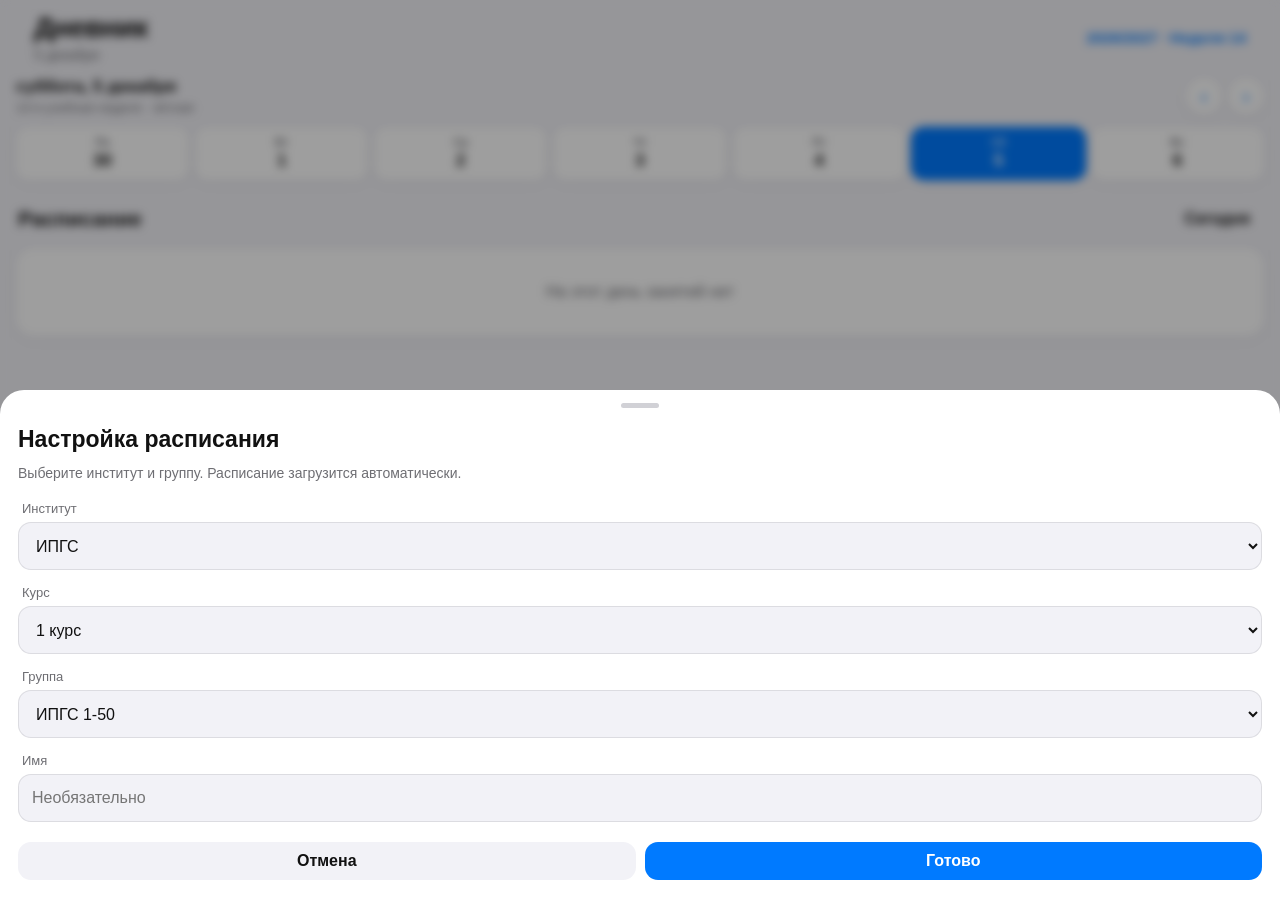
==== commit 50272f47: "Update index.html" ====
--- a/index.html
+++ b/index.html
@@ -11,7 +11,7 @@
     </script>
 
 </head><html lang="ru"><head><meta charset="UTF-8"><meta name="viewport" content="width=device-width,initial-scale=1,maximum-scale=1,user-scalable=no,viewport-fit=cover"><meta name="theme-color" content="#f2f2f7"><title>Дневник</title><link rel="icon" type="image/png" sizes="512x512" href="/student-diary_BETTA/favicon.png">
-<link rel="apple-touch-icon" href="/student-diary_BETTA/favicon.png"><style><link rel="stylesheet" href="./liquid-glass.css">
+<link rel="apple-touch-icon" href="/student-diary_BETTA/favicon.png"><style>
 :root{--bg:#f2f2f7;--card:#fff;--text:#111;--secondary:#6e6e73;--border:rgba(60,60,67,.12);--accent:#007aff;--accent-soft:rgba(0,122,255,.1);--danger:#ff3b30;--nav:rgba(249,249,249,.94);--shadow:0 2px 12px rgba(0,0,0,.06)}*{box-sizing:border-box;-webkit-tap-highlight-color:transparent}html,body{margin:0;min-height:100%;font-family:-apple-system,BlinkMacSystemFont,"SF Pro Display","SF Pro Text",Arial,sans-serif;background:var(--bg);color:var(--text)}body{min-height:100vh;padding-bottom:90px}body.wallpaper-active{background-color:var(--bg);background-image:linear-gradient(rgba(242,242,247,var(--wallpaper-dim,.18)),rgba(242,242,247,var(--wallpaper-dim,.18))),var(--wallpaper-image);background-size:cover;background-position:center;background-attachment:fixed}body.dark.wallpaper-active{background-image:linear-gradient(rgba(0,0,0,var(--wallpaper-dim,.34)),rgba(0,0,0,var(--wallpaper-dim,.34))),var(--wallpaper-image)}.wallpaper-section{padding:15px}.wallpaper-title{font-size:16px}.wallpaper-description{color:var(--secondary);font-size:13px;margin:4px 0 13px}.wallpaper-preview{height:150px;border-radius:16px;background:linear-gradient(135deg,rgba(0,122,255,.18),rgba(88,86,214,.16));border:1px solid var(--border);background-size:cover;background-position:center;display:flex;align-items:center;justify-content:center;overflow:hidden;margin-bottom:12px}.wallpaper-preview span{background:rgba(0,0,0,.35);color:#fff;padding:7px 11px;border-radius:10px;font-size:13px;font-weight:650;backdrop-filter:blur(8px);-webkit-backdrop-filter:blur(8px)}.wallpaper-actions{display:flex;gap:9px}.wallpaper-actions button{flex:1}.wallpaper-range-row{display:flex;align-items:center;gap:12px;margin-top:14px}.wallpaper-range-label{font-size:13px;color:var(--secondary);white-space:nowrap}.wallpaper-range{width:100%;accent-color:var(--accent)}button,input,select{font:inherit}button{border:0;cursor:pointer}.hidden{display:none!important}.header{padding:calc(env(safe-area-inset-top) + 12px) 18px 10px}.header-top,.week-navigation,.section-header,.settings-row{display:flex;justify-content:space-between;align-items:center}.app-title,.page-title{font-weight:750;letter-spacing:-.6px}.app-title{font-size:28px}.page-title{font-size:28px}.today-label,.week-info,.profile-info{color:var(--secondary);font-size:14px;margin-top:3px}.header-date{color:var(--accent);font-size:15px;font-weight:650;text-align:right}.screen{display:none;padding:0 16px}.screen.active{display:block;animation:appear .28s cubic-bezier(.22,.8,.25,1)}#profileScreen{padding-top:calc(env(safe-area-inset-top) + 12px)}.week-navigation{margin:4px 0 12px}.week-title{font-size:17px;font-weight:700}.week-info{font-size:13px}.week-arrows{display:flex;gap:6px}.icon-button{width:36px;height:36px;border-radius:50%;background:var(--card);color:var(--accent);box-shadow:var(--shadow);font-size:21px}.week-strip{display:grid;grid-template-columns:repeat(7,1fr);gap:6px;margin-bottom:20px}.day{text-align:center;padding:9px 2px;border-radius:13px;background:var(--card);color:var(--text);box-shadow:var(--shadow);transition:.15s}.day-name{font-size:11px;color:var(--secondary);font-weight:600}.day-number{font-size:17px;font-weight:700;margin-top:3px}.day.selected{background:var(--accent);color:#fff;transform:scale(1.015)}.day.selected .day-name{color:rgba(255,255,255,.82)}.day.today:not(.selected){outline:2px solid var(--accent);outline-offset:-2px}.section-header{margin:8px 2px 10px}.section-title{font-size:21px;font-weight:750}.secondary-button,.primary-button{min-height:38px;border-radius:13px;padding:0 12px;font-weight:650}.primary-button{background:var(--accent);color:#fff}.secondary-button{background:var(--bg);color:var(--text)}.lessons{display:flex;flex-direction:column}.lesson{display:flex;background:var(--card);border-radius:18px;padding:15px;margin-bottom:10px;box-shadow:var(--shadow);border:1px solid var(--border);overflow:hidden;animation:lesson .28s cubic-bezier(.22,.8,.25,1) both}.lesson-time{min-width:70px;padding-right:12px;border-right:1px solid var(--border);display:flex;flex-direction:column;justify-content:center}.lesson-start{font-size:18px;font-weight:750}.lesson-end{font-size:12px;color:var(--secondary);margin-top:3px}.lesson-info{flex:1;min-width:0;padding-left:14px}.lesson-subject{font-size:17px;font-weight:700;line-height:1.2;margin-bottom:7px}.lesson-meta{display:flex;flex-wrap:wrap;gap:5px}.meta{display:inline-flex;align-items:center;background:rgba(118,118,128,.1);color:var(--secondary);border-radius:7px;padding:4px 7px;font-size:11px}.week-badge{color:var(--accent);background:var(--accent-soft)}.break-between{display:flex;align-items:center;justify-content:center;gap:8px;min-height:31px;margin:-2px 0 2px}.break-between:before,.break-between:after{content:"";height:1px;background:var(--border);flex:1}.break-text{color:var(--secondary);font-size:12px;font-weight:600}.empty{text-align:center;color:var(--secondary);background:var(--card);border-radius:18px;padding:35px 20px;box-shadow:var(--shadow)}.profile-card,.settings-group{background:var(--card);border-radius:20px;box-shadow:var(--shadow)}.profile-card{padding:20px;margin-bottom:15px}.profile-avatar{width:64px;height:64px;border-radius:50%;background:var(--accent);color:#fff;display:flex;align-items:center;justify-content:center;font-size:25px;font-weight:800;margin-bottom:13px}.profile-name{font-size:21px;font-weight:750}.settings-group{overflow:hidden;margin-bottom:15px}.settings-row{min-height:54px;padding:10px 15px;border-bottom:1px solid var(--border)}.settings-row:last-child{border-bottom:0}.settings-label{font-size:16px}.settings-value{color:var(--secondary)}.profile-select{border:0;outline:0;background:transparent;color:var(--secondary);font-size:16px;text-align:right;padding:4px 20px 4px 8px;max-width:190px}.color-section{padding:15px}.color-title{font-size:16px}.color-description{color:var(--secondary);font-size:13px;margin:4px 0 13px}.color-grid{display:grid;grid-template-columns:repeat(5,1fr);gap:10px}.color-button{width:100%;aspect-ratio:1;border-radius:14px;border:3px solid transparent;position:relative;box-shadow:inset 0 0 0 1px rgba(0,0,0,.08)}.color-button.active{border-color:var(--text);transform:scale(1.03)}.color-button.active:after{content:"✓";position:absolute;inset:0;display:flex;align-items:center;justify-content:center;color:#fff;font-weight:800;font-size:20px;text-shadow:0 1px 3px #000}.bottom-nav{position:fixed;left:0;right:0;bottom:0;height:calc(70px + env(safe-area-inset-bottom));padding-bottom:env(safe-area-inset-bottom);background:var(--nav);backdrop-filter:blur(20px);-webkit-backdrop-filter:blur(20px);border-top:1px solid var(--border);display:flex;z-index:30}.nav-item{flex:1;background:transparent;color:var(--secondary);display:flex;flex-direction:column;align-items:center;justify-content:center;gap:4px;font-size:10px;font-weight:600}.nav-icon{font-size:22px}.nav-item.active{color:var(--accent)}.modal-overlay{position:fixed;inset:0;background:rgba(0,0,0,.38);backdrop-filter:blur(5px);z-index:100;display:none;align-items:flex-end}.modal-overlay.active{display:flex}.modal{width:100%;max-height:92vh;overflow:auto;background:var(--card);border-radius:24px 24px 0 0;padding:10px 18px calc(20px + env(safe-area-inset-bottom));animation:slide .28s cubic-bezier(.22,.8,.25,1)}.modal-handle{width:38px;height:5px;border-radius:5px;background:#d1d1d6;margin:3px auto 18px}.modal-title{font-size:23px;font-weight:750;margin-bottom:10px}.form-group{margin-bottom:15px}.form-label{display:block;color:var(--secondary);font-size:13px;margin:0 0 6px 4px}.select,.input{width:100%;height:48px;border:1px solid var(--border);border-radius:13px;padding:0 13px;background:var(--bg);color:var(--text);outline:0}.modal-buttons{display:flex;gap:9px;margin-top:20px}.modal-buttons>*{flex:1}.danger{color:var(--danger)}body.dark{--bg:#000;--card:#1c1c1e;--text:#f5f5f7;--secondary:#98989f;--border:rgba(255,255,255,.1);--nav:rgba(28,28,30,.94)}body.dark .select,body.dark .input,body.dark .secondary-button{background:#2c2c2e}@keyframes appear{from{opacity:0;transform:translateY(8px)}to{opacity:1;transform:none}}@keyframes lesson{from{opacity:0;transform:translateY(8px) scale(.985)}to{opacity:1;transform:none}}@keyframes slide{from{transform:translateY(100%)}to{transform:none}}@media(prefers-reduced-motion:reduce){*{animation-duration:.01ms!important;transition-duration:.01ms!important}}
 </style></head><body>
 <section class="screen active" id="homeScreen"><header class="header"><div class="header-top"><div><div class="app-title">Дневник</div><div class="today-label" id="headerDate"></div></div><div class="header-date" id="academicWeekHeader"></div></div></header><div class="week-navigation"><div><div class="week-title" id="selectedDateTitle"></div><div class="week-info" id="selectedWeekInfo"></div></div><div class="week-arrows"><button class="icon-button" onclick="changeWeek(-1)">‹</button><button class="icon-button" onclick="changeWeek(1)">›</button></div></div><div class="week-strip" id="weekStrip"></div><div class="section-header"><div class="section-title">Расписание</div><button class="secondary-button" onclick="goToday()">Сегодня</button></div><div class="lessons" id="homeLessons"></div></section>
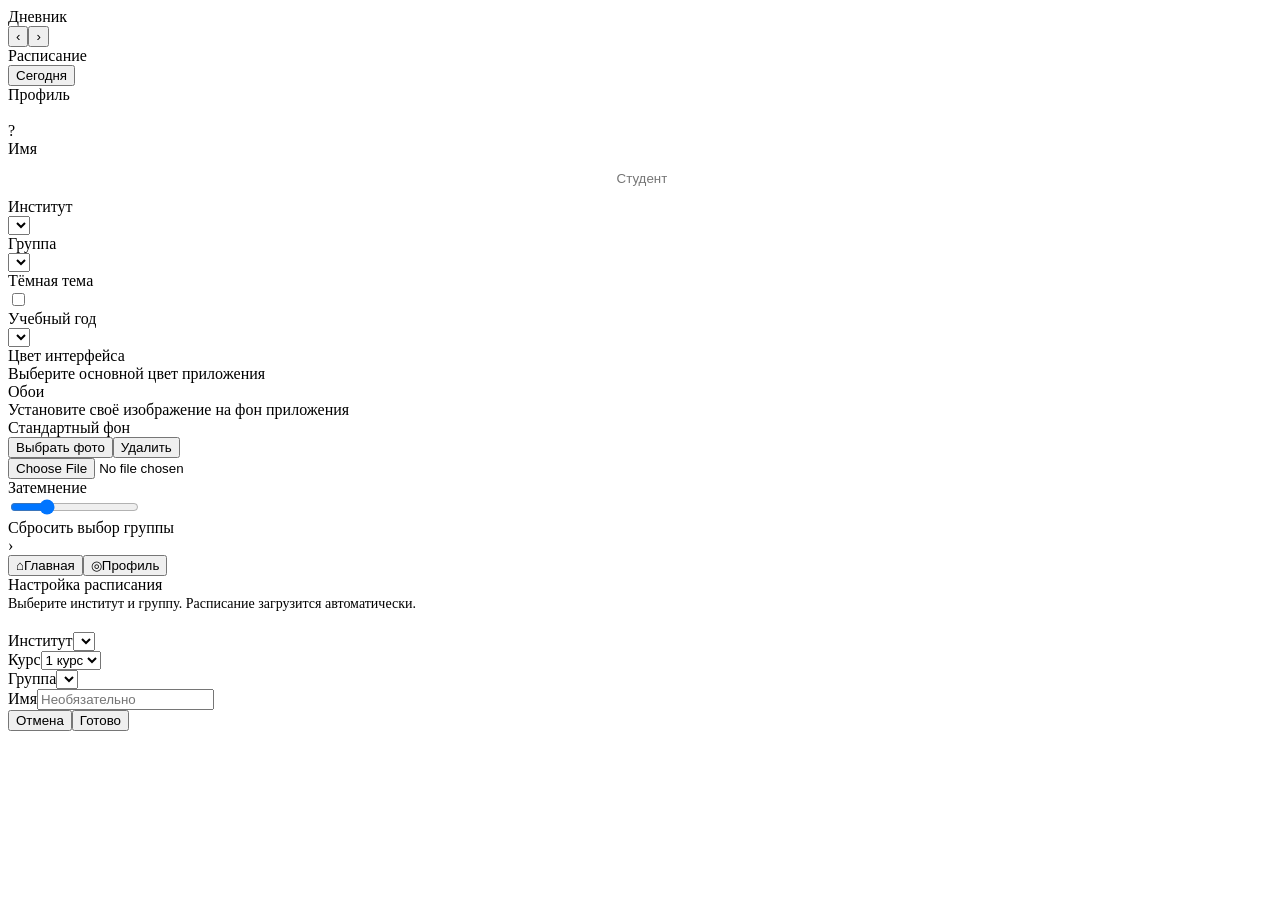
==== commit c6c9d742: "Add files via upload" ====
--- a/index.html
+++ b/index.html
@@ -1,50 +1,9 @@
-<!doctype html><head>
-
-   
-
-    <script>
-    if ("serviceWorker" in navigator) {
-        window.addEventListener("load", () => {
-            navigator.serviceWorker.register("./sw.js");
-        });
-    }
-    </script>
-
-</head><html lang="ru"><head><meta charset="UTF-8"><meta name="viewport" content="width=device-width,initial-scale=1,maximum-scale=1,user-scalable=no,viewport-fit=cover"><meta name="theme-color" content="#f2f2f7"><title>Дневник</title><link rel="icon" type="image/png" sizes="512x512" href="/student-diary_BETTA/favicon.png">
-<link rel="apple-touch-icon" href="/student-diary_BETTA/favicon.png"><style>
-:root{--bg:#f2f2f7;--card:#fff;--text:#111;--secondary:#6e6e73;--border:rgba(60,60,67,.12);--accent:#007aff;--accent-soft:rgba(0,122,255,.1);--danger:#ff3b30;--nav:rgba(249,249,249,.94);--shadow:0 2px 12px rgba(0,0,0,.06)}*{box-sizing:border-box;-webkit-tap-highlight-color:transparent}html,body{margin:0;min-height:100%;font-family:-apple-system,BlinkMacSystemFont,"SF Pro Display","SF Pro Text",Arial,sans-serif;background:var(--bg);color:var(--text)}body{min-height:100vh;padding-bottom:90px}body.wallpaper-active{background-color:var(--bg);background-image:linear-gradient(rgba(242,242,247,var(--wallpaper-dim,.18)),rgba(242,242,247,var(--wallpaper-dim,.18))),var(--wallpaper-image);background-size:cover;background-position:center;background-attachment:fixed}body.dark.wallpaper-active{background-image:linear-gradient(rgba(0,0,0,var(--wallpaper-dim,.34)),rgba(0,0,0,var(--wallpaper-dim,.34))),var(--wallpaper-image)}.wallpaper-section{padding:15px}.wallpaper-title{font-size:16px}.wallpaper-description{color:var(--secondary);font-size:13px;margin:4px 0 13px}.wallpaper-preview{height:150px;border-radius:16px;background:linear-gradient(135deg,rgba(0,122,255,.18),rgba(88,86,214,.16));border:1px solid var(--border);background-size:cover;background-position:center;display:flex;align-items:center;justify-content:center;overflow:hidden;margin-bottom:12px}.wallpaper-preview span{background:rgba(0,0,0,.35);color:#fff;padding:7px 11px;border-radius:10px;font-size:13px;font-weight:650;backdrop-filter:blur(8px);-webkit-backdrop-filter:blur(8px)}.wallpaper-actions{display:flex;gap:9px}.wallpaper-actions button{flex:1}.wallpaper-range-row{display:flex;align-items:center;gap:12px;margin-top:14px}.wallpaper-range-label{font-size:13px;color:var(--secondary);white-space:nowrap}.wallpaper-range{width:100%;accent-color:var(--accent)}button,input,select{font:inherit}button{border:0;cursor:pointer}.hidden{display:none!important}.header{padding:calc(env(safe-area-inset-top) + 12px) 18px 10px}.header-top,.week-navigation,.section-header,.settings-row{display:flex;justify-content:space-between;align-items:center}.app-title,.page-title{font-weight:750;letter-spacing:-.6px}.app-title{font-size:28px}.page-title{font-size:28px}.today-label,.week-info,.profile-info{color:var(--secondary);font-size:14px;margin-top:3px}.header-date{color:var(--accent);font-size:15px;font-weight:650;text-align:right}.screen{display:none;padding:0 16px}.screen.active{display:block;animation:appear .28s cubic-bezier(.22,.8,.25,1)}#profileScreen{padding-top:calc(env(safe-area-inset-top) + 12px)}.week-navigation{margin:4px 0 12px}.week-title{font-size:17px;font-weight:700}.week-info{font-size:13px}.week-arrows{display:flex;gap:6px}.icon-button{width:36px;height:36px;border-radius:50%;background:var(--card);color:var(--accent);box-shadow:var(--shadow);font-size:21px}.week-strip{display:grid;grid-template-columns:repeat(7,1fr);gap:6px;margin-bottom:20px}.day{text-align:center;padding:9px 2px;border-radius:13px;background:var(--card);color:var(--text);box-shadow:var(--shadow);transition:.15s}.day-name{font-size:11px;color:var(--secondary);font-weight:600}.day-number{font-size:17px;font-weight:700;margin-top:3px}.day.selected{background:var(--accent);color:#fff;transform:scale(1.015)}.day.selected .day-name{color:rgba(255,255,255,.82)}.day.today:not(.selected){outline:2px solid var(--accent);outline-offset:-2px}.section-header{margin:8px 2px 10px}.section-title{font-size:21px;font-weight:750}.secondary-button,.primary-button{min-height:38px;border-radius:13px;padding:0 12px;font-weight:650}.primary-button{background:var(--accent);color:#fff}.secondary-button{background:var(--bg);color:var(--text)}.lessons{display:flex;flex-direction:column}.lesson{display:flex;background:var(--card);border-radius:18px;padding:15px;margin-bottom:10px;box-shadow:var(--shadow);border:1px solid var(--border);overflow:hidden;animation:lesson .28s cubic-bezier(.22,.8,.25,1) both}.lesson-time{min-width:70px;padding-right:12px;border-right:1px solid var(--border);display:flex;flex-direction:column;justify-content:center}.lesson-start{font-size:18px;font-weight:750}.lesson-end{font-size:12px;color:var(--secondary);margin-top:3px}.lesson-info{flex:1;min-width:0;padding-left:14px}.lesson-subject{font-size:17px;font-weight:700;line-height:1.2;margin-bottom:7px}.lesson-meta{display:flex;flex-wrap:wrap;gap:5px}.meta{display:inline-flex;align-items:center;background:rgba(118,118,128,.1);color:var(--secondary);border-radius:7px;padding:4px 7px;font-size:11px}.week-badge{color:var(--accent);background:var(--accent-soft)}.break-between{display:flex;align-items:center;justify-content:center;gap:8px;min-height:31px;margin:-2px 0 2px}.break-between:before,.break-between:after{content:"";height:1px;background:var(--border);flex:1}.break-text{color:var(--secondary);font-size:12px;font-weight:600}.empty{text-align:center;color:var(--secondary);background:var(--card);border-radius:18px;padding:35px 20px;box-shadow:var(--shadow)}.profile-card,.settings-group{background:var(--card);border-radius:20px;box-shadow:var(--shadow)}.profile-card{padding:20px;margin-bottom:15px}.profile-avatar{width:64px;height:64px;border-radius:50%;background:var(--accent);color:#fff;display:flex;align-items:center;justify-content:center;font-size:25px;font-weight:800;margin-bottom:13px}.profile-name{font-size:21px;font-weight:750}.settings-group{overflow:hidden;margin-bottom:15px}.settings-row{min-height:54px;padding:10px 15px;border-bottom:1px solid var(--border)}.settings-row:last-child{border-bottom:0}.settings-label{font-size:16px}.settings-value{color:var(--secondary)}.profile-select{border:0;outline:0;background:transparent;color:var(--secondary);font-size:16px;text-align:right;padding:4px 20px 4px 8px;max-width:190px}.color-section{padding:15px}.color-title{font-size:16px}.color-description{color:var(--secondary);font-size:13px;margin:4px 0 13px}.color-grid{display:grid;grid-template-columns:repeat(5,1fr);gap:10px}.color-button{width:100%;aspect-ratio:1;border-radius:14px;border:3px solid transparent;position:relative;box-shadow:inset 0 0 0 1px rgba(0,0,0,.08)}.color-button.active{border-color:var(--text);transform:scale(1.03)}.color-button.active:after{content:"✓";position:absolute;inset:0;display:flex;align-items:center;justify-content:center;color:#fff;font-weight:800;font-size:20px;text-shadow:0 1px 3px #000}.bottom-nav{position:fixed;left:0;right:0;bottom:0;height:calc(70px + env(safe-area-inset-bottom));padding-bottom:env(safe-area-inset-bottom);background:var(--nav);backdrop-filter:blur(20px);-webkit-backdrop-filter:blur(20px);border-top:1px solid var(--border);display:flex;z-index:30}.nav-item{flex:1;background:transparent;color:var(--secondary);display:flex;flex-direction:column;align-items:center;justify-content:center;gap:4px;font-size:10px;font-weight:600}.nav-icon{font-size:22px}.nav-item.active{color:var(--accent)}.modal-overlay{position:fixed;inset:0;background:rgba(0,0,0,.38);backdrop-filter:blur(5px);z-index:100;display:none;align-items:flex-end}.modal-overlay.active{display:flex}.modal{width:100%;max-height:92vh;overflow:auto;background:var(--card);border-radius:24px 24px 0 0;padding:10px 18px calc(20px + env(safe-area-inset-bottom));animation:slide .28s cubic-bezier(.22,.8,.25,1)}.modal-handle{width:38px;height:5px;border-radius:5px;background:#d1d1d6;margin:3px auto 18px}.modal-title{font-size:23px;font-weight:750;margin-bottom:10px}.form-group{margin-bottom:15px}.form-label{display:block;color:var(--secondary);font-size:13px;margin:0 0 6px 4px}.select,.input{width:100%;height:48px;border:1px solid var(--border);border-radius:13px;padding:0 13px;background:var(--bg);color:var(--text);outline:0}.modal-buttons{display:flex;gap:9px;margin-top:20px}.modal-buttons>*{flex:1}.danger{color:var(--danger)}body.dark{--bg:#000;--card:#1c1c1e;--text:#f5f5f7;--secondary:#98989f;--border:rgba(255,255,255,.1);--nav:rgba(28,28,30,.94)}body.dark .select,body.dark .input,body.dark .secondary-button{background:#2c2c2e}@keyframes appear{from{opacity:0;transform:translateY(8px)}to{opacity:1;transform:none}}@keyframes lesson{from{opacity:0;transform:translateY(8px) scale(.985)}to{opacity:1;transform:none}}@keyframes slide{from{transform:translateY(100%)}to{transform:none}}@media(prefers-reduced-motion:reduce){*{animation-duration:.01ms!important;transition-duration:.01ms!important}}
-</style></head><body>
+<!doctype html>
+<!DOCTYPE html>
+<html lang="ru"><head><meta charset="utf-8"/><meta content="width=device-width,initial-scale=1,maximum-scale=1,user-scalable=no,viewport-fit=cover" name="viewport"/><meta content="#f2f2f7" name="theme-color"/><title>Дневник</title><link href="/student-diary_BETTA/favicon.png" rel="icon" sizes="512x512" type="image/png"/>
+<link href="/student-diary_BETTA/favicon.png" rel="apple-touch-icon"/><link href="./css/style.css" rel="stylesheet"/></head><body>
 <section class="screen active" id="homeScreen"><header class="header"><div class="header-top"><div><div class="app-title">Дневник</div><div class="today-label" id="headerDate"></div></div><div class="header-date" id="academicWeekHeader"></div></div></header><div class="week-navigation"><div><div class="week-title" id="selectedDateTitle"></div><div class="week-info" id="selectedWeekInfo"></div></div><div class="week-arrows"><button class="icon-button" onclick="changeWeek(-1)">‹</button><button class="icon-button" onclick="changeWeek(1)">›</button></div></div><div class="week-strip" id="weekStrip"></div><div class="section-header"><div class="section-title">Расписание</div><button class="secondary-button" onclick="goToday()">Сегодня</button></div><div class="lessons" id="homeLessons"></div></section>
-<section class="screen" id="profileScreen"><div class="page-title" style="margin:0 0 18px">Профиль</div><div class="profile-card"><div class="profile-avatar" id="profileAvatar">?</div><div class="profile-name" id="profileName"></div><div class="profile-info" id="profileInfo"></div></div><div class="settings-group"><div class="settings-row"><div class="settings-label">Имя</div><input id="profileNameInline" placeholder="Студент" style="width:52%;height:38px;text-align:right;background:transparent;border:0;outline:0"></div><div class="settings-row"><div class="settings-label">Институт</div><select class="profile-select" id="profileFacultySelect" onchange="changeFaculty(this.value)"></select></div><div class="settings-row"><div class="settings-label">Группа</div><select class="profile-select" id="profileGroupSelect" onchange="changeGroup(this.value)"></select></div></div><div class="settings-group"><div class="settings-row"><div class="settings-label">Тёмная тема</div><input type="checkbox" id="darkToggle" onchange="toggleDarkMode(this.checked)"></div><div class="settings-row"><div class="settings-label">Учебный год</div><select class="profile-select" id="academicYearSelect" onchange="changeAcademicYear(this.value)"></select></div></div><div class="settings-group"><div class="color-section"><div class="color-title">Цвет интерфейса</div><div class="color-description">Выберите основной цвет приложения</div><div class="color-grid" id="colorGrid"></div></div></div><div class="settings-group"><div class="wallpaper-section"><div class="wallpaper-title">Обои</div><div class="wallpaper-description">Установите своё изображение на фон приложения</div><div class="wallpaper-preview" id="wallpaperPreview"><span id="wallpaperPreviewText">Стандартный фон</span></div><div class="wallpaper-actions"><button class="primary-button" type="button" onclick="document.getElementById('wallpaperInput').click()">Выбрать фото</button><button class="secondary-button" type="button" id="removeWallpaperButton" onclick="removeWallpaper()">Удалить</button></div><input id="wallpaperInput" type="file" accept="image/*" class="hidden" onchange="handleWallpaperUpload(event)"><div class="wallpaper-range-row"><div class="wallpaper-range-label">Затемнение</div><input class="wallpaper-range" id="wallpaperDimRange" type="range" min="0" max="70" value="18" oninput="setWallpaperDim(this.value)"></div></div></div><div class="settings-group"><div class="settings-row" onclick="resetProfile()"><div class="settings-label danger">Сбросить выбор группы</div><div class="settings-value">›</div></div></div></section>
+<section class="screen" id="profileScreen"><div class="page-title" style="margin:0 0 18px">Профиль</div><div class="profile-card"><div class="profile-avatar" id="profileAvatar">?</div><div class="profile-name" id="profileName"></div><div class="profile-info" id="profileInfo"></div></div><div class="settings-group"><div class="settings-row"><div class="settings-label">Имя</div><input id="profileNameInline" placeholder="Студент" style="width:52%;height:38px;text-align:right;background:transparent;border:0;outline:0"/></div><div class="settings-row"><div class="settings-label">Институт</div><select class="profile-select" id="profileFacultySelect" onchange="changeFaculty(this.value)"></select></div><div class="settings-row"><div class="settings-label">Группа</div><select class="profile-select" id="profileGroupSelect" onchange="changeGroup(this.value)"></select></div></div><div class="settings-group"><div class="settings-row"><div class="settings-label">Тёмная тема</div><input id="darkToggle" onchange="toggleDarkMode(this.checked)" type="checkbox"/></div><div class="settings-row"><div class="settings-label">Учебный год</div><select class="profile-select" id="academicYearSelect" onchange="changeAcademicYear(this.value)"></select></div></div><div class="settings-group"><div class="color-section"><div class="color-title">Цвет интерфейса</div><div class="color-description">Выберите основной цвет приложения</div><div class="color-grid" id="colorGrid"></div></div></div><div class="settings-group"><div class="wallpaper-section"><div class="wallpaper-title">Обои</div><div class="wallpaper-description">Установите своё изображение на фон приложения</div><div class="wallpaper-preview" id="wallpaperPreview"><span id="wallpaperPreviewText">Стандартный фон</span></div><div class="wallpaper-actions"><button class="primary-button" onclick="document.getElementById('wallpaperInput').click()" type="button">Выбрать фото</button><button class="secondary-button" id="removeWallpaperButton" onclick="removeWallpaper()" type="button">Удалить</button></div><input accept="image/*" class="hidden" id="wallpaperInput" onchange="handleWallpaperUpload(event)" type="file"/><div class="wallpaper-range-row"><div class="wallpaper-range-label">Затемнение</div><input class="wallpaper-range" id="wallpaperDimRange" max="70" min="0" oninput="setWallpaperDim(this.value)" type="range" value="18"/></div></div></div><div class="settings-group"><div class="settings-row" onclick="resetProfile()"><div class="settings-label danger">Сбросить выбор группы</div><div class="settings-value">›</div></div></div></section>
 <nav class="bottom-nav"><button class="nav-item active" onclick="showScreen('homeScreen',this)"><span class="nav-icon">⌂</span><span>Главная</span></button><button class="nav-item" onclick="showScreen('profileScreen',this)"><span class="nav-icon">◎</span><span>Профиль</span></button></nav>
-<div class="modal-overlay" id="profileModal" onclick="closeOutside(event,'profileModal')"><div class="modal"><div class="modal-handle"></div><div class="modal-title">Настройка расписания</div><div style="color:var(--secondary);font-size:14px;line-height:1.45;margin-bottom:18px">Выберите институт и группу. Расписание загрузится автоматически.</div><div class="form-group"><label class="form-label">Институт</label><select class="select" id="setupFaculty" onchange="renderSetupGroups()"></select></div><div class="form-group"><label class="form-label">Курс</label><select class="select" id="setupCourse" onchange="renderSetupGroups()"><option value="1">1 курс</option></select></div><div class="form-group"><label class="form-label">Группа</label><select class="select" id="setupGroup"></select></div><div class="form-group"><label class="form-label">Имя</label><input class="input" id="setupName" placeholder="Необязательно"></div><div class="modal-buttons"><button class="secondary-button" onclick="closeModal('profileModal')">Отмена</button><button class="primary-button" onclick="saveSetup()">Готово</button></div></div></div><div class="toast" id="toast"></div>
-<script>
-const DAYS=['Понедельник','Вторник','Среда','Четверг','Пятница','Суббота','Воскресенье'],SHORT=['Пн','Вт','Ср','Чт','Пт','Сб','Вс'],COLORS=['#007aff','#5856d6','#af52de','#ff2d55','#ff3b30','#ff9500','#ffcc00','#34c759','#00c7be','#30b0c7'];
-const KEY={profile:'student_diary_profile_v8',theme:'student_diary_theme_v8',accent:'student_diary_accent_v8',year:'student_diary_academic_year_v2',setup:'student_diary_setup_seen_v1',wallpaper:'student_diary_wallpaper_v1',wallpaperDim:'student_diary_wallpaper_dim_v1'};
-const L=(subject,start,end,room='',teacher='',week='all',fromWeek=1,weeks=[])=>({subject,start,end,room,teacher,week,fromWeek,weeks});
-// Расписание извлечено из исходной таблицы с сохранением вертикального положения.
-// Верхняя строка одного временного слота = нечётные недели, нижняя = чётные.
-// Явно указанные недели и «с N нед» имеют приоритет над обычной периодичностью.
-const A={"ИПГС":{"label":"ИПГС","groups":{"50":{"course":1,"code":"38.03.02 МвИСС","s":[[{"subject":"Основы российской государственности","start":"08:30","end":"09:50","room":"519 /КМК","teacher":"ст.пр.ВАК (Цишба) Э.В.","week":"odd","fromWeek":7,"weeks":[]},{"subject":"Иностранный язык, Английский","start":"10:00","end":"11:20","room":"702 /КМК","teacher":"пр.Рябова Н.М.","week":"odd","fromWeek":1,"weeks":[]},{"subject":"Математика","start":"11:30","end":"12:50","room":"501 /КМК","teacher":"пр.ВАК (Шепелев) А.С.","week":"odd","fromWeek":1,"weeks":[]},{"subject":"Экономическая теория","start":"14:30","end":"15:50","room":"108 /КПА","teacher":"ст.пр.ВАК (Козлова) О.А.","week":"odd","fromWeek":1,"weeks":[]}],[{"subject":"Экономическая теория","start":"08:30","end":"09:50","room":"531 /КМК","teacher":"пр.ВАК (Незаметдинов) И.М.","week":"even","fromWeek":1,"weeks":[]},{"subject":"Информационные технологии","start":"10:00","end":"11:20","room":"310 /КМК","teacher":"пр.ВАК (Макарова) Е.А.","week":"even","fromWeek":1,"weeks":[]},{"subject":"Правоведение. Противодействие коррупции","start":"11:30","end":"12:50","room":"109 /КПА","teacher":"доц.Капусткина А.В.","week":"odd","fromWeek":3,"weeks":[]},{"subject":"Основы строительных материалов","start":"11:30","end":"12:50","room":"630 /КМК","teacher":"доц.Жуков А.Д.","week":"even","fromWeek":1,"weeks":[]},{"subject":"Правоведение. Противодействие коррупции","start":"13:00","end":"14:20","room":"523 /КМК","teacher":"доц.Капусткина А.В.","week":"odd","fromWeek":1,"weeks":[]},{"subject":"Основы российской государственности","start":"14:30","end":"15:50","room":"530 /КМК","teacher":"ст.пр.ВАК (Цишба) Э.В.","week":"even","fromWeek":6,"weeks":[]}],[{"subject":"Математика","start":"08:30","end":"09:50","room":"516 /КМК","teacher":"доц.ВАК (Кондрашова) Е.В.","week":"odd","fromWeek":1,"weeks":[]},{"subject":"Математика","start":"08:30","end":"09:50","room":"630 /КМК","teacher":"доц.ВАК (Кондрашова) Е.В.","week":"even","fromWeek":1,"weeks":[]},{"subject":"Экономическая теория","start":"10:00","end":"11:20","room":"520 /КМК","teacher":"пр.ВАК (Незаметдинов) И.М.","week":"odd","fromWeek":1,"weeks":[]},{"subject":"Правоведение. Противодействие коррупции","start":"10:00","end":"11:20","room":"109 /КПА","teacher":"доц.Капусткина А.В.","week":"even","fromWeek":1,"weeks":[]},{"subject":"Иностранный язык, Английский","start":"11:30","end":"12:50","room":"702 /КМК","teacher":"пр.Рябова Н.М.","week":"odd","fromWeek":1,"weeks":[]},{"subject":"Физическая культура и спорт (элективная дисциплина)","start":"14:30","end":"15:50","room":"СОК","teacher":"","week":"all","fromWeek":1,"weeks":[]}],[{"subject":"Математика","start":"10:00","end":"11:20","room":"522 /КМК","teacher":"пр.ВАК (Шепелев) А.С.","week":"even","fromWeek":1,"weeks":[]},{"subject":"Теория менеджмента","start":"13:00","end":"14:20","room":"721 /КМК","teacher":"доц.Сергиевская Н.В.","week":"odd","fromWeek":1,"weeks":[]},{"subject":"Иностранный язык, Английский","start":"13:00","end":"14:20","room":"702 /КМК","teacher":"пр.Рябова Н.М.","week":"even","fromWeek":1,"weeks":[]},{"subject":"Основы строительных материалов","start":"14:30","end":"15:50","room":"721 /КМК","teacher":"доц.Жуков А.Д.","week":"odd","fromWeek":1,"weeks":[]},{"subject":"Теория менеджмента","start":"14:30","end":"15:50","room":"630 /КМК","teacher":"доц.Сергиевская Н.В.","week":"even","fromWeek":1,"weeks":[]},{"subject":"История России","start":"16:00","end":"17:20","room":"101 /КПА","teacher":"пр.ВАК (Гацунаев) К.Н.","week":"odd","fromWeek":1,"weeks":[]}],[{"subject":"Основы российской государственности","start":"10:00","end":"11:20","room":"109 /КПА","teacher":"доц.ВАК (Барсукова) А.Д.","week":"odd","fromWeek":1,"weeks":[]},{"subject":"История России","start":"10:00","end":"11:20","room":"622 /КМК","teacher":"пр.ВАК (Гацунаев) К.Н.","week":"specific","fromWeek":1,"weeks":[4,8,12,16]},{"subject":"Основы строительных материалов","start":"11:30","end":"12:50","room":"124 /КМК","teacher":"ст.пр.ВАК (Сизяков) И.Д.","week":"odd","fromWeek":1,"weeks":[]},{"subject":"Основы российской государственности","start":"11:30","end":"12:50","room":"101 /КПА","teacher":"доц.ВАК (Барсукова) А.Д.","week":"even","fromWeek":1,"weeks":[]},{"subject":"Информационные технологии","start":"13:00","end":"14:20","room":"109 /КПА","teacher":"доц.Широкова О.Л.","week":"specific","fromWeek":1,"weeks":[3,5,7,9]},{"subject":"Экономическая теория","start":"14:30","end":"15:50","room":"106 /КПА","teacher":"ст.пр.ВАК (Козлова) О.А.","week":"even","fromWeek":1,"weeks":[]},{"subject":"Теория менеджмента","start":"16:00","end":"17:20","room":"529 /КМК","teacher":"пр.Верстин Н.А.","week":"even","fromWeek":1,"weeks":[]}],[],[]]},"51":{"course":1,"code":"38.03.02 МвИСС","s":[[{"subject":"Основы российской государственности","start":"10:00","end":"11:20","room":"519 /КМК","teacher":"ст.пр.ВАК (Цишба) Э.В.","week":"odd","fromWeek":7,"weeks":[]},{"subject":"Иностранный язык, Английский","start":"11:30","end":"12:50","room":"702 /КМК","teacher":"пр.Рябова Н.М.","week":"odd","fromWeek":1,"weeks":[]},{"subject":"Иностранный язык, Английский","start":"13:00","end":"14:20","room":"702 /КМК","teacher":"пр.Рябова Н.М.","week":"even","fromWeek":1,"weeks":[]},{"subject":"Экономическая теория","start":"14:30","end":"15:50","room":"108 /КПА","teacher":"ст.пр.ВАК (Козлова) О.А.","week":"odd","fromWeek":1,"weeks":[]},{"subject":"Информационные технологии","start":"14:30","end":"15:50","room":"310 /КМК","teacher":"пр.ВАК (Макарова) Е.А.","week":"even","fromWeek":1,"weeks":[]}],[{"subject":"Математика","start":"08:30","end":"09:50","room":"501 /КМК","teacher":"доц.ВАК (Кондрашова) Е.В.","week":"even","fromWeek":1,"weeks":[]},{"subject":"Правоведение. Противодействие коррупции","start":"11:30","end":"12:50","room":"109 /КПА","teacher":"доц.Капусткина А.В.","week":"odd","fromWeek":3,"weeks":[]},{"subject":"Основы строительных материалов","start":"11:30","end":"12:50","room":"630 /КМК","teacher":"доц.Жуков А.Д.","week":"even","fromWeek":1,"weeks":[]},{"subject":"Иностранный язык, Английский","start":"13:00","end":"14:20","room":"702 /КМК","teacher":"пр.Рябова Н.М.","week":"odd","fromWeek":1,"weeks":[]},{"subject":"Основы российской государственности","start":"13:00","end":"14:20","room":"530 /КМК","teacher":"ст.пр.ВАК (Цишба) Э.В.","week":"even","fromWeek":6,"weeks":[]},{"subject":"Правоведение. Противодействие коррупции","start":"14:30","end":"15:50","room":"523 /КМК","teacher":"доц.Капусткина А.В.","week":"odd","fromWeek":1,"weeks":[]},{"subject":"История России","start":"14:30","end":"15:50","room":"622 /КМК","teacher":"пр.Отто Ф.П.","week":"specific","fromWeek":1,"weeks":[6,8,10,12]}],[{"subject":"Математика","start":"08:30","end":"09:50","room":"516 /КМК","teacher":"доц.ВАК (Кондрашова) Е.В.","week":"odd","fromWeek":1,"weeks":[]},{"subject":"Математика","start":"08:30","end":"09:50","room":"630 /КМК","teacher":"доц.ВАК (Кондрашова) Е.В.","week":"even","fromWeek":1,"weeks":[]},{"subject":"Основы строительных материалов","start":"10:00","end":"11:20","room":"124 /КМК","teacher":"ст.пр.ВАК (Сизяков) И.Д.","week":"odd","fromWeek":1,"weeks":[]},{"subject":"Правоведение. Противодействие коррупции","start":"10:00","end":"11:20","room":"109 /КПА","teacher":"доц.Капусткина А.В.","week":"even","fromWeek":1,"weeks":[]},{"subject":"Экономическая теория","start":"11:30","end":"12:50","room":"520 /КМК","teacher":"пр.ВАК (Незаметдинов) И.М.","week":"odd","fromWeek":1,"weeks":[]},{"subject":"Экономическая теория","start":"11:30","end":"12:50","room":"523 /КМК","teacher":"пр.ВАК (Незаметдинов) И.М.","week":"even","fromWeek":1,"weeks":[]},{"subject":"Физическая культура и спорт (элективная дисциплина)","start":"14:30","end":"15:50","room":"СОК","teacher":"","week":"all","fromWeek":1,"weeks":[]}],[{"subject":"Иностранный язык, Английский","start":"11:30","end":"12:50","room":"702 /КМК","teacher":"пр.Рябова Н.М.","week":"even","fromWeek":1,"weeks":[]},{"subject":"Теория менеджмента","start":"13:00","end":"14:20","room":"721 /КМК","teacher":"доц.Сергиевская Н.В.","week":"odd","fromWeek":1,"weeks":[]},{"subject":"Основы строительных материалов","start":"14:30","end":"15:50","room":"721 /КМК","teacher":"доц.Жуков А.Д.","week":"odd","fromWeek":1,"weeks":[]},{"subject":"Теория менеджмента","start":"14:30","end":"15:50","room":"630 /КМК","teacher":"доц.Сергиевская Н.В.","week":"even","fromWeek":1,"weeks":[]},{"subject":"История России","start":"16:00","end":"17:20","room":"101 /КПА","teacher":"пр.ВАК (Гацунаев) К.Н.","week":"odd","fromWeek":1,"weeks":[]}],[{"subject":"Основы российской государственности","start":"10:00","end":"11:20","room":"109 /КПА","teacher":"доц.ВАК (Барсукова) А.Д.","week":"odd","fromWeek":1,"weeks":[]},{"subject":"Математика","start":"11:30","end":"12:50","room":"501 /КМК","teacher":"доц.ВАК (Кондрашова) Е.В.","week":"odd","fromWeek":1,"weeks":[]},{"subject":"Основы российской государственности","start":"11:30","end":"12:50","room":"101 /КПА","teacher":"доц.ВАК (Барсукова) А.Д.","week":"even","fromWeek":1,"weeks":[]},{"subject":"Информационные технологии","start":"13:00","end":"14:20","room":"109 /КПА","teacher":"доц.Широкова О.Л.","week":"specific","fromWeek":1,"weeks":[3,5,7,9]},{"subject":"Теория менеджмента","start":"13:00","end":"14:20","room":"633а /КМК","teacher":"пр.Верстин Н.А.","week":"even","fromWeek":1,"weeks":[]},{"subject":"Экономическая теория","start":"14:30","end":"15:50","room":"106 /КПА","teacher":"ст.пр.ВАК (Козлова) О.А.","week":"even","fromWeek":1,"weeks":[]}],[],[]]},"80":{"course":1,"code":"08.03.01 БИвС","s":[[{"subject":"Иностранный язык, Английский","start":"08:30","end":"09:50","room":"702 /КМК","teacher":"доц.Швецова О.А.","week":"even","fromWeek":1,"weeks":[]},{"subject":"Инженерная и компьютерная графика","start":"10:00","end":"11:20","room":"213 /УЛК","teacher":"ст.пр.Царев А.И.","week":"even","fromWeek":1,"weeks":[]},{"subject":"Инженерная и компьютерная графика","start":"11:30","end":"12:50","room":"538 /КМК","teacher":"ст.пр.Царев А.И.","week":"odd","fromWeek":1,"weeks":[]},{"subject":"Высшая математика","start":"11:30","end":"12:50","room":"529 /КМК","teacher":"пр.ВАК (Шепелев) А.С.","week":"even","fromWeek":1,"weeks":[]},{"subject":"Инженерная геодезия","start":"13:00","end":"14:20","room":"332 /КМК","teacher":"пр.Тодорова А.Й.","week":"odd","fromWeek":1,"weeks":[]},{"subject":"Иностранный язык, Английский","start":"14:30","end":"15:50","room":"702 /КМК","teacher":"доц.Швецова О.А.","week":"odd","fromWeek":1,"weeks":[]}],[{"subject":"Химия","start":"13:00","end":"14:20","room":"737 /КМК","teacher":"доц.Степина И.В.","week":"odd","fromWeek":1,"weeks":[]},{"subject":"Основы российской государственности","start":"13:00","end":"14:20","room":"622 /КМК","teacher":"ст.пр.ВАК (Кирдань) И.А.","week":"specific","fromWeek":1,"weeks":[2,6,10,14]},{"subject":"История России","start":"13:00","end":"14:20","room":"622 /КМК","teacher":"ст.пр.ВАК (Кирдань) И.А.","week":"specific","fromWeek":1,"weeks":[4,8,12,16]},{"subject":"Основы российской государственности","start":"14:30","end":"15:50","room":"101 /КПА","teacher":"доц.Солодухин Д.В.","week":"odd","fromWeek":2,"weeks":[]},{"subject":"Химия","start":"16:00","end":"17:20","room":"101 /КПА","teacher":"доц.Степина И.В.","week":"odd","fromWeek":3,"weeks":[]}],[{"subject":"Высшая математика","start":"08:30","end":"09:50","room":"502 /КМК","teacher":"пр.ВАК (Шепелев) А.С.","week":"odd","fromWeek":1,"weeks":[]},{"subject":"Физика","start":"08:30","end":"09:50","room":"442 /КМК","teacher":"пр.ВАК-ОПФ-преп1","week":"even","fromWeek":1,"weeks":[]},{"subject":"Физика","start":"10:00","end":"11:20","room":"443 /КМК","teacher":"пр.ВАК-ОПФ-преп1","week":"odd","fromWeek":1,"weeks":[]},{"subject":"Иностранный язык, Английский","start":"10:00","end":"11:20","room":"702 /КМК","teacher":"доц.Швецова О.А.","week":"even","fromWeek":1,"weeks":[]},{"subject":"Инженерная геодезия","start":"11:30","end":"12:50","room":"101 /КПА","teacher":"доц.Шендяпина С.В.","week":"odd","fromWeek":1,"weeks":[]},{"subject":"Физика","start":"11:30","end":"12:50","room":"203 Б /УЛБ","teacher":"доц.Гаврилин С.Н.","week":"even","fromWeek":1,"weeks":[]},{"subject":"Физическая культура и спорт (элективная дисциплина)","start":"14:30","end":"15:50","room":"СОК","teacher":"","week":"all","fromWeek":1,"weeks":[]}],[{"subject":"Высшая математика","start":"11:30","end":"12:50","room":"522 /КМК","teacher":"пр.ВАК (Шепелев) А.С.","week":"even","fromWeek":1,"weeks":[]},{"subject":"Инженерная и компьютерная графика","start":"13:00","end":"14:20","room":"532 /КМК","teacher":"ст.пр.Царев А.И.","week":"even","fromWeek":1,"weeks":[]},{"subject":"Физика","start":"14:30","end":"15:50","room":"442 /КМК","teacher":"пр.ВАК-ОПФ-преп1","week":"even","fromWeek":1,"weeks":[]}],[{"subject":"Высшая математика","start":"10:00","end":"11:20","room":"203 Б /УЛБ","teacher":"доц.ВАК (Иванова) Е.П.","week":"odd","fromWeek":1,"weeks":[]},{"subject":"История России","start":"11:30","end":"12:50","room":"103 /КПА","teacher":"доц.ВАК (Шевельков) А.И.","week":"odd","fromWeek":1,"weeks":[]},{"subject":"Высшая математика","start":"11:30","end":"12:50","room":"203 Б /УЛБ","teacher":"доц.ВАК (Иванова) Е.П.","week":"even","fromWeek":1,"weeks":[]},{"subject":"История России","start":"13:00","end":"14:20","room":"109 /КПА","teacher":"доц.ВАК (Шевельков) А.И.","week":"even","fromWeek":1,"weeks":[]},{"subject":"Иностранный язык, Английский","start":"14:30","end":"15:50","room":"702 /КМК","teacher":"доц.Швецова О.А.","week":"odd","fromWeek":1,"weeks":[]},{"subject":"Основы российской государственности","start":"16:00","end":"17:20","room":"519 /КМК","teacher":"ст.пр.ВАК (Кирдань) И.А.","week":"odd","fromWeek":3,"weeks":[]}],[],[]]},"81":{"course":1,"code":"08.03.01 БИвС","s":[[{"subject":"Инженерная и компьютерная графика","start":"10:00","end":"11:20","room":"538 /КМК","teacher":"ст.пр.Царев А.И.","week":"odd","fromWeek":1,"weeks":[]},{"subject":"Физика","start":"10:00","end":"11:20","room":"442 /КМК","teacher":"пр.ВАК-ОПФ-преп1","week":"even","fromWeek":1,"weeks":[]},{"subject":"Инженерная геодезия","start":"11:30","end":"12:50","room":"332 /КМК","teacher":"пр.Тодорова А.Й.","week":"odd","fromWeek":1,"weeks":[]},{"subject":"Инженерная и компьютерная графика","start":"11:30","end":"12:50","room":"213 /УЛК","teacher":"ст.пр.Царев А.И.","week":"even","fromWeek":1,"weeks":[]},{"subject":"Высшая математика","start":"13:00","end":"14:20","room":"501 /КМК","teacher":"пр.ВАК (Шепелев) А.С.","week":"odd","fromWeek":1,"weeks":[]},{"subject":"Иностранный язык, Английский","start":"13:00","end":"14:20","room":"702 /КМК","teacher":"доц.Якимова О.А.","week":"even","fromWeek":1,"weeks":[]},{"subject":"Иностранный язык, Английский","start":"16:00","end":"17:20","room":"702 /КМК","teacher":"доц.Якимова О.А.","week":"odd","fromWeek":1,"weeks":[]}],[{"subject":"Основы российской государственности","start":"11:30","end":"12:50","room":"519 /КМК","teacher":"ст.пр.ВАК (Кирдань) И.А.","week":"specific","fromWeek":1,"weeks":[2,6,10,14]},{"subject":"История России","start":"11:30","end":"12:50","room":"519 /КМК","teacher":"ст.пр.ВАК (Кирдань) И.А.","week":"specific","fromWeek":1,"weeks":[4,8,12,16]},{"subject":"Физика","start":"13:00","end":"14:20","room":"442 /КМК","teacher":"пр.ВАК-ОПФ-преп1","week":"odd","fromWeek":1,"weeks":[]},{"subject":"Химия","start":"13:00","end":"14:20","room":"738 /КМК","teacher":"пр.Тоболев П.Д.","week":"even","fromWeek":1,"weeks":[]},{"subject":"Основы российской государственности","start":"14:30","end":"15:50","room":"101 /КПА","teacher":"доц.Солодухин Д.В.","week":"odd","fromWeek":2,"weeks":[]},{"subject":"Химия","start":"16:00","end":"17:20","room":"101 /КПА","teacher":"доц.Степина И.В.","week":"odd","fromWeek":3,"weeks":[]},{"subject":"Химия","start":"16:00","end":"17:20","room":"737 /КМК","teacher":"пр.Тоболев П.Д.","week":"even","fromWeek":1,"weeks":[]}],[{"subject":"Высшая математика","start":"10:00","end":"11:20","room":"502 /КМК","teacher":"пр.ВАК (Шепелев) А.С.","week":"odd","fromWeek":1,"weeks":[]},{"subject":"Инженерная геодезия","start":"11:30","end":"12:50","room":"101 /КПА","teacher":"доц.Шендяпина С.В.","week":"odd","fromWeek":1,"weeks":[]},{"subject":"Физика","start":"11:30","end":"12:50","room":"203 Б /УЛБ","teacher":"доц.Гаврилин С.Н.","week":"even","fromWeek":1,"weeks":[]},{"subject":"Физическая культура и спорт (элективная дисциплина)","start":"14:30","end":"15:50","room":"СОК","teacher":"","week":"all","fromWeek":1,"weeks":[]}],[{"subject":"Физика","start":"13:00","end":"14:20","room":"443 /КМК","teacher":"пр.ВАК-ОПФ-преп1","week":"even","fromWeek":1,"weeks":[]},{"subject":"Инженерная и компьютерная графика","start":"14:30","end":"15:50","room":"636 /КМК","teacher":"ст.пр.Царев А.И.","week":"even","fromWeek":1,"weeks":[]},{"subject":"Иностранный язык, Английский","start":"16:00","end":"17:20","room":"702 /КМК","teacher":"доц.Якимова О.А.","week":"even","fromWeek":1,"weeks":[]}],[{"subject":"Высшая математика","start":"10:00","end":"11:20","room":"203 Б /УЛБ","teacher":"доц.ВАК (Иванова) Е.П.","week":"odd","fromWeek":1,"weeks":[]},{"subject":"История России","start":"11:30","end":"12:50","room":"103 /КПА","teacher":"доц.ВАК (Шевельков) А.И.","week":"odd","fromWeek":1,"weeks":[]},{"subject":"Высшая математика","start":"11:30","end":"12:50","room":"203 Б /УЛБ","teacher":"доц.ВАК (Иванова) Е.П.","week":"even","fromWeek":1,"weeks":[]},{"subject":"История России","start":"13:00","end":"14:20","room":"109 /КПА","teacher":"доц.ВАК (Шевельков) А.И.","week":"even","fromWeek":1,"weeks":[]},{"subject":"Основы российской государственности","start":"14:30","end":"15:50","room":"519 /КМК","teacher":"ст.пр.ВАК (Кирдань) И.А.","week":"odd","fromWeek":3,"weeks":[]},{"subject":"Иностранный язык, Английский","start":"16:00","end":"17:20","room":"702 /КМК","teacher":"доц.Якимова О.А.","week":"odd","fromWeek":1,"weeks":[]},{"subject":"Высшая математика","start":"16:00","end":"17:20","room":"502 /КМК","teacher":"пр.ВАК (Шепелев) А.С.","week":"even","fromWeek":1,"weeks":[]}],[],[]]},"101":{"course":1,"code":"08.03.01 Civil_Eng","s":[[{"subject":"Высшая математика","start":"10:00","end":"11:20","room":"633 /КМК","teacher":"пр.Шитикова М.В.","week":"even","fromWeek":1,"weeks":[]},{"subject":"Высшая математика","start":"11:30","end":"12:50","room":"633 /КМК","teacher":"пр.Шитикова М.В.","week":"even","fromWeek":1,"weeks":[]},{"subject":"Инженерная геодезия","start":"13:00","end":"14:20","room":"334 /КМК","teacher":"доц.Арутюнян Н.В.","week":"odd","fromWeek":1,"weeks":[]},{"subject":"Социальное взаимодействие в профессиональной деятель","start":"14:30","end":"15:50","room":"419 Г /УЛБ","teacher":"доц.Хасиева М.А.","week":"odd","fromWeek":1,"weeks":[]},{"subject":"Основы российской государственности","start":"14:30","end":"15:50","room":"526 /КМК","teacher":"доц.Вак. (Нетребская) О.Н.","week":"even","fromWeek":1,"weeks":[]},{"subject":"Социальное взаимодействие в профессиональной деятел","start":"16:00","end":"17:20","room":"419 Г /УЛБ","teacher":"доц.Хасиева М.А.","week":"odd","fromWeek":1,"weeks":[]},{"subject":"Основы российской государственности","start":"16:00","end":"17:20","room":"526 /КМК","teacher":"доц.Вак. (Нетребская) О.Н.","week":"even","fromWeek":6,"weeks":[]}],[{"subject":"Высшая математика","start":"08:30","end":"09:50","room":"721 /КМК","teacher":"пр.Шитикова М.В.","week":"odd","fromWeek":1,"weeks":[]},{"subject":"Высшая математика","start":"10:00","end":"11:20","room":"721 /КМК","teacher":"пр.Шитикова М.В.","week":"odd","fromWeek":1,"weeks":[]},{"subject":"Основы российской государственности","start":"13:00","end":"14:20","room":"524 /КМК","teacher":"доц.Вак. (Нетребская) О.Н.","week":"odd","fromWeek":1,"weeks":[]},{"subject":"Инженерная геодезия","start":"13:00","end":"14:20","room":"528 /КМК","teacher":"доц.Арутюнян Н.В.","week":"even","fromWeek":1,"weeks":[]},{"subject":"Основы российской государственности","start":"14:30","end":"15:50","room":"420 Г /УЛБ","teacher":"доц.Вак. (Нетребская) О.Н.","week":"odd","fromWeek":7,"weeks":[]},{"subject":"Физика","start":"14:30","end":"15:50","room":"443 /КМК","teacher":"доц.Вак. (Менян) Ш...","week":"even","fromWeek":1,"weeks":[]},{"subject":"Физика","start":"16:00","end":"17:20","room":"442 /КМК","teacher":"доц.Вак. (Менян) Ш...","week":"even","fromWeek":1,"weeks":[]}],[{"subject":"Инженерная и компьютерная графика","start":"08:30","end":"09:50","room":"533 /КМК","teacher":"ст.пр.Ким Д.А.","week":"odd","fromWeek":1,"weeks":[]},{"subject":"Инженерная и компьютерная графика","start":"11:30","end":"12:50","room":"409 Г /УЛБ","teacher":"ст.пр.Ким Д.А.","week":"odd","fromWeek":1,"weeks":[]},{"subject":"История России","start":"13:00","end":"14:20","room":"531 /КМК","teacher":"доц.Посвятенко Ю.В.","week":"odd","fromWeek":1,"weeks":[]},{"subject":"Высшая математика","start":"13:00","end":"14:20","room":"530 /КМК","teacher":"пр.Шитикова М.В.","week":"even","fromWeek":1,"weeks":[]},{"subject":"История России","start":"14:30","end":"15:50","room":"531 /КМК","teacher":"доц.Посвятенко Ю.В.","week":"specific","fromWeek":1,"weeks":[5,7,11,15]},{"subject":"История России","start":"14:30","end":"15:50","room":"527 /КМК","teacher":"доц.Посвятенко Ю.В.","week":"even","fromWeek":1,"weeks":[]},{"subject":"Физика","start":"16:00","end":"17:20","room":"624 /КМК","teacher":"доц.Вак. (Менян) Ш...","week":"even","fromWeek":1,"weeks":[]}],[{"subject":"Физическая культура и спорт (элективная дисциплина)","start":"11:30","end":"12:50","room":"СОК","teacher":"","week":"all","fromWeek":1,"weeks":[]},{"subject":"Иностранный язык, Английский","start":"14:30","end":"15:50","room":"702 /КМК","teacher":"доц.Соколова А.Г.","week":"all","fromWeek":1,"weeks":[]},{"subject":"Химия","start":"16:00","end":"17:20","room":"740 /КМК","teacher":"доц.Соколова А.Г.","week":"even","fromWeek":1,"weeks":[]}],[{"subject":"Иностранный язык, Английский","start":"11:30","end":"12:50","room":"702 /КМК","teacher":"доц.Соколова А.Г.","week":"odd","fromWeek":1,"weeks":[]},{"subject":"Инженерная и компьютерная графика","start":"11:30","end":"12:50","room":"538 /КМК","teacher":"ст.пр.Ким Д.А.","week":"even","fromWeek":1,"weeks":[]},{"subject":"Химия","start":"13:00","end":"14:20","room":"721 /КМК","teacher":"доц.Соколова А.Г.","week":"odd","fromWeek":1,"weeks":[]},{"subject":"Социальное взаимодействие в профессиональной деятел","start":"13:00","end":"14:20","room":"438 /КМК","teacher":"доц.Хасиева М.А.","week":"even","fromWeek":1,"weeks":[]},{"subject":"Иностранный язык, Английский","start":"14:30","end":"15:50","room":"702 /КМК","teacher":"доц.Соколова А.Г.","week":"even","fromWeek":1,"weeks":[]},{"subject":"Химия","start":"14:30","end":"15:50","room":"740 /КМК","teacher":"доц.Соколова А.Г.","week":"odd","fromWeek":1,"weeks":[]},{"subject":"Физика","start":"14:30","end":"15:50","room":"442 /КМК","teacher":"доц.Вак. (Менян) Ш...","week":"odd","fromWeek":1,"weeks":[]}],[],[]]},"102":{"course":1,"code":"08.03.01 Civil_Eng","s":[[{"subject":"Инженерная и компьютерная графика","start":"08:30","end":"09:50","room":"411 Г /УЛБ","teacher":"","week":"odd","fromWeek":1,"weeks":[]},{"subject":"Инженерная и компьютерная графика","start":"10:00","end":"11:20","room":"611 /КМК","teacher":"","week":"odd","fromWeek":1,"weeks":[]},{"subject":"Высшая математика","start":"10:00","end":"11:20","room":"633 /КМК","teacher":"пр.Шитикова М.В.","week":"even","fromWeek":1,"weeks":[]},{"subject":"Высшая математика","start":"11:30","end":"12:50","room":"211.2 /КМК","teacher":"","week":"odd","fromWeek":1,"weeks":[]},{"subject":"Химия","start":"11:30","end":"12:50","room":"018 /УЛК","teacher":"","week":"even","fromWeek":1,"weeks":[]},{"subject":"Химия","start":"13:00","end":"14:20","room":"739 /КМК","teacher":"","week":"even","fromWeek":1,"weeks":[]},{"subject":"Социальное взаимодействие в профессиональной деятель","start":"14:30","end":"15:50","room":"419 Г /УЛБ","teacher":"доц.Хасиева М.А.","week":"odd","fromWeek":1,"weeks":[]},{"subject":"Основы российской государственности","start":"14:30","end":"15:50","room":"526 /КМК","teacher":"доц.Вак. (Нетребская) О.Н.","week":"even","fromWeek":1,"weeks":[]},{"subject":"Социальное взаимодействие в профессиональной деятел","start":"16:00","end":"17:20","room":"530 /КМК","teacher":"","week":"even","fromWeek":1,"weeks":[]}],[{"subject":"Высшая математика","start":"08:30","end":"09:50","room":"721 /КМК","teacher":"пр.Шитикова М.В.","week":"odd","fromWeek":1,"weeks":[]},{"subject":"Высшая математика","start":"08:30","end":"09:50","room":"211.2 /КМК","teacher":"","week":"even","fromWeek":1,"weeks":[]},{"subject":"Высшая математика","start":"10:00","end":"11:20","room":"211.2 /КМК","teacher":"","week":"even","fromWeek":1,"weeks":[]},{"subject":"Иностранный язык, Английский","start":"11:30","end":"12:50","room":"702 /КМК","teacher":"","week":"odd","fromWeek":1,"weeks":[]},{"subject":"Основы российской государственности","start":"13:00","end":"14:20","room":"524 /КМК","teacher":"доц.Вак. (Нетребская) О.Н.","week":"odd","fromWeek":1,"weeks":[]},{"subject":"Инженерная геодезия","start":"13:00","end":"14:20","room":"528 /КМК","teacher":"доц.Арутюнян Н.В.","week":"even","fromWeek":1,"weeks":[]}],[{"subject":"История России","start":"13:00","end":"14:20","room":"531 /КМК","teacher":"доц.Посвятенко Ю.В.","week":"odd","fromWeek":1,"weeks":[]},{"subject":"Иностранный язык, Английский","start":"13:00","end":"14:20","room":"702 /КМК","teacher":"","week":"even","fromWeek":1,"weeks":[]},{"subject":"Инженерная геодезия","start":"14:30","end":"15:50","room":"334 /КМК","teacher":"","week":"odd","fromWeek":1,"weeks":[]},{"subject":"История России","start":"14:30","end":"15:50","room":"527 /КМК","teacher":"доц.Посвятенко Ю.В.","week":"even","fromWeek":1,"weeks":[]},{"subject":"Физика","start":"16:00","end":"17:20","room":"624 /КМК","teacher":"доц.Вак. (Менян) Ш...","week":"even","fromWeek":1,"weeks":[]}],[{"subject":"Физическая культура и спорт (элективная дисциплина)","start":"11:30","end":"12:50","room":"СОК","teacher":"","week":"all","fromWeek":1,"weeks":[]},{"subject":"Иностранный язык, Английский","start":"14:30","end":"15:50","room":"702 /КМК","teacher":"","week":"odd","fromWeek":1,"weeks":[]},{"subject":"Иностранный язык, Английский","start":"14:30","end":"15:50","room":"702 /КМК","teacher":"","week":"even","fromWeek":1,"weeks":[]},{"subject":"Основы российской государственности","start":"16:00","end":"17:20","room":"632 /КМК","teacher":"","week":"odd","fromWeek":3,"weeks":[]},{"subject":"Физика","start":"16:00","end":"17:20","room":"442 /КМК","teacher":"","week":"even","fromWeek":1,"weeks":[]}],[{"subject":"Основы российской государственности","start":"08:30","end":"09:50","room":"529 /КМК","teacher":"","week":"specific","fromWeek":1,"weeks":[2,6,10,14]},{"subject":"История России","start":"08:30","end":"09:50","room":"529 /КМК","teacher":"","week":"specific","fromWeek":1,"weeks":[4,8,12,16]},{"subject":"Физика","start":"10:00","end":"11:20","room":"443 /КМК","teacher":"","week":"even","fromWeek":1,"weeks":[]},{"subject":"Химия","start":"13:00","end":"14:20","room":"721 /КМК","teacher":"доц.Соколова А.Г.","week":"odd","fromWeek":1,"weeks":[]},{"subject":"Инженерная и компьютерная графика","start":"13:00","end":"14:20","room":"117 /УЛК","teacher":"","week":"even","fromWeek":1,"weeks":[]},{"subject":"Социальное взаимодействие в профессиональной деятел","start":"14:30","end":"15:50","room":"633 /КМК","teacher":"","week":"odd","fromWeek":1,"weeks":[]},{"subject":"Физика","start":"16:00","end":"17:20","room":"442 /КМК","teacher":"","week":"odd","fromWeek":1,"weeks":[]}],[],[]]},"110":{"course":1,"code":"07.03.04 ДвС","s":[[{"subject":"Основы российской государственности","start":"08:30","end":"09:50","room":"101 /КПА","teacher":"пр.Вак. (Матюхин) А.В.","week":"odd","fromWeek":1,"weeks":[]},{"subject":"История градостроительства","start":"10:00","end":"11:20","room":"607 Г /УЛБ","teacher":"пр.Попов А.В.","week":"odd","fromWeek":1,"weeks":[]},{"subject":"История градостроительства","start":"10:00","end":"11:20","room":"721 /КМК","teacher":"пр.Попов А.В.","week":"even","fromWeek":1,"weeks":[]},{"subject":"Иностранный язык , Английский","start":"11:30","end":"12:50","room":"702 /КМК","teacher":"доц.Якимова О.А.","week":"even","fromWeek":1,"weeks":[]},{"subject":"Математика","start":"13:00","end":"14:20","room":"530 /КМК","teacher":"доц.Мавзовин В.С.","week":"odd","fromWeek":1,"weeks":[]},{"subject":"Технологии информационного моделирования в градостроительстве","start":"13:00","end":"14:20","room":"538 /КМК","teacher":"доц.Турутина Т.Ф.","week":"even","fromWeek":1,"weeks":[]},{"subject":"Иностранный язык , Английский","start":"14:30","end":"15:50","room":"702 /КМК","teacher":"доц.Якимова О.А.","week":"odd","fromWeek":1,"weeks":[]}],[{"subject":"История России","start":"08:30","end":"09:50","room":"107 /КПА","teacher":"ст.пр.Вак. (Кирдань) И.А.","week":"odd","fromWeek":1,"weeks":[]},{"subject":"Экономика отрасли и предприятия","start":"10:00","end":"11:20","room":"412 Г /УЛБ","teacher":"ст.пр.Вак. (Смагина) И.В.","week":"odd","fromWeek":1,"weeks":[]},{"subject":"История России","start":"10:00","end":"11:20","room":"103 /КПА","teacher":"ст.пр.Вак. (Кирдань) И.А.","week":"even","fromWeek":1,"weeks":[]},{"subject":"Экономика отрасли и предприятия","start":"11:30","end":"12:50","room":"412 Г /УЛБ","teacher":"ст.пр.Вак. (Смагина) И.В.","week":"odd","fromWeek":1,"weeks":[]},{"subject":"Математика","start":"11:30","end":"12:50","room":"520 /КМК","teacher":"доц.Мавзовин В.С.","week":"even","fromWeek":1,"weeks":[]},{"subject":"Технологии информационного моделирования в градостроительстве","start":"13:00","end":"14:20","room":"538 /КМК","teacher":"доц.Турутина Т.Ф.","week":"even","fromWeek":1,"weeks":[]}],[{"subject":"Математика","start":"10:00","end":"11:20","room":"108 /КПА","teacher":"доц.Мавзовин В.С.","week":"all","fromWeek":1,"weeks":[]},{"subject":"Основы градостроительства","start":"11:30","end":"12:50","room":"511 Г /УЛБ","teacher":"проф.Евграфова И.М.","week":"odd","fromWeek":1,"weeks":[]},{"subject":"Основы градостроительства","start":"11:30","end":"12:50","room":"526 /КМК","teacher":"проф.Евграфова И.М.","week":"even","fromWeek":1,"weeks":[]},{"subject":"Иностранный язык , Английский","start":"13:00","end":"14:20","room":"702 /КМК","teacher":"доц.Якимова О.А.","week":"odd","fromWeek":1,"weeks":[]},{"subject":"Экономика отрасли и предприятия","start":"14:30","end":"15:50","room":"526 /КМК","teacher":"ст.пр.Вак. (Смагина) И.В.","week":"even","fromWeek":1,"weeks":[]},{"subject":"Основы градостроительства","start":"16:00","end":"17:20","room":"527 /КМК","teacher":"проф.Евграфова И.М.","week":"odd","fromWeek":1,"weeks":[]},{"subject":"Основы градостроительства","start":"16:00","end":"17:20","room":"526 /КМК","teacher":"проф.Евграфова И.М.","week":"even","fromWeek":1,"weeks":[]}],[{"subject":"Основы российской государственности","start":"08:30","end":"09:50","room":"519 /КМК","teacher":"пр.Вак. (Матюхин) А.В.","week":"odd","fromWeek":7,"weeks":[]},{"subject":"Основы российской государственности","start":"08:30","end":"09:50","room":"521 /КМК","teacher":"пр.Вак. (Матюхин) А.В.","week":"even","fromWeek":6,"weeks":[]},{"subject":"Технологии информационного моделирования в градостроительстве","start":"10:00","end":"11:20","room":"411 Г /УЛБ","teacher":"доц.Турутина Т.Ф.","week":"odd","fromWeek":1,"weeks":[]},{"subject":"Основы российской государственности","start":"10:00","end":"11:20","room":"109 /КПА","teacher":"пр.Вак. (Матюхин) А.В.","week":"even","fromWeek":1,"weeks":[]},{"subject":"Физическая культура и спорт (элективная дисциплина)","start":"13:00","end":"14:20","room":"СОК","teacher":"","week":"all","fromWeek":1,"weeks":[]}],[{"subject":"Иностранный язык , Английский","start":"08:30","end":"09:50","room":"702 /КМК","teacher":"доц.Якимова О.А.","week":"even","fromWeek":1,"weeks":[]},{"subject":"Социология города","start":"10:00","end":"11:20","room":"531 /КМК","teacher":"доц.Власенко Л.В.","week":"odd","fromWeek":1,"weeks":[]},{"subject":"Экономика отрасли и предприятия","start":"10:00","end":"11:20","room":"529 /КМК","teacher":"ст.пр.Вак. (Смагина) И.В.","week":"even","fromWeek":1,"weeks":[]},{"subject":"Социология города","start":"11:30","end":"12:50","room":"531 /КМК","teacher":"доц.Власенко Л.В.","week":"odd","fromWeek":1,"weeks":[]},{"subject":"История России","start":"13:00","end":"14:20","room":"727 /КМК","teacher":"ст.пр.Вак. (Кирдань) И.А.","week":"specific","fromWeek":1,"weeks":[3,7,11,15]},{"subject":"Социология города","start":"13:00","end":"14:20","room":"633 /КМК","teacher":"доц.Власенко Л.В.","week":"even","fromWeek":1,"weeks":[]},{"subject":"Социология города","start":"14:30","end":"15:50","room":"633 /КМК","teacher":"доц.Власенко Л.В.","week":"even","fromWeek":1,"weeks":[]}],[],[]]},"112":{"course":1,"code":"07.03.04 ДвС","s":[[{"subject":"История России","start":"08:30","end":"09:50","room":"613 Г /УЛБ","teacher":"","week":"odd","fromWeek":1,"weeks":[]},{"subject":"Математика","start":"08:30","end":"09:50","room":"621 /КМК","teacher":"","week":"even","fromWeek":1,"weeks":[]},{"subject":"История градостроительства","start":"10:00","end":"11:20","room":"607 Г /УЛБ","teacher":"пр.Попов А.В.","week":"odd","fromWeek":1,"weeks":[]},{"subject":"История градостроительства","start":"10:00","end":"11:20","room":"721 /КМК","teacher":"пр.Попов А.В.","week":"even","fromWeek":1,"weeks":[]}],[{"subject":"Технологии информационного моделирования в градостроительстве","start":"08:30","end":"09:50","room":"210 /УЛК","teacher":"","week":"all","fromWeek":1,"weeks":[]},{"subject":"Экономика отрасли и предприятия","start":"10:00","end":"11:20","room":"412 Г /УЛБ","teacher":"ст.пр.Вак. (Смагина) И.В.","week":"odd","fromWeek":1,"weeks":[]},{"subject":"История России","start":"10:00","end":"11:20","room":"108 /УЛК","teacher":"","week":"even","fromWeek":1,"weeks":[]},{"subject":"Иностранный язык , Английский","start":"11:30","end":"12:50","room":"702 /КМК","teacher":"","week":"even","fromWeek":1,"weeks":[]},{"subject":"Иностранный язык , Английский","start":"13:00","end":"14:20","room":"702 /КМК","teacher":"","week":"odd","fromWeek":1,"weeks":[]}],[{"subject":"Основы градостроительства","start":"08:30","end":"09:50","room":"621 /КМК","teacher":"","week":"odd","fromWeek":1,"weeks":[]},{"subject":"Социология города","start":"10:00","end":"11:20","room":"410 /КМК","teacher":"","week":"odd","fromWeek":1,"weeks":[]},{"subject":"Основы градостроительства","start":"10:00","end":"11:20","room":"528 /КМК","teacher":"","week":"even","fromWeek":1,"weeks":[]},{"subject":"Основы градостроительства","start":"11:30","end":"12:50","room":"511 Г /УЛБ","teacher":"","week":"odd","fromWeek":1,"weeks":[]},{"subject":"Иностранный язык , Английский","start":"11:30","end":"12:50","room":"702 /КМК","teacher":"","week":"even","fromWeek":1,"weeks":[]},{"subject":"Основы российской государственности","start":"14:30","end":"15:50","room":"108 /УЛК","teacher":"","week":"odd","fromWeek":1,"weeks":[]},{"subject":"Экономика отрасли и предприятия","start":"14:30","end":"15:50","room":"526 /КМК","teacher":"ст.пр.Вак. (Смагина) И.В.","week":"even","fromWeek":1,"weeks":[]},{"subject":"Основы градостроительства","start":"16:00","end":"17:20","room":"526 /КМК","teacher":"проф.Евграфова И.М.","week":"even","fromWeek":1,"weeks":[]}],[{"subject":"Физическая культура и спорт (элективная дисциплина)","start":"13:00","end":"14:20","room":"СОК","teacher":"","week":"all","fromWeek":1,"weeks":[]}],[{"subject":"Экономика отрасли и предприятия","start":"08:30","end":"09:50","room":"530 /КМК","teacher":"","week":"odd","fromWeek":1,"weeks":[]},{"subject":"Социология города","start":"10:00","end":"11:20","room":"531 /КМК","teacher":"доц.Власенко Л.В.","week":"odd","fromWeek":1,"weeks":[]},{"subject":"Социология города","start":"13:00","end":"14:20","room":"633 /КМК","teacher":"доц.Власенко Л.В.","week":"even","fromWeek":1,"weeks":[]},{"subject":"Математика","start":"14:30","end":"15:50","room":"111 /УЛК","teacher":"","week":"even","fromWeek":1,"weeks":[]},{"subject":"Социология города","start":"16:00","end":"17:20","room":"625 /КМК","teacher":"","week":"even","fromWeek":1,"weeks":[]}],[{"subject":"Технологии информационного моделирования в градостроительстве","start":"08:30","end":"09:50","room":"210 /УЛК","teacher":"","week":"even","fromWeek":1,"weeks":[]},{"subject":"Иностранный язык , Английский","start":"10:00","end":"11:20","room":"702 /КМК","teacher":"","week":"odd","fromWeek":1,"weeks":[]},{"subject":"Экономика отрасли и предприятия","start":"10:00","end":"11:20","room":"517 /КМК","teacher":"","week":"even","fromWeek":1,"weeks":[]},{"subject":"Основы российской государственности","start":"11:30","end":"12:50","room":"508 /КМК","teacher":"","week":"odd","fromWeek":3,"weeks":[]},{"subject":"Основы российской государственности","start":"11:30","end":"12:50","room":"517 /КМК","teacher":"","week":"even","fromWeek":1,"weeks":[]},{"subject":"Математика","start":"13:00","end":"14:20","room":"501 /КМК","teacher":"","week":"odd","fromWeek":1,"weeks":[]},{"subject":"Основы российской государственности","start":"13:00","end":"14:20","room":"517 /КМК","teacher":"","week":"specific","fromWeek":1,"weeks":[2,6,10,14]},{"subject":"История России","start":"13:00","end":"14:20","room":"517 /КМК","teacher":"","week":"specific","fromWeek":1,"weeks":[4,8,12,16]},{"subject":"Математика","start":"14:30","end":"15:50","room":"501 /КМК","teacher":"","week":"odd","fromWeek":1,"weeks":[]}],[]]},"6":{"course":1,"code":"08.03.01","s":[[{"subject":"Основы российской государственности","teacher":"доц.Епхиев О.М.","room":"103 /КПА","fromWeek":1,"week":"even","weeks":[],"start":"08:30","end":"09:50"},{"subject":"Химия- 2 п/г","teacher":"пр.Липка П.А.","room":"740 /КМК","fromWeek":1,"week":"odd","weeks":[],"start":"10:00","end":"11:20"},{"subject":"Иностранный язык, Английский","teacher":"ст.пр.Роот Э.В.","room":"702 /КМК","fromWeek":1,"week":"even","weeks":[],"start":"11:30","end":"12:50"},{"subject":"История России","teacher":"доц.Вак. (Неганов) В.В.","room":"103 /КПА","fromWeek":1,"week":"odd","weeks":[],"start":"13:00","end":"14:20"},{"subject":"Основы российской государственности","teacher":"доц.Вак. (Неганов) В.В.","room":"521 /КМК","fromWeek":1,"week":"specific","weeks":[2,6,10,14],"start":"13:00","end":"14:20"},{"subject":"История России","teacher":"доц.Вак. (Неганов) В.В.","room":"521 /КМК","fromWeek":1,"week":"specific","weeks":[4,8,12,16],"start":"13:00","end":"14:20"},{"subject":"Высшая математика","teacher":"доц.Петелина В.Д.","room":"103 /КПА","fromWeek":1,"week":"odd","weeks":[],"start":"14:30","end":"15:50"},{"subject":"Иностранный язык, Английский","teacher":"ст.пр.Роот Э.В.","room":"702 /КМК","fromWeek":1,"week":"odd","weeks":[],"start":"16:00","end":"17:20"}],[{"subject":"Основы российской государственности","teacher":"доц.Епхиев О.М.","room":"101 /КПА","fromWeek":1,"week":"odd","weeks":[],"start":"08:30","end":"09:50"},{"subject":"Высшая математика","teacher":"пр.Гусакова Е.М.","room":"502 /КМК","fromWeek":1,"week":"odd","weeks":[],"start":"10:00","end":"11:20"},{"subject":"Высшая математика","teacher":"пр.Гусакова Е.М.","room":"501 /КМК","fromWeek":1,"week":"even","weeks":[],"start":"10:00","end":"11:20"},{"subject":"Социальное взаимодействие в профессиональной деятельности","teacher":"доц.Епхиев О.М.","room":"519 /КМК","fromWeek":1,"week":"odd","weeks":[],"start":"11:30","end":"12:50"},{"subject":"Химия","teacher":"доц.Степина И.В.","room":"109 /КПА","fromWeek":1,"week":"even","weeks":[],"start":"13:00","end":"14:20"},{"subject":"Основы российской государственности","teacher":"доц.Вак. (Неганов) В.В.","room":"721 /КМК","fromWeek":3,"week":"odd","weeks":[],"start":"14:30","end":"15:50"},{"subject":"Инженерная геодезия","teacher":"пр.Вак. (Константинова) Т.А.","room":"332 /КМК","fromWeek":1,"week":"even","weeks":[],"start":"14:30","end":"15:50"},{"subject":"Физика- 2 п/г","teacher":"пр.Вак.-ОПФ-нов-Хомякова Е. А. ....","room":"442 /КМК","fromWeek":1,"week":"even","weeks":[],"start":"16:00","end":"17:20"}],[{"subject":"Физика- 1 п/г","teacher":"пр.Вак.-ОПФ-нов-Хомякова Е. А. ....","room":"442 /КМК","fromWeek":1,"week":"odd","weeks":[],"start":"11:30","end":"12:50"},{"subject":"Высшая математика","teacher":"доц.Петелина В.Д.","room":"103 /КПА","fromWeek":1,"week":"even","weeks":[],"start":"11:30","end":"12:50"},{"subject":"Инженерная геодезия","teacher":"доц.Вак. (Константинов) А.Ю.","room":"109 /КПА","fromWeek":1,"week":"odd","weeks":[],"start":"13:00","end":"14:20"},{"subject":"КОП Инженерная и компьютерная графика","teacher":"пр.Вак.-ИГиКМ-преп1 ....","room":"533 /КМК","fromWeek":1,"week":"even","weeks":[],"start":"13:00","end":"14:20"},{"subject":"Физика","teacher":"зав.каф.Вак. (Парфентьева) Н.А.","room":"107 /КПА","fromWeek":1,"week":"odd","weeks":[],"start":"14:30","end":"15:50"},{"subject":"Химия- 1 п/г","teacher":"пр.Липка П.А.","room":"737 /КМК","fromWeek":1,"week":"even","weeks":[],"start":"14:30","end":"15:50"}],[{"subject":"Физическая культура и спорт (элективная дисциплина)","teacher":"","room":"СОК","fromWeek":1,"week":"all","weeks":[],"start":"11:30","end":"12:50"},{"subject":"Физика","teacher":"пр.Вак.-ОПФ-нов-Хомякова Е. А. ....","room":"443 /КМК","fromWeek":1,"week":"odd","weeks":[],"start":"14:30","end":"15:50"},{"subject":"Социальное взаимодействие в профессиональной деятельности","teacher":"ст.пр.Шныренков Е.А.","room":"105 /КПА","fromWeek":1,"week":"even","weeks":[],"start":"14:30","end":"15:50"},{"subject":"Иностранный язык, Английский","teacher":"ст.пр.Роот Э.В.","room":"702 /КМК","fromWeek":1,"week":"odd","weeks":[],"start":"16:00","end":"17:20"},{"subject":"История России","teacher":"доц.Вак. (Неганов) В.В.","room":"105 /КПА","fromWeek":1,"week":"even","weeks":[],"start":"16:00","end":"17:20"}],[{"subject":"КОП Инженерная и компьютерная графика","teacher":"пр.Вак.-ИГиКМ-преп1 ....","room":"421 /КМК","fromWeek":1,"week":"odd","weeks":[],"start":"08:30","end":"09:50"},{"subject":"Высшая математика","teacher":"пр.Гусакова Е.М.","room":"528 /КМК","fromWeek":1,"week":"odd","weeks":[],"start":"10:00","end":"11:20"},{"subject":"Инженерная и компьютерная графика","teacher":"ст.пр.Крылова И.М.","room":"532 /КМК","fromWeek":1,"week":"even","weeks":[],"start":"10:00","end":"11:20"},{"subject":"Социальное взаимодействие в профессиональной деятельности","teacher":"доц.Епхиев О.М.","room":"523 /КМК","fromWeek":1,"week":"even","weeks":[],"start":"13:00","end":"14:20"},{"subject":"Иностранный язык, Английский","teacher":"ст.пр.Роот Э.В.","room":"702 /КМК","fromWeek":1,"week":"even","weeks":[],"start":"14:30","end":"15:50"}],[],[]]},"7":{"course":1,"code":"08.03.01","s":[[{"subject":"Основы российской государственности","teacher":"доц.Епхиев О.М.","room":"103 /КПА","fromWeek":1,"week":"odd","weeks":[],"start":"08:30","end":"09:50"},{"subject":"Социальное взаимодействие в профессиональной деятельности","teacher":"пр.Вак. (Итяшева) Д.Р.","room":"622а /КМК","fromWeek":1,"week":"odd","weeks":[],"start":"10:00","end":"11:20"},{"subject":"Высшая математика","teacher":"доц.Васильева О.А.","room":"527 /КМК","fromWeek":1,"week":"odd","weeks":[],"start":"11:30","end":"12:50"},{"subject":"История России","teacher":"доц.Вак. (Неганов) В.В.","room":"103 /КПА","fromWeek":1,"week":"even","weeks":[],"start":"11:30","end":"12:50"},{"subject":"Высшая математика","teacher":"доц.Васильева О.А.","room":"501 /КМК","fromWeek":1,"week":"even","weeks":[],"start":"13:00","end":"14:20"},{"subject":"Иностранный язык, Английский","teacher":"доц.Якимова О.А.","room":"702 /КМК","fromWeek":1,"week":"even","weeks":[],"start":"14:30","end":"15:50"}],[{"subject":"Химия- 2 п/г","teacher":"пр.Липка П.А.","room":"740 /КМК","fromWeek":1,"week":"odd","weeks":[],"start":"10:00","end":"11:20"},{"subject":"Основы российской государственности","teacher":"доц.Епхиев О.М.","room":"519 /КМК","fromWeek":1,"week":"specific","weeks":[2,6,10,14],"start":"10:00","end":"11:20"},{"subject":"История России","teacher":"доц.Епхиев О.М.","room":"519 /КМК","fromWeek":1,"week":"specific","weeks":[4,8,12,16],"start":"10:00","end":"11:20"},{"subject":"История России","teacher":"доц.Вак. (Неганов) В.В.","room":"107 /КПА","fromWeek":1,"week":"odd","weeks":[],"start":"11:30","end":"12:50"},{"subject":"Основы российской государственности","teacher":"доц.Епхиев О.М.","room":"109 /КПА","fromWeek":1,"week":"even","weeks":[],"start":"11:30","end":"12:50"},{"subject":"Социальное взаимодействие в профессиональной деятельности","teacher":"ст.пр.Шныренков Е.А.","room":"103 /КПА","fromWeek":1,"week":"odd","weeks":[],"start":"13:00","end":"14:20"},{"subject":"Физика- 1 п/г","teacher":"доц.Труханов С.В.","room":"442 /КМК","fromWeek":1,"week":"odd","weeks":[],"start":"14:30","end":"15:50"}],[{"subject":"Инженерная геодезия","teacher":"доц.Вак. (Алексашина) Е.В.","room":"109 /КПА","fromWeek":1,"week":"odd","weeks":[],"start":"08:30","end":"09:50"},{"subject":"Физика- 2 п/г","teacher":"пр.Якимов П.В.","room":"442 /КМК","fromWeek":1,"week":"even","weeks":[],"start":"08:30","end":"09:50"},{"subject":"КОП Инженерная и компьютерная графика","teacher":"доц.Вак. (Московцева) В.С.","room":"421 /КМК","fromWeek":1,"week":"odd","weeks":[],"start":"10:00","end":"11:20"},{"subject":"Инженерная геодезия","teacher":"ст.пр.Вак. (Поляков) Д.А.","room":"332 /КМК","fromWeek":1,"week":"even","weeks":[],"start":"10:00","end":"11:20"},{"subject":"Физика","teacher":"доц.Труханов С.В.","room":"109 /КПА","fromWeek":1,"week":"even","weeks":[],"start":"11:30","end":"12:50"},{"subject":"Химия- 1 п/г","teacher":"пр.Липка П.А.","room":"740 /КМК","fromWeek":1,"week":"even","weeks":[],"start":"13:00","end":"14:20"}],[{"subject":"Физическая культура и спорт (элективная дисциплина)","teacher":"","room":"СОК","fromWeek":1,"week":"all","weeks":[],"start":"11:30","end":"12:50"},{"subject":"Инженерная и компьютерная графика","teacher":"доц.Вак. (Московцева) В.С.","room":"636 /КМК","fromWeek":1,"week":"odd","weeks":[],"start":"14:30","end":"15:50"},{"subject":"Иностранный язык, Английский","teacher":"доц.Якимова О.А.","room":"702 /КМК","fromWeek":1,"week":"even","weeks":[],"start":"14:30","end":"15:50"},{"subject":"Иностранный язык, Английский","teacher":"доц.Якимова О.А.","room":"702 /КМК","fromWeek":1,"week":"odd","weeks":[],"start":"16:00","end":"17:20"},{"subject":"Социальное взаимодействие в профессиональной деятельности","teacher":"пр.Вак. (Итяшева) Д.Р.","room":"519 /КМК","fromWeek":1,"week":"even","weeks":[],"start":"16:00","end":"17:20"}],[{"subject":"Высшая математика","teacher":"доц.Васильева О.А.","room":"109 /КПА","fromWeek":1,"week":"odd","weeks":[],"start":"08:30","end":"09:50"},{"subject":"Высшая математика","teacher":"доц.Васильева О.А.","room":"103 /КПА","fromWeek":1,"week":"even","weeks":[],"start":"08:30","end":"09:50"},{"subject":"Высшая математика","teacher":"доц.Васильева О.А.","room":"614 Г /УЛБ","fromWeek":1,"week":"odd","weeks":[],"start":"10:00","end":"11:20"},{"subject":"Физика","teacher":"пр.Вак.-ОПФ-преп1 ....","room":"443 /КМК","fromWeek":1,"week":"even","weeks":[],"start":"10:00","end":"11:20"},{"subject":"Основы российской государственности","teacher":"доц.Епхиев О.М.","room":"425 /КМК","fromWeek":3,"week":"odd","weeks":[],"start":"11:30","end":"12:50"},{"subject":"Химия","teacher":"доц.Вак. (Зорин) Д.А.","room":"103 /КПА","fromWeek":1,"week":"even","weeks":[],"start":"11:30","end":"12:50"},{"subject":"Иностранный язык, Английский","teacher":"доц.Якимова О.А.","room":"702 /КМК","fromWeek":1,"week":"odd","weeks":[],"start":"14:30","end":"15:50"},{"subject":"КОП Инженерная и компьютерная графика","teacher":"доц.Вак. (Московцева) В.С.","room":"421 /КМК","fromWeek":1,"week":"even","weeks":[],"start":"14:30","end":"15:50"}],[],[]]},"8":{"course":1,"code":"08.03.01","s":[[{"subject":"Основы российской государственности","teacher":"доц.Епхиев О.М.","room":"103 /КПА","fromWeek":1,"week":"odd","weeks":[],"start":"08:30","end":"09:50"},{"subject":"Химия- 2 п/г","teacher":"доц.Булгаков Б.И.","room":"737 /КМК","fromWeek":1,"week":"even","weeks":[],"start":"08:30","end":"09:50"},{"subject":"Высшая математика","teacher":"доц.Васильева О.А.","room":"530 /КМК","fromWeek":1,"week":"odd","weeks":[],"start":"10:00","end":"11:20"},{"subject":"Социальное взаимодействие в профессиональной деятельности","teacher":"пр.Вак. (Итяшева) Д.Р.","room":"526 /КМК","fromWeek":1,"week":"even","weeks":[],"start":"10:00","end":"11:20"},{"subject":"Химия- 1 п/г","teacher":"пр.Липка П.А.","room":"737 /КМК","fromWeek":1,"week":"odd","weeks":[],"start":"11:30","end":"12:50"},{"subject":"История России","teacher":"доц.Вак. (Неганов) В.В.","room":"103 /КПА","fromWeek":1,"week":"even","weeks":[],"start":"11:30","end":"12:50"}],[{"subject":"Физика","teacher":"пр.Вак.-ОПФ-преп2 ....","room":"443 /КМК","fromWeek":1,"week":"odd","weeks":[],"start":"08:30","end":"09:50"},{"subject":"Основы российской государственности","teacher":"доц.Епхиев О.М.","room":"519 /КМК","fromWeek":1,"week":"specific","weeks":[2,6,10,14],"start":"08:30","end":"09:50"},{"subject":"История России","teacher":"доц.Епхиев О.М.","room":"519 /КМК","fromWeek":1,"week":"specific","weeks":[4,8,12,16],"start":"08:30","end":"09:50"},{"subject":"Иностранный язык, Английский","teacher":"пр.Басанин К.О.","room":"702 /КМК","fromWeek":1,"week":"even","weeks":[],"start":"10:00","end":"11:20"},{"subject":"История России","teacher":"доц.Вак. (Неганов) В.В.","room":"107 /КПА","fromWeek":1,"week":"odd","weeks":[],"start":"11:30","end":"12:50"},{"subject":"Основы российской государственности","teacher":"доц.Епхиев О.М.","room":"109 /КПА","fromWeek":1,"week":"even","weeks":[],"start":"11:30","end":"12:50"},{"subject":"Социальное взаимодействие в профессиональной деятельности","teacher":"ст.пр.Шныренков Е.А.","room":"103 /КПА","fromWeek":1,"week":"odd","weeks":[],"start":"13:00","end":"14:20"},{"subject":"Иностранный язык, Английский","teacher":"пр.Басанин К.О.","room":"702 /КМК","fromWeek":1,"week":"odd","weeks":[],"start":"14:30","end":"15:50"}],[{"subject":"Инженерная геодезия","teacher":"доц.Вак. (Алексашина) Е.В.","room":"109 /КПА","fromWeek":1,"week":"odd","weeks":[],"start":"08:30","end":"09:50"},{"subject":"Инженерная геодезия","teacher":"ст.пр.Вак. (Поляков) Д.А.","room":"332 /КМК","fromWeek":1,"week":"even","weeks":[],"start":"08:30","end":"09:50"},{"subject":"КОП Инженерная и компьютерная графика","teacher":"доц.Вак. (Московцева) В.С.","room":"411 Г /УЛБ","fromWeek":1,"week":"odd","weeks":[],"start":"11:30","end":"12:50"},{"subject":"Физика","teacher":"доц.Труханов С.В.","room":"109 /КПА","fromWeek":1,"week":"even","weeks":[],"start":"11:30","end":"12:50"},{"subject":"Высшая математика","teacher":"доц.Васильева О.А.","room":"529 /КМК","fromWeek":1,"week":"odd","weeks":[],"start":"13:00","end":"14:20"},{"subject":"Иностранный язык, Английский","teacher":"пр.Басанин К.О.","room":"702 /КМК","fromWeek":1,"week":"even","weeks":[],"start":"13:00","end":"14:20"}],[{"subject":"Физическая культура и спорт (элективная дисциплина)","teacher":"","room":"СОК","fromWeek":1,"week":"all","weeks":[],"start":"11:30","end":"12:50"},{"subject":"Социальное взаимодействие в профессиональной деятельности","teacher":"пр.Вак. (Итяшева) Д.Р.","room":"530 /КМК","fromWeek":1,"week":"odd","weeks":[],"start":"14:30","end":"15:50"},{"subject":"КОП Инженерная и компьютерная графика","teacher":"доц.Вак. (Московцева) В.С.","room":"533 /КМК","fromWeek":1,"week":"even","weeks":[],"start":"14:30","end":"15:50"},{"subject":"Физика- 2 п/г","teacher":"пр.Якимов П.В.","room":"442 /КМК","fromWeek":1,"week":"odd","weeks":[],"start":"16:00","end":"17:20"},{"subject":"Инженерная и компьютерная графика","teacher":"доц.Вак. (Московцева) В.С.","room":"532 /КМК","fromWeek":1,"week":"even","weeks":[],"start":"16:00","end":"17:20"}],[{"subject":"Высшая математика","teacher":"доц.Васильева О.А.","room":"109 /КПА","fromWeek":1,"week":"odd","weeks":[],"start":"08:30","end":"09:50"},{"subject":"Высшая математика","teacher":"доц.Васильева О.А.","room":"103 /КПА","fromWeek":1,"week":"even","weeks":[],"start":"08:30","end":"09:50"},{"subject":"Основы российской государственности","teacher":"доц.Епхиев О.М.","room":"425 /КМК","fromWeek":3,"week":"odd","weeks":[],"start":"10:00","end":"11:20"},{"subject":"Высшая математика","teacher":"доц.Васильева О.А.","room":"524 /КМК","fromWeek":1,"week":"even","weeks":[],"start":"10:00","end":"11:20"},{"subject":"Иностранный язык, Английский","teacher":"пр.Басанин К.О.","room":"702 /КМК","fromWeek":1,"week":"odd","weeks":[],"start":"11:30","end":"12:50"},{"subject":"Химия","teacher":"доц.Вак. (Зорин) Д.А.","room":"103 /КПА","fromWeek":1,"week":"even","weeks":[],"start":"11:30","end":"12:50"},{"subject":"Физика- 1 п/г","teacher":"доц.Труханов С.В.","room":"442 /КМК","fromWeek":1,"week":"even","weeks":[],"start":"14:30","end":"15:50"}],[],[]]},"9":{"course":1,"code":"08.03.01","s":[[{"subject":"Основы российской государственности","teacher":"доц.Епхиев О.М.","room":"103 /КПА","fromWeek":1,"week":"odd","weeks":[],"start":"08:30","end":"09:50"},{"subject":"Иностранный язык, Английский","teacher":"пр.Басанин К.О.","room":"702 /КМК","fromWeek":1,"week":"odd","weeks":[],"start":"11:30","end":"12:50"},{"subject":"История России","teacher":"доц.Вак. (Неганов) В.В.","room":"103 /КПА","fromWeek":1,"week":"even","weeks":[],"start":"11:30","end":"12:50"},{"subject":"Высшая математика","teacher":"доц.Васильева О.А.","room":"502 /КМК","fromWeek":1,"week":"odd","weeks":[],"start":"13:00","end":"14:20"},{"subject":"Иностранный язык, Английский","teacher":"пр.Басанин К.О.","room":"702 /КМК","fromWeek":1,"week":"even","weeks":[],"start":"13:00","end":"14:20"},{"subject":"Высшая математика","teacher":"доц.Васильева О.А.","room":"501 /КМК","fromWeek":1,"week":"even","weeks":[],"start":"14:30","end":"15:50"}],[{"subject":"Инженерная геодезия","teacher":"ст.пр.Вак. (Поляков) Д.А.","room":"332 /КМК","fromWeek":1,"week":"odd","weeks":[],"start":"08:30","end":"09:50"},{"subject":"Высшая математика","teacher":"доц.Васильева О.А.","room":"522 /КМК","fromWeek":1,"week":"even","weeks":[],"start":"10:00","end":"11:20"},{"subject":"История России","teacher":"доц.Вак. (Неганов) В.В.","room":"107 /КПА","fromWeek":1,"week":"odd","weeks":[],"start":"11:30","end":"12:50"},{"subject":"Основы российской государственности","teacher":"доц.Епхиев О.М.","room":"109 /КПА","fromWeek":1,"week":"even","weeks":[],"start":"11:30","end":"12:50"},{"subject":"Социальное взаимодействие в профессиональной деятельности","teacher":"ст.пр.Шныренков Е.А.","room":"103 /КПА","fromWeek":1,"week":"odd","weeks":[],"start":"13:00","end":"14:20"}],[{"subject":"Инженерная геодезия","teacher":"доц.Вак. (Алексашина) Е.В.","room":"109 /КПА","fromWeek":1,"week":"odd","weeks":[],"start":"08:30","end":"09:50"},{"subject":"Основы российской государственности","teacher":"доц.Вак. (Неганов) В.В.","room":"525 /КМК","fromWeek":3,"week":"odd","weeks":[],"start":"10:00","end":"11:20"},{"subject":"Физика- 1 п/г","teacher":"доц.Труханов С.В.","room":"442 /КМК","fromWeek":1,"week":"even","weeks":[],"start":"10:00","end":"11:20"},{"subject":"Химия- 2 п/г","teacher":"пр.Липка П.А.","room":"740 /КМК","fromWeek":1,"week":"even","weeks":[],"start":"10:00","end":"11:20"},{"subject":"Физика","teacher":"доц.Труханов С.В.","room":"109 /КПА","fromWeek":1,"week":"even","weeks":[],"start":"11:30","end":"12:50"},{"subject":"КОП Инженерная и компьютерная графика","teacher":"доц.Вак. (Московцева) В.С.","room":"538 /КМК","fromWeek":1,"week":"odd","weeks":[],"start":"13:00","end":"14:20"},{"subject":"Химия- 1 п/г","teacher":"пр.Епихин С.Д.","room":"738 /КМК","fromWeek":1,"week":"odd","weeks":[],"start":"14:30","end":"15:50"},{"subject":"Физика- 2 п/г","teacher":"пр.Якимов П.В.","room":"442 /КМК","fromWeek":1,"week":"odd","weeks":[],"start":"14:30","end":"15:50"},{"subject":"Социальное взаимодействие в профессиональной деятельности","teacher":"ст.пр.Вак.-СГНТ-ст. преп ....","room":"522 /КМК","fromWeek":1,"week":"even","weeks":[],"start":"14:30","end":"15:50"},{"subject":"Физика","teacher":"пр.Вак.-ОПФ-преп2 ....","room":"443 /КМК","fromWeek":1,"week":"even","weeks":[],"start":"16:00","end":"17:20"}],[{"subject":"Физическая культура и спорт (элективная дисциплина)","teacher":"","room":"СОК","fromWeek":1,"week":"all","weeks":[],"start":"11:30","end":"12:50"},{"subject":"Социальное взаимодействие в профессиональной деятельности","teacher":"ст.пр.Вак.-СГНТ-ст. преп ....","room":"531 /КМК","fromWeek":1,"week":"odd","weeks":[],"start":"14:30","end":"15:50"},{"subject":"Основы российской государственности","teacher":"доц.Вак. (Неганов) В.В.","room":"519 /КМК","fromWeek":1,"week":"specific","weeks":[2,6,10,14],"start":"14:30","end":"15:50"},{"subject":"История России","teacher":"доц.Вак. (Неганов) В.В.","room":"519 /КМК","fromWeek":1,"week":"specific","weeks":[4,8,12,16],"start":"14:30","end":"15:50"},{"subject":"Инженерная и компьютерная графика","teacher":"доц.Вак. (Московцева) В.С.","room":"532 /КМК","fromWeek":1,"week":"odd","weeks":[],"start":"16:00","end":"17:20"},{"subject":"Иностранный язык, Английский","teacher":"пр.Басанин К.О.","room":"702 /КМК","fromWeek":1,"week":"even","weeks":[],"start":"16:00","end":"17:20"}],[{"subject":"Высшая математика","teacher":"доц.Васильева О.А.","room":"109 /КПА","fromWeek":1,"week":"odd","weeks":[],"start":"08:30","end":"09:50"},{"subject":"Высшая математика","teacher":"доц.Васильева О.А.","room":"103 /КПА","fromWeek":1,"week":"even","weeks":[],"start":"08:30","end":"09:50"},{"subject":"Иностранный язык, Английский","teacher":"пр.Басанин К.О.","room":"702 /КМК","fromWeek":1,"week":"odd","weeks":[],"start":"10:00","end":"11:20"},{"subject":"Химия","teacher":"доц.Вак. (Зорин) Д.А.","room":"103 /КПА","fromWeek":1,"week":"even","weeks":[],"start":"11:30","end":"12:50"},{"subject":"КОП Инженерная и компьютерная графика","teacher":"доц.Вак. (Московцева) В.С.","room":"538 /КМК","fromWeek":1,"week":"even","weeks":[],"start":"13:00","end":"14:20"}],[],[]]},"10":{"course":1,"code":"08.03.01","s":[[{"subject":"Основы российской государственности","teacher":"доц.Епхиев О.М.","room":"103 /КПА","fromWeek":1,"week":"odd","weeks":[],"start":"08:30","end":"09:50"},{"subject":"Физика","teacher":"пр.Вак.-ОПФ-преп2 ....","room":"443 /КМК","fromWeek":1,"week":"odd","weeks":[],"start":"10:00","end":"11:20"},{"subject":"Высшая математика","teacher":"доц.Васильева О.А.","room":"501 /КМК","fromWeek":1,"week":"even","weeks":[],"start":"10:00","end":"11:20"},{"subject":"История России","teacher":"доц.Вак. (Неганов) В.В.","room":"103 /КПА","fromWeek":1,"week":"even","weeks":[],"start":"11:30","end":"12:50"},{"subject":"Социальное взаимодействие в профессиональной деятельности","teacher":"ст.пр.Шныренков Е.А.","room":"531 /КМК","fromWeek":1,"week":"odd","weeks":[],"start":"13:00","end":"14:20"},{"subject":"Основы российской государственности","teacher":"ст.пр.Шныренков Е.А.","room":"522 /КМК","fromWeek":1,"week":"specific","weeks":[2,6,10,14],"start":"13:00","end":"14:20"},{"subject":"История России","teacher":"ст.пр.Шныренков Е.А.","room":"522 /КМК","fromWeek":1,"week":"specific","weeks":[4,8,12,16],"start":"13:00","end":"14:20"},{"subject":"Основы российской государственности","teacher":"ст.пр.Шныренков Е.А.","room":"531 /КМК","fromWeek":3,"week":"odd","weeks":[],"start":"14:30","end":"15:50"},{"subject":"Иностранный язык, Английский","teacher":"ст.пр.Ушанова Н.П.","room":"702 /КМК","fromWeek":1,"week":"even","weeks":[],"start":"16:00","end":"17:20"}],[{"subject":"Высшая математика","teacher":"доц.Васильева О.А.","room":"622 /КМК","fromWeek":1,"week":"even","weeks":[],"start":"08:30","end":"09:50"},{"subject":"История России","teacher":"доц.Вак. (Неганов) В.В.","room":"107 /КПА","fromWeek":1,"week":"odd","weeks":[],"start":"11:30","end":"12:50"},{"subject":"Основы российской государственности","teacher":"доц.Епхиев О.М.","room":"109 /КПА","fromWeek":1,"week":"even","weeks":[],"start":"11:30","end":"12:50"},{"subject":"Социальное взаимодействие в профессиональной деятельности","teacher":"ст.пр.Шныренков Е.А.","room":"103 /КПА","fromWeek":1,"week":"odd","weeks":[],"start":"13:00","end":"14:20"},{"subject":"Социальное взаимодействие в профессиональной деятельности","teacher":"ст.пр.Шныренков Е.А.","room":"525 /КМК","fromWeek":1,"week":"even","weeks":[],"start":"13:00","end":"14:20"},{"subject":"Физика- 2 п/г","teacher":"доц.Труханов С.В.","room":"442 /КМК","fromWeek":1,"week":"odd","weeks":[],"start":"16:00","end":"17:20"}],[{"subject":"Инженерная геодезия","teacher":"доц.Вак. (Алексашина) Е.В.","room":"109 /КПА","fromWeek":1,"week":"odd","weeks":[],"start":"08:30","end":"09:50"},{"subject":"Инженерная и компьютерная графика","teacher":"пр.Гусарова Е.А.","room":"532 /КМК","fromWeek":1,"week":"even","weeks":[],"start":"10:00","end":"11:20"},{"subject":"КОП Инженерная и компьютерная графика","teacher":"доц.Вак.-ИГиКМ-доц1 ....","room":"538 /КМК","fromWeek":1,"week":"odd","weeks":[],"start":"11:30","end":"12:50"},{"subject":"Физика","teacher":"доц.Труханов С.В.","room":"109 /КПА","fromWeek":1,"week":"even","weeks":[],"start":"11:30","end":"12:50"},{"subject":"Иностранный язык, Английский","teacher":"ст.пр.Ушанова Н.П.","room":"702 /КМК","fromWeek":1,"week":"odd","weeks":[],"start":"13:00","end":"14:20"},{"subject":"Химия- 2 п/г","teacher":"пр.Епихин С.Д.","room":"737 /КМК","fromWeek":1,"week":"even","weeks":[],"start":"13:00","end":"14:20"},{"subject":"Высшая математика","teacher":"доц.Васильева О.А.","room":"632 /КМК","fromWeek":1,"week":"odd","weeks":[],"start":"14:30","end":"15:50"}],[{"subject":"Физическая культура и спорт (элективная дисциплина)","teacher":"","room":"СОК","fromWeek":1,"week":"all","weeks":[],"start":"11:30","end":"12:50"},{"subject":"Иностранный язык, Английский","teacher":"ст.пр.Ушанова Н.П.","room":"702 /КМК","fromWeek":1,"week":"odd","weeks":[],"start":"14:30","end":"15:50"},{"subject":"КОП Инженерная и компьютерная графика","teacher":"доц.Вак.-ИГиКМ-доц1 ....","room":"420 /КМК","fromWeek":1,"week":"even","weeks":[],"start":"14:30","end":"15:50"},{"subject":"Химия- 1 п/г","teacher":"пр.Липка П.А.","room":"738 /КМК","fromWeek":1,"week":"odd","weeks":[],"start":"16:00","end":"17:20"},{"subject":"Физика- 1 п/г","teacher":"пр.Якимов П.В.","room":"442 /КМК","fromWeek":1,"week":"even","weeks":[],"start":"16:00","end":"17:20"}],[{"subject":"Высшая математика","teacher":"доц.Васильева О.А.","room":"109 /КПА","fromWeek":1,"week":"odd","weeks":[],"start":"08:30","end":"09:50"},{"subject":"Высшая математика","teacher":"доц.Васильева О.А.","room":"103 /КПА","fromWeek":1,"week":"even","weeks":[],"start":"08:30","end":"09:50"},{"subject":"Инженерная геодезия","teacher":"ст.пр.Вак. (Поляков) Д.А.","room":"332 /КМК","fromWeek":1,"week":"odd","weeks":[],"start":"10:00","end":"11:20"},{"subject":"Иностранный язык, Английский","teacher":"ст.пр.Ушанова Н.П.","room":"702 /КМК","fromWeek":1,"week":"even","weeks":[],"start":"10:00","end":"11:20"},{"subject":"Химия","teacher":"доц.Вак. (Зорин) Д.А.","room":"103 /КПА","fromWeek":1,"week":"even","weeks":[],"start":"11:30","end":"12:50"}],[],[]]}}},"ИИЭСМ":{"label":"ИИЭСМ","groups":{"20":{"course":1,"code":"08.03.01","s":[[{"subject":"Основы российской государственности","start":"08:30","end":"09:50","room":"109 / КПА","teacher":"пр.Вак. (Бакланова) О.А.","week":"even","fromWeek":1,"weeks":[]},{"subject":"Инженерная и компьютерная графика","start":"10:00","end":"11:20","room":"532 / КМК","teacher":"ст.пр.Ваванов Д.А.","week":"odd","fromWeek":1,"weeks":[]},{"subject":"Физика","start":"10:00","end":"11:20","room":"443 / КМК","teacher":"доц.Гаврилин С.Н.","week":"even","fromWeek":1,"weeks":[]},{"subject":"Инженерная геодезия","start":"11:30","end":"12:50","room":"334 / КМК","teacher":"доц.Арутюнян Н.В.","week":"odd","fromWeek":1,"weeks":[]},{"subject":"Иностранный язык, Английский","start":"11:30","end":"12:50","room":"702 / КМК","teacher":"доц.Швецова О.А.","week":"even","fromWeek":1,"weeks":[]},{"subject":"Физика","start":"13:00","end":"14:20","room":"442 / КМК","teacher":"доц.Гаврилин С.Н.","week":"odd","fromWeek":1,"weeks":[]}],[{"subject":"Физическая культура и спорт (элективная дисциплина)","start":"11:30","end":"12:50","room":"СОК","teacher":"","week":"all","fromWeek":1,"weeks":[]},{"subject":"Высшая математика","start":"14:30","end":"15:50","room":"109 / КПА","teacher":"доц.Вак. (Рустанов) А.Р.","week":"odd","fromWeek":1,"weeks":[]},{"subject":"Инженерная геодезия","start":"14:30","end":"15:50","room":"103 / КПА","teacher":"доц.Арутюнян Н.В.","week":"even","fromWeek":1,"weeks":[]},{"subject":"Физика","start":"16:00","end":"17:20","room":"107 / КПА","teacher":"доц.Гаврилин С.Н.","week":"odd","fromWeek":1,"weeks":[]},{"subject":"История России","start":"16:00","end":"17:20","room":"524 / КМК","teacher":"пр.Отто Ф.П.","week":"specific","fromWeek":1,"weeks":[2,6,10,14]}],[{"subject":"Основы российской государственности","start":"11:30","end":"12:50","room":"109 / КПА","teacher":"пр.Вак. (Бакланова) О.А.","week":"odd","fromWeek":1,"weeks":[]},{"subject":"Иностранный язык, Английский","start":"11:30","end":"12:50","room":"702 / КМК","teacher":"доц.Швецова О.А.","week":"even","fromWeek":1,"weeks":[]},{"subject":"История России","start":"13:00","end":"14:20","room":"109 / КПА","teacher":"пр.Прядко И.П.","week":"even","fromWeek":1,"weeks":[]},{"subject":"Высшая математика","start":"14:30","end":"15:50","room":"501 / КМК","teacher":"доц.Вак. (Рустанов) А.Р.","week":"odd","fromWeek":1,"weeks":[]},{"subject":"Основы российской государственности","start":"14:30","end":"15:50","room":"521 / КМК","teacher":"пр.Прядко И.П.","week":"even","fromWeek":6,"weeks":[]},{"subject":"Высшая математика","start":"16:00","end":"17:20","room":"501 / КМК","teacher":"доц.Вак. (Рустанов) А.Р.","week":"odd","fromWeek":1,"weeks":[]}],[{"subject":"Основы российской государственности","start":"11:30","end":"12:50","room":"522 / КМК","teacher":"пр.Прядко И.П.","week":"odd","fromWeek":7,"weeks":[]},{"subject":"КОП Инженерная и компьютерная графика","start":"11:30","end":"12:50","room":"533 / КМК","teacher":"ст.пр.Ваванов Д.А.","week":"even","fromWeek":1,"weeks":[]},{"subject":"Иностранный язык, Английский","start":"13:00","end":"14:20","room":"702 / КМК","teacher":"доц.Швецова О.А.","week":"odd","fromWeek":1,"weeks":[]},{"subject":"Высшая математика","start":"13:00","end":"14:20","room":"501 / КМК","teacher":"доц.Вак. (Рустанов) А.Р.","week":"even","fromWeek":1,"weeks":[]},{"subject":"КОП Инженерная и компьютерная графика","start":"14:30","end":"15:50","room":"421 / КМК","teacher":"ст.пр.Ваванов Д.А.","week":"odd","fromWeek":1,"weeks":[]},{"subject":"Высшая математика","start":"14:30","end":"15:50","room":"109 / КПА","teacher":"доц.Вак. (Рустанов) А.Р.","week":"even","fromWeek":1,"weeks":[]}],[{"subject":"История России","start":"08:30","end":"09:50","room":"101 / КПА","teacher":"пр.Прядко И.П.","week":"odd","fromWeek":1,"weeks":[]},{"subject":"Иностранный язык, Английский","start":"10:00","end":"11:20","room":"702 / КМК","teacher":"доц.Швецова О.А.","week":"odd","fromWeek":1,"weeks":[]},{"subject":"Физика","start":"10:00","end":"11:20","room":"442 / КМК","teacher":"доц.Гаврилин С.Н.","week":"even","fromWeek":1,"weeks":[]},{"subject":"Химия","start":"11:30","end":"12:50","room":"739 / КМК","teacher":"пр.Тоболев П.Д.","week":"odd","fromWeek":1,"weeks":[]},{"subject":"Химия","start":"11:30","end":"12:50","room":"107 / КПА","teacher":"доц.Алпацкий Д.Г.","week":"even","fromWeek":1,"weeks":[]},{"subject":"Химия","start":"13:00","end":"14:20","room":"739 / КМК","teacher":"пр.Тоболев П.Д.","week":"even","fromWeek":1,"weeks":[]}],[],[]]},"21":{"course":1,"code":"08.03.01","s":[[{"subject":"Физика","start":"08:30","end":"09:50","room":"442 / КМК","teacher":"доц.Гаврилин С.Н.","week":"odd","fromWeek":1,"weeks":[]},{"subject":"Основы российской государственности","start":"08:30","end":"09:50","room":"109 / КПА","teacher":"пр.Вак. (Бакланова) О.А.","week":"even","fromWeek":1,"weeks":[]},{"subject":"Иностранный язык, Английский","start":"10:00","end":"11:20","room":"702 / КМК","teacher":"ст.пр.Германович Т.В.","week":"even","fromWeek":1,"weeks":[]},{"subject":"Инженерная и компьютерная графика","start":"11:30","end":"12:50","room":"532 / КМК","teacher":"ст.пр.Ваванов Д.А.","week":"odd","fromWeek":1,"weeks":[]},{"subject":"Основы российской государственности","start":"11:30","end":"12:50","room":"524 / КМК","teacher":"пр.Прядко И.П.","week":"even","fromWeek":6,"weeks":[]},{"subject":"КОП Инженерная и компьютерная графика","start":"13:00","end":"14:20","room":"538 / КМК","teacher":"ст.пр.Ваванов Д.А.","week":"odd","fromWeek":1,"weeks":[]},{"subject":"Химия","start":"14:30","end":"15:50","room":"740 / КМК","teacher":"доц.Алпацкий Д.Г.","week":"odd","fromWeek":1,"weeks":[]}],[{"subject":"Физическая культура и спорт (элективная дисциплина)","start":"11:30","end":"12:50","room":"СОК","teacher":"","week":"all","fromWeek":1,"weeks":[]},{"subject":"Высшая математика","start":"14:30","end":"15:50","room":"109 / КПА","teacher":"доц.Вак. (Рустанов) А.Р.","week":"odd","fromWeek":1,"weeks":[]},{"subject":"Инженерная геодезия","start":"14:30","end":"15:50","room":"103 / КПА","teacher":"доц.Арутюнян Н.В.","week":"even","fromWeek":1,"weeks":[]},{"subject":"Физика","start":"16:00","end":"17:20","room":"107 / КПА","teacher":"доц.Гаврилин С.Н.","week":"odd","fromWeek":1,"weeks":[]},{"subject":"Высшая математика","start":"16:00","end":"17:20","room":"526 / КМК","teacher":"доц.Вак. (Рустанов) А.Р.","week":"even","fromWeek":1,"weeks":[]}],[{"subject":"Основы российской государственности","start":"11:30","end":"12:50","room":"109 / КПА","teacher":"пр.Вак. (Бакланова) О.А.","week":"odd","fromWeek":1,"weeks":[]},{"subject":"История России","start":"13:00","end":"14:20","room":"109 / КПА","teacher":"пр.Прядко И.П.","week":"even","fromWeek":1,"weeks":[]},{"subject":"Иностранный язык, Английский","start":"14:30","end":"15:50","room":"702 / КМК","teacher":"ст.пр.Германович Т.В.","week":"odd","fromWeek":1,"weeks":[]},{"subject":"Высшая математика","start":"14:30","end":"15:50","room":"529 / КМК","teacher":"доц.Вак. (Рустанов) А.Р.","week":"even","fromWeek":1,"weeks":[]},{"subject":"Инженерная геодезия","start":"16:00","end":"17:20","room":"334 / КМК","teacher":"доц.Арутюнян Н.В.","week":"odd","fromWeek":1,"weeks":[]},{"subject":"КОП Инженерная и компьютерная графика","start":"16:00","end":"17:20","room":"533 / КМК","teacher":"ст.пр.Ваванов Д.А.","week":"even","fromWeek":1,"weeks":[]}],[{"subject":"Физика","start":"10:00","end":"11:20","room":"443 / КМК","teacher":"доц.Гаврилин С.Н.","week":"odd","fromWeek":1,"weeks":[]},{"subject":"Высшая математика","start":"11:30","end":"12:50","room":"502 / КМК","teacher":"доц.Вак. (Рустанов) А.Р.","week":"odd","fromWeek":1,"weeks":[]},{"subject":"История России","start":"11:30","end":"12:50","room":"526 / КМК","teacher":"пр.Вак. (Гацунаев) К.Н.","week":"specific","fromWeek":1,"weeks":[4,8,12,16]},{"subject":"Иностранный язык, Английский","start":"13:00","end":"14:20","room":"702 / КМК","teacher":"ст.пр.Германович Т.В.","week":"even","fromWeek":1,"weeks":[]},{"subject":"Высшая математика","start":"14:30","end":"15:50","room":"109 / КПА","teacher":"доц.Вак. (Рустанов) А.Р.","week":"even","fromWeek":1,"weeks":[]}],[{"subject":"История России","start":"08:30","end":"09:50","room":"101 / КПА","teacher":"пр.Прядко И.П.","week":"odd","fromWeek":1,"weeks":[]},{"subject":"Иностранный язык, Английский","start":"10:00","end":"11:20","room":"702 / КМК","teacher":"ст.пр.Германович Т.В.","week":"odd","fromWeek":1,"weeks":[]},{"subject":"Химия","start":"10:00","end":"11:20","room":"737 / КМК","teacher":"доц.Алпацкий Д.Г.","week":"even","fromWeek":1,"weeks":[]},{"subject":"Основы российской государственности","start":"11:30","end":"12:50","room":"526 / КМК","teacher":"пр.Прядко И.П.","week":"odd","fromWeek":7,"weeks":[]},{"subject":"Химия","start":"11:30","end":"12:50","room":"107 / КПА","teacher":"доц.Алпацкий Д.Г.","week":"even","fromWeek":1,"weeks":[]},{"subject":"Физика","start":"13:00","end":"14:20","room":"442 / КМК","teacher":"доц.Гаврилин С.Н.","week":"even","fromWeek":1,"weeks":[]}],[],[]]},"22":{"course":1,"code":"08.03.01","s":[[{"subject":"Высшая математика","start":"08:30","end":"09:50","room":"502 / КМК","teacher":"пр.Работнов М.В.","week":"odd","fromWeek":1,"weeks":[]},{"subject":"Основы российской государственности","start":"08:30","end":"09:50","room":"109 / КПА","teacher":"пр.Вак. (Бакланова) О.А.","week":"even","fromWeek":1,"weeks":[]},{"subject":"Иностранный язык, Английский","start":"10:00","end":"11:20","room":"702 / КМК","teacher":"пр.Вак.-ИЯиРКИ-преп2","week":"odd","fromWeek":1,"weeks":[]},{"subject":"Высшая математика","start":"10:00","end":"11:20","room":"502 / КМК","teacher":"пр.Работнов М.В.","week":"even","fromWeek":1,"weeks":[]},{"subject":"Физика","start":"11:30","end":"12:50","room":"442 / КМК","teacher":"доц.Гаврилин С.Н.","week":"odd","fromWeek":1,"weeks":[]},{"subject":"Иностранный язык, Английский","start":"11:30","end":"12:50","room":"702 / КМК","teacher":"пр.Вак.-ИЯиРКИ-преп2","week":"even","fromWeek":1,"weeks":[]},{"subject":"Основы российской государственности","start":"14:30","end":"15:50","room":"519 / КМК","teacher":"доц.Вак.-СГНТ-доц2","week":"even","fromWeek":6,"weeks":[]}],[{"subject":"Физическая культура и спорт (элективная дисциплина)","start":"11:30","end":"12:50","room":"СОК","teacher":"","week":"all","fromWeek":1,"weeks":[]},{"subject":"Высшая математика","start":"14:30","end":"15:50","room":"109 / КПА","teacher":"доц.Вак. (Рустанов) А.Р.","week":"odd","fromWeek":1,"weeks":[]},{"subject":"Инженерная геодезия","start":"14:30","end":"15:50","room":"103 / КПА","teacher":"доц.Арутюнян Н.В.","week":"even","fromWeek":1,"weeks":[]},{"subject":"Физика","start":"16:00","end":"17:20","room":"107 / КПА","teacher":"доц.Гаврилин С.Н.","week":"odd","fromWeek":1,"weeks":[]},{"subject":"История России","start":"16:00","end":"17:20","room":"524 / КМК","teacher":"пр.Отто Ф.П.","week":"specific","fromWeek":1,"weeks":[4,8,12,16]}],[{"subject":"КОП Инженерная и компьютерная графика","start":"10:00","end":"11:20","room":"533 / КМК","teacher":"ст.пр.Ваванов Д.А.","week":"odd","fromWeek":1,"weeks":[]},{"subject":"Основы российской государственности","start":"11:30","end":"12:50","room":"109 / КПА","teacher":"пр.Вак. (Бакланова) О.А.","week":"odd","fromWeek":1,"weeks":[]},{"subject":"Химия","start":"13:00","end":"14:20","room":"740 / КМК","teacher":"доц.Алпацкий Д.Г.","week":"odd","fromWeek":1,"weeks":[]},{"subject":"История России","start":"13:00","end":"14:20","room":"109 / КПА","teacher":"пр.Прядко И.П.","week":"even","fromWeek":1,"weeks":[]},{"subject":"Инженерная и компьютерная графика","start":"14:30","end":"15:50","room":"636 / КМК","teacher":"ст.пр.Ваванов Д.А.","week":"even","fromWeek":1,"weeks":[]},{"subject":"Физика","start":"16:00","end":"17:20","room":"442 / КМК","teacher":"доц.Гаврилин С.Н.","week":"even","fromWeek":1,"weeks":[]}],[{"subject":"Основы российской государственности","start":"08:30","end":"09:50","room":"529 / КМК","teacher":"доц.Вак.-СГНТ-доц2","week":"odd","fromWeek":7,"weeks":[]},{"subject":"Физика","start":"11:30","end":"12:50","room":"443 / КМК","teacher":"доц.Гаврилин С.Н.","week":"odd","fromWeek":1,"weeks":[]},{"subject":"Инженерная геодезия","start":"13:00","end":"14:20","room":"332 / КМК","teacher":"пр.Вак. (Константинова) Т.А.","week":"odd","fromWeek":1,"weeks":[]},{"subject":"КОП Инженерная и компьютерная графика","start":"13:00","end":"14:20","room":"533 / КМК","teacher":"ст.пр.Ваванов Д.А.","week":"even","fromWeek":1,"weeks":[]},{"subject":"Высшая математика","start":"14:30","end":"15:50","room":"425 / КМК","teacher":"пр.Работнов М.В.","week":"odd","fromWeek":1,"weeks":[]},{"subject":"Высшая математика","start":"14:30","end":"15:50","room":"109 / КПА","teacher":"доц.Вак. (Рустанов) А.Р.","week":"even","fromWeek":1,"weeks":[]},{"subject":"Химия","start":"16:00","end":"17:20","room":"737 / КМК","teacher":"доц.Алпацкий Д.Г.","week":"even","fromWeek":1,"weeks":[]}],[{"subject":"История России","start":"08:30","end":"09:50","room":"101 / КПА","teacher":"пр.Прядко И.П.","week":"odd","fromWeek":1,"weeks":[]},{"subject":"Иностранный язык, Английский","start":"10:00","end":"11:20","room":"702 / КМК","teacher":"пр.Вак.-ИЯиРКИ-преп2","week":"odd","fromWeek":1,"weeks":[]},{"subject":"Химия","start":"11:30","end":"12:50","room":"107 / КПА","teacher":"доц.Алпацкий Д.Г.","week":"even","fromWeek":1,"weeks":[]},{"subject":"Иностранный язык, Английский","start":"13:00","end":"14:20","room":"702 / КМК","teacher":"пр.Вак.-ИЯиРКИ-преп2","week":"even","fromWeek":1,"weeks":[]}],[],[]]}}}};
-
-let profile=loadProfile(),selectedDate=dateOnly(new Date()),selectedYear=loadYear();
-function dateOnly(d){d=new Date(d);d.setHours(0,0,0,0);return d}function wd(d){let x=d.getDay();return x===0?6:x-1}function fmt(d){return d.toLocaleDateString('ru-RU',{day:'numeric',month:'long'})}function full(d){return d.toLocaleDateString('ru-RU',{weekday:'long',day:'numeric',month:'long'})}function firstWeek(y){let d=new Date(y,8,1);d.setHours(0,0,0,0);d.setDate(d.getDate()-(d.getDay()===0?6:d.getDay()-1));return d}function acad(d){d=dateOnly(d);let y=d.getFullYear(),f=firstWeek(y);return d>=f?y:y-1}function aw(d){return Math.floor((dateOnly(d)-firstWeek(acad(d)))/86400000/7)+1}function parity(d){return aw(d)%2?'нечётная':'чётная'}function loadYear(){let y=Number(localStorage.getItem(KEY.year));return Number.isInteger(y)&&y>=2000&&y<=2100?y:acad(new Date())}function saveYear(){localStorage.setItem(KEY.year,String(selectedYear))}function loadProfile(){try{let p=JSON.parse(localStorage.getItem(KEY.profile));if(p&&A[p.faculty]&&A[p.faculty].groups[p.group])return{name:p.name||'',faculty:p.faculty,group:String(p.group)}}catch(e){}return{name:'',faculty:'ИПГС',group:'50'}}function saveProfile(){localStorage.setItem(KEY.profile,JSON.stringify(profile))}
-function groupData(){return A[profile.faculty]?.groups[profile.group]||null}
-
-/*
-  Нормализация встроенного расписания.
-  В исходной таблице две записи в одном и том же временном слоте означают
-  разные недели: верхняя запись - нечётная, нижняя - чётная.
-  Подгруппы в приложении не учитываются.
-*/
-function lessonsForDay(i){
-  return (groupData()?.s[i]||[]).map(x=>({...x,weeks:[...(x.weeks||[])]}));
-}
-function matches(x,d){let w=aw(d);if(w<(x.fromWeek||1))return false;if(x.week==='specific')return x.weeks.includes(w);if(x.week==='even')return w%2===0;if(x.week==='odd')return w%2===1;return true}function tm(t){if(!t)return null;let p=t.split(':').map(Number);return p.length===2?p[0]*60+p[1]:null}function renderLesson(x){return `<div class="lesson"><div class="lesson-time"><div class="lesson-start">${esc(x.start)}</div><div class="lesson-end">${esc(x.end)}</div></div><div class="lesson-info"><div class="lesson-subject">${esc(x.subject)}</div><div class="lesson-meta">${x.room?`<span class="meta">Ауд. ${esc(x.room)}</span>`:''}${x.teacher?`<span class="meta">${esc(x.teacher)}</span>`:''}${x.week!=='all'||x.fromWeek>1?`<span class="meta week-badge">${esc(weekLabel(x))}</span>`:''}</div></div></div>`}function weekLabel(x){let s=x.week==='specific'?'Недели: '+x.weeks.join(', '):x.week==='even'?'Чётные недели':x.week==='odd'?'Нечётные недели':'Каждую неделю';return x.fromWeek>1?s+` · с ${x.fromWeek}-й`:s}function esc(v){return String(v??'').replace(/[&<>"']/g,m=>({'&':'&amp;','<':'&lt;','>':'&gt;','"':'&quot;',"'":'&#039;'}[m]))}
-function renderHome(){let today=dateOnly(new Date()),w=aw(selectedDate),y=acad(selectedDate);document.getElementById('headerDate').textContent=fmt(today);document.getElementById('academicWeekHeader').textContent=`${y}/${y+1} · Неделя ${w}`;document.getElementById('selectedDateTitle').textContent=full(selectedDate);document.getElementById('selectedWeekInfo').textContent=`${w}-я учебная неделя · ${parity(selectedDate)}`;renderWeek();let arr=lessonsForDay(wd(selectedDate)).filter(x=>matches(x,selectedDate)).sort((a,b)=>(tm(a.start)||9999)-(tm(b.start)||9999));let html='';if(!arr.length)html='<div class="empty">На этот день занятий нет</div>';else arr.forEach((x,i)=>{if(i){let br=(tm(arr[i].start)||0)-(tm(arr[i-1].end)||0);if(br>0)html+=`<div class="break-between"><span class="break-text">Перерыв ${br} мин.</span></div>`}html+=renderLesson(x)});document.getElementById('homeLessons').innerHTML=html}function renderWeek(){let m=new Date(selectedDate);m.setDate(m.getDate()-wd(m));let h='';for(let i=0;i<7;i++){let d=new Date(m);d.setDate(m.getDate()+i);let sel=d.getTime()===selectedDate.getTime(),tod=d.getTime()===dateOnly(new Date()).getTime();h+=`<button class="day ${sel?'selected':''} ${tod?'today':''}" onclick="selectDate(${d.getTime()})"><div class="day-name">${SHORT[i]}</div><div class="day-number">${d.getDate()}</div></button>`}document.getElementById('weekStrip').innerHTML=h}function selectDate(t){selectedDate=dateOnly(new Date(t));renderHome()}function changeWeek(n){selectedDate.setDate(selectedDate.getDate()+n*7);renderHome()}function goToday(){selectedDate=dateOnly(new Date());selectedYear=acad(selectedDate);saveYear();renderAcademicYear();renderHome()}
-function renderFaculty(){let fs=Object.keys(A),h=fs.map(f=>`<option value="${esc(f)}" ${profile.faculty===f?'selected':''}>${esc(A[f].label)}</option>`).join('');document.getElementById('profileFacultySelect').innerHTML=h;document.getElementById('setupFaculty').innerHTML=h;renderGroups(document.getElementById('profileGroupSelect'),profile.faculty,profile.group)}function renderGroups(el,f,g){let o=A[f]?.groups||{};el.innerHTML=Object.entries(o).map(([k,v])=>`<option value="${k}" ${String(g)===String(k)?'selected':''}>${esc(f)} ${v.course}-${k}</option>`).join('')}function renderProfile(){let d=groupData(),n=profile.name.trim()||'Студент';document.getElementById('profileName').textContent=n;document.getElementById('profileAvatar').textContent=n[0].toUpperCase();document.getElementById('profileNameInline').value=profile.name;document.getElementById('profileFacultySelect').value=profile.faculty;renderGroups(document.getElementById('profileGroupSelect'),profile.faculty,profile.group);document.getElementById('profileInfo').textContent=`${profile.faculty} ${d.course}-${profile.group} · ${d.course} курс`;renderAcademicYear()}function changeFaculty(f){if(!A[f])return;profile.faculty=f;profile.group=Object.keys(A[f].groups)[0];saveProfile();renderProfile();renderHome()}function changeGroup(g){if(!A[profile.faculty]?.groups[g])return;profile.group=String(g);saveProfile();renderProfile();renderHome()}function renderSetupGroups(){let f=document.getElementById('setupFaculty').value;renderGroups(document.getElementById('setupGroup'),f,Object.keys(A[f].groups)[0])}function openSetup(){renderFaculty();document.getElementById('setupFaculty').value=profile.faculty;renderSetupGroups();document.getElementById('setupGroup').value=profile.group;document.getElementById('setupName').value=profile.name;document.getElementById('profileModal').classList.add('active')}function saveSetup(){let f=document.getElementById('setupFaculty').value,g=document.getElementById('setupGroup').value;if(!A[f]?.groups[g])return alert('Выберите институт и группу.');profile={name:document.getElementById('setupName').value.trim(),faculty:f,group:String(g)};saveProfile();localStorage.setItem(KEY.setup,'1');renderProfile();renderHome();closeModal('profileModal')}function resetProfile(){if(!confirm('Сбросить выбранную группу?'))return;localStorage.removeItem(KEY.profile);profile=loadProfile();localStorage.removeItem(KEY.setup);renderProfile();renderHome();setTimeout(openSetup,150)}
-function renderAcademicYear(){let s=document.getElementById('academicYearSelect'),c=acad(new Date());s.innerHTML='';for(let y=c-2;y<=c+2;y++)s.innerHTML+=`<option value="${y}" ${y===selectedYear?'selected':''}>${y}/${y+1}</option>`}function changeAcademicYear(v){let y=Number(v);if(!Number.isInteger(y))return;selectedYear=y;saveYear();selectedDate=firstWeek(y);renderHome();renderAcademicYear()}function showScreen(id,b){document.querySelectorAll('.screen').forEach(x=>x.classList.remove('active'));document.getElementById(id).classList.add('active');document.querySelectorAll('.nav-item').forEach(x=>x.classList.remove('active'));if(b)b.classList.add('active');if(id==='homeScreen')renderHome();else{renderFaculty();renderProfile();renderColors()}}function closeModal(id){document.getElementById(id).classList.remove('active')}function closeOutside(e,id){if(e.target.id===id)closeModal(id)}
-function toggleDarkMode(v){document.body.classList.toggle('dark',v);localStorage.setItem(KEY.theme,v?'dark':'light')}function loadTheme(){let d=localStorage.getItem(KEY.theme)==='dark';document.body.classList.toggle('dark',d);document.getElementById('darkToggle').checked=d}function rgb(h){h=h.replace('#','');return{r:parseInt(h.slice(0,2),16),g:parseInt(h.slice(2,4),16),b:parseInt(h.slice(4,6),16)}}function applyAccent(c){document.documentElement.style.setProperty('--accent',c);let r=rgb(c);document.documentElement.style.setProperty('--accent-soft',`rgba(${r.r},${r.g},${r.b},.1)`);localStorage.setItem(KEY.accent,c);renderColors()}function loadAccent(){let c=localStorage.getItem(KEY.accent);applyAccent(/^#[\da-f]{6}$/i.test(c||'')?c:'#007aff')}function renderColors(){let e=document.getElementById('colorGrid');if(!e)return;let cur=getComputedStyle(document.documentElement).getPropertyValue('--accent').trim().toLowerCase();e.innerHTML=COLORS.map(c=>`<button class="color-button ${c===cur?'active':''}" style="background:${c}" onclick="applyAccent('${c}')"></button>`).join('')}let wallpaperObjectUrl=null;function openWallpaperDB(){return new Promise((resolve,reject)=>{const r=indexedDB.open('student_diary_wallpapers_v1',1);r.onupgradeneeded=()=>{if(!r.result.objectStoreNames.contains('wallpapers'))r.result.createObjectStore('wallpapers')};r.onsuccess=()=>resolve(r.result);r.onerror=()=>reject(r.error)})}async function wallpaperGet(){try{const db=await openWallpaperDB();return await new Promise((resolve,reject)=>{const t=db.transaction('wallpapers','readonly'),r=t.objectStore('wallpapers').get('current');r.onsuccess=()=>resolve(r.result||null);r.onerror=()=>reject(r.error)})}catch(e){return null}}async function wallpaperPut(file){const db=await openWallpaperDB();return new Promise((resolve,reject)=>{const t=db.transaction('wallpapers','readwrite');t.objectStore('wallpapers').put(file,'current');t.oncomplete=()=>resolve();t.onerror=()=>reject(t.error)})}async function wallpaperDelete(){try{const db=await openWallpaperDB();return new Promise((resolve,reject)=>{const t=db.transaction('wallpapers','readwrite');t.objectStore('wallpapers').delete('current');t.oncomplete=()=>resolve();t.onerror=()=>reject(t.error)})}catch(e){}}function updateWallpaperPreview(active){const p=document.getElementById('wallpaperPreview'),txt=document.getElementById('wallpaperPreviewText'),btn=document.getElementById('removeWallpaperButton');if(!p)return;if(active){p.style.backgroundImage='var(--wallpaper-image)';txt.textContent='Пользовательские обои';btn.disabled=false}else{p.style.backgroundImage='';txt.textContent='Стандартный фон';btn.disabled=true}}function applyWallpaper(blob){if(wallpaperObjectUrl){URL.revokeObjectURL(wallpaperObjectUrl);wallpaperObjectUrl=null}if(!blob){document.body.classList.remove('wallpaper-active');document.documentElement.style.removeProperty('--wallpaper-image');updateWallpaperPreview(false);return}wallpaperObjectUrl=URL.createObjectURL(blob);document.documentElement.style.setProperty('--wallpaper-image',`url("${wallpaperObjectUrl}")`);document.body.classList.add('wallpaper-active');updateWallpaperPreview(true)}async function handleWallpaperUpload(event){const file=event.target.files&&event.target.files[0];if(!file)return;if(!file.type.startsWith('image/')){alert('Выберите изображение.');event.target.value='';return}try{await wallpaperPut(file);localStorage.setItem(KEY.wallpaper,'1');applyWallpaper(file)}catch(e){alert('Не удалось сохранить изображение. Попробуйте выбрать файл меньшего размера.')}event.target.value=''}async function removeWallpaper(){await wallpaperDelete();localStorage.removeItem(KEY.wallpaper);applyWallpaper(null)}function setWallpaperDim(value){const n=Math.max(0,Math.min(70,Number(value)||0));document.documentElement.style.setProperty('--wallpaper-dim',(n/100).toFixed(2));localStorage.setItem(KEY.wallpaperDim,String(n))}async function loadWallpaper(){const range=document.getElementById('wallpaperDimRange'),saved=Number(localStorage.getItem(KEY.wallpaperDim));const dim=Number.isFinite(saved)&&saved>=0&&saved<=70?saved:18;if(range)range.value=String(dim);setWallpaperDim(dim);const blob=await wallpaperGet();if(blob){localStorage.setItem(KEY.wallpaper,'1');applyWallpaper(blob)}else{localStorage.removeItem(KEY.wallpaper);applyWallpaper(null)}}
-function toast(m){}document.getElementById('profileNameInline').addEventListener('blur',()=>{profile.name=document.getElementById('profileNameInline').value.trim();saveProfile();renderProfile()});
-function init(){loadTheme();loadAccent();renderFaculty();renderProfile();renderHome();loadWallpaper();if(!localStorage.getItem(KEY.setup))setTimeout(openSetup,250)}init();
-</script></body></html>
+<div class="modal-overlay" id="profileModal" onclick="closeOutside(event,'profileModal')"><div class="modal"><div class="modal-handle"></div><div class="modal-title">Настройка расписания</div><div style="color:var(--secondary);font-size:14px;line-height:1.45;margin-bottom:18px">Выберите институт и группу. Расписание загрузится автоматически.</div><div class="form-group"><label class="form-label">Институт</label><select class="select" id="setupFaculty" onchange="renderSetupGroups()"></select></div><div class="form-group"><label class="form-label">Курс</label><select class="select" id="setupCourse" onchange="renderSetupGroups()"><option value="1">1 курс</option></select></div><div class="form-group"><label class="form-label">Группа</label><select class="select" id="setupGroup"></select></div><div class="form-group"><label class="form-label">Имя</label><input class="input" id="setupName" placeholder="Необязательно"/></div><div class="modal-buttons"><button class="secondary-button" onclick="closeModal('profileModal')">Отмена</button><button class="primary-button" onclick="saveSetup()">Готово</button></div></div></div><div class="toast" id="toast"></div>
+<script src="./js/schedules.js"></script><script src="./js/app.js"></script></body></html>
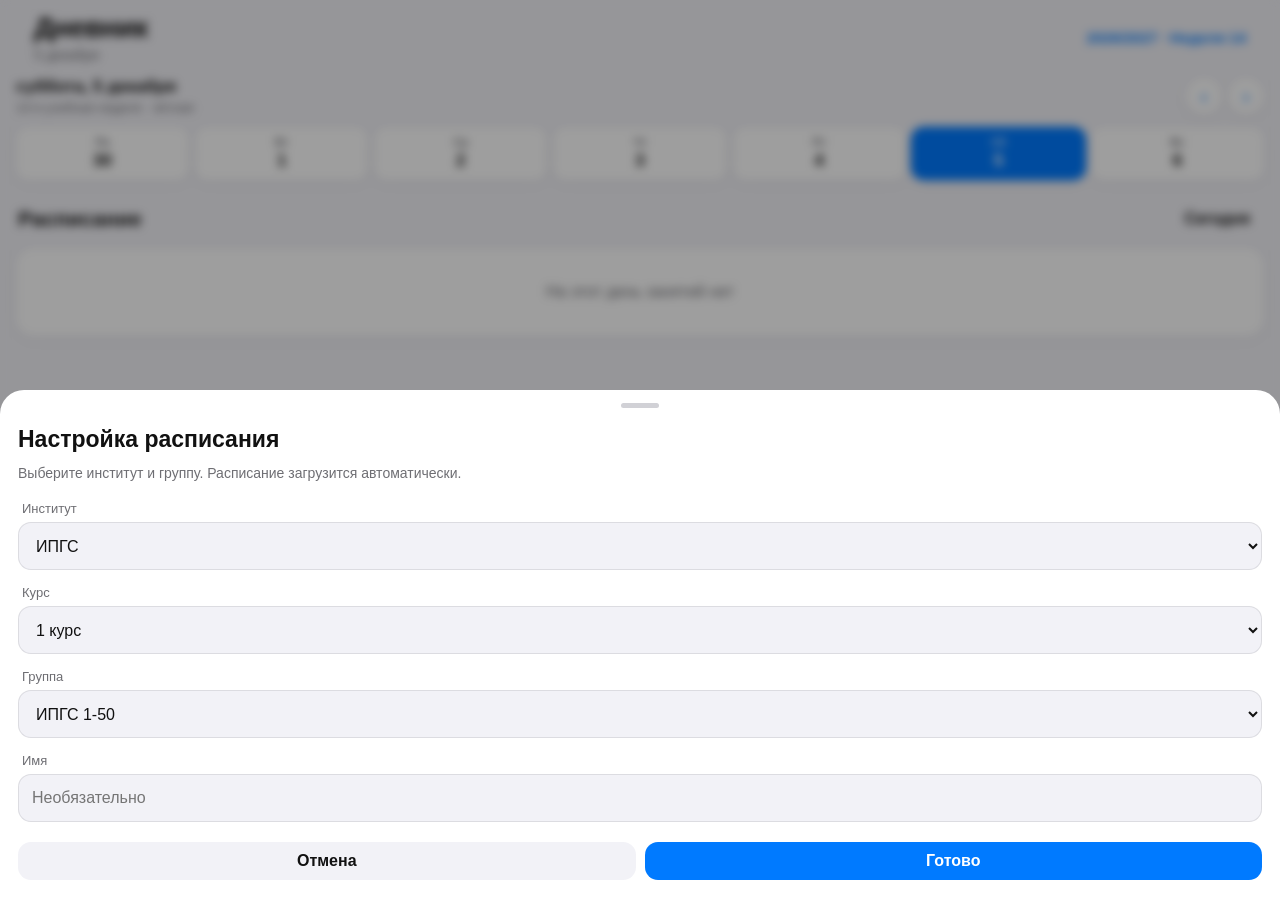
==== commit 1bbd9603: "Add files via upload" ====
--- a/index.html
+++ b/index.html
@@ -4,6 +4,6 @@
 <link href="/student-diary_BETTA/favicon.png" rel="apple-touch-icon"/><link href="./css/style.css" rel="stylesheet"/></head><body>
 <section class="screen active" id="homeScreen"><header class="header"><div class="header-top"><div><div class="app-title">Дневник</div><div class="today-label" id="headerDate"></div></div><div class="header-date" id="academicWeekHeader"></div></div></header><div class="week-navigation"><div><div class="week-title" id="selectedDateTitle"></div><div class="week-info" id="selectedWeekInfo"></div></div><div class="week-arrows"><button class="icon-button" onclick="changeWeek(-1)">‹</button><button class="icon-button" onclick="changeWeek(1)">›</button></div></div><div class="week-strip" id="weekStrip"></div><div class="section-header"><div class="section-title">Расписание</div><button class="secondary-button" onclick="goToday()">Сегодня</button></div><div class="lessons" id="homeLessons"></div></section>
 <section class="screen" id="profileScreen"><div class="page-title" style="margin:0 0 18px">Профиль</div><div class="profile-card"><div class="profile-avatar" id="profileAvatar">?</div><div class="profile-name" id="profileName"></div><div class="profile-info" id="profileInfo"></div></div><div class="settings-group"><div class="settings-row"><div class="settings-label">Имя</div><input id="profileNameInline" placeholder="Студент" style="width:52%;height:38px;text-align:right;background:transparent;border:0;outline:0"/></div><div class="settings-row"><div class="settings-label">Институт</div><select class="profile-select" id="profileFacultySelect" onchange="changeFaculty(this.value)"></select></div><div class="settings-row"><div class="settings-label">Группа</div><select class="profile-select" id="profileGroupSelect" onchange="changeGroup(this.value)"></select></div></div><div class="settings-group"><div class="settings-row"><div class="settings-label">Тёмная тема</div><input id="darkToggle" onchange="toggleDarkMode(this.checked)" type="checkbox"/></div><div class="settings-row"><div class="settings-label">Учебный год</div><select class="profile-select" id="academicYearSelect" onchange="changeAcademicYear(this.value)"></select></div></div><div class="settings-group"><div class="color-section"><div class="color-title">Цвет интерфейса</div><div class="color-description">Выберите основной цвет приложения</div><div class="color-grid" id="colorGrid"></div></div></div><div class="settings-group"><div class="wallpaper-section"><div class="wallpaper-title">Обои</div><div class="wallpaper-description">Установите своё изображение на фон приложения</div><div class="wallpaper-preview" id="wallpaperPreview"><span id="wallpaperPreviewText">Стандартный фон</span></div><div class="wallpaper-actions"><button class="primary-button" onclick="document.getElementById('wallpaperInput').click()" type="button">Выбрать фото</button><button class="secondary-button" id="removeWallpaperButton" onclick="removeWallpaper()" type="button">Удалить</button></div><input accept="image/*" class="hidden" id="wallpaperInput" onchange="handleWallpaperUpload(event)" type="file"/><div class="wallpaper-range-row"><div class="wallpaper-range-label">Затемнение</div><input class="wallpaper-range" id="wallpaperDimRange" max="70" min="0" oninput="setWallpaperDim(this.value)" type="range" value="18"/></div></div></div><div class="settings-group"><div class="settings-row" onclick="resetProfile()"><div class="settings-label danger">Сбросить выбор группы</div><div class="settings-value">›</div></div></div></section>
-<nav class="bottom-nav"><button class="nav-item active" onclick="showScreen('homeScreen',this)"><span class="nav-icon">⌂</span><span>Главная</span></button><button class="nav-item" onclick="showScreen('profileScreen',this)"><span class="nav-icon">◎</span><span>Профиль</span></button></nav>
+<nav class="bottom-nav" aria-label="Основная навигация"><span class="nav-indicator" aria-hidden="true"></span><button class="nav-item home-nav active" onclick="showScreen('homeScreen',this)"><span class="nav-icon">⌂</span><span>Главная</span></button><button class="nav-item profile-nav" onclick="showScreen('profileScreen',this)"><span class="nav-icon">◎</span><span>Профиль</span></button></nav>
 <div class="modal-overlay" id="profileModal" onclick="closeOutside(event,'profileModal')"><div class="modal"><div class="modal-handle"></div><div class="modal-title">Настройка расписания</div><div style="color:var(--secondary);font-size:14px;line-height:1.45;margin-bottom:18px">Выберите институт и группу. Расписание загрузится автоматически.</div><div class="form-group"><label class="form-label">Институт</label><select class="select" id="setupFaculty" onchange="renderSetupGroups()"></select></div><div class="form-group"><label class="form-label">Курс</label><select class="select" id="setupCourse" onchange="renderSetupGroups()"><option value="1">1 курс</option></select></div><div class="form-group"><label class="form-label">Группа</label><select class="select" id="setupGroup"></select></div><div class="form-group"><label class="form-label">Имя</label><input class="input" id="setupName" placeholder="Необязательно"/></div><div class="modal-buttons"><button class="secondary-button" onclick="closeModal('profileModal')">Отмена</button><button class="primary-button" onclick="saveSetup()">Готово</button></div></div></div><div class="toast" id="toast"></div>
 <script src="./js/schedules.js"></script><script src="./js/app.js"></script></body></html>
--- a/css/style.css
+++ b/css/style.css
@@ -0,0 +1,2 @@
+
+:root{--bg:#f2f2f7;--card:#fff;--text:#111;--secondary:#6e6e73;--border:rgba(60,60,67,.12);--accent:#007aff;--accent-soft:rgba(0,122,255,.1);--danger:#ff3b30;--nav:rgba(249,249,249,.94);--shadow:0 2px 12px rgba(0,0,0,.06)}*{box-sizing:border-box;-webkit-tap-highlight-color:transparent}html,body{margin:0;min-height:100%;font-family:-apple-system,BlinkMacSystemFont,"SF Pro Display","SF Pro Text",Arial,sans-serif;background:var(--bg);color:var(--text)}body{min-height:100vh;padding-bottom:90px}body.wallpaper-active{background-color:var(--bg);background-image:linear-gradient(rgba(242,242,247,var(--wallpaper-dim,.18)),rgba(242,242,247,var(--wallpaper-dim,.18))),var(--wallpaper-image);background-size:cover;background-position:center;background-attachment:fixed}body.dark.wallpaper-active{background-image:linear-gradient(rgba(0,0,0,var(--wallpaper-dim,.34)),rgba(0,0,0,var(--wallpaper-dim,.34))),var(--wallpaper-image)}.wallpaper-section{padding:15px}.wallpaper-title{font-size:16px}.wallpaper-description{color:var(--secondary);font-size:13px;margin:4px 0 13px}.wallpaper-preview{height:150px;border-radius:16px;background:linear-gradient(135deg,rgba(0,122,255,.18),rgba(88,86,214,.16));border:1px solid var(--border);background-size:cover;background-position:center;display:flex;align-items:center;justify-content:center;overflow:hidden;margin-bottom:12px}.wallpaper-preview span{background:rgba(0,0,0,.35);color:#fff;padding:7px 11px;border-radius:10px;font-size:13px;font-weight:650;backdrop-filter:blur(8px);-webkit-backdrop-filter:blur(8px)}.wallpaper-actions{display:flex;gap:9px}.wallpaper-actions button{flex:1}.wallpaper-range-row{display:flex;align-items:center;gap:12px;margin-top:14px}.wallpaper-range-label{font-size:13px;color:var(--secondary);white-space:nowrap}.wallpaper-range{width:100%;accent-color:var(--accent)}button,input,select{font:inherit}button{border:0;cursor:pointer}.hidden{display:none!important}.header{padding:calc(env(safe-area-inset-top) + 12px) 18px 10px}.header-top,.week-navigation,.section-header,.settings-row{display:flex;justify-content:space-between;align-items:center}.app-title,.page-title{font-weight:750;letter-spacing:-.6px}.app-title{font-size:28px}.page-title{font-size:28px}.today-label,.week-info,.profile-info{color:var(--secondary);font-size:14px;margin-top:3px}.header-date{color:var(--accent);font-size:15px;font-weight:650;text-align:right}.screen{display:none;padding:0 16px}.screen.active{display:block;animation:appear .28s cubic-bezier(.22,.8,.25,1)}#profileScreen{padding-top:calc(env(safe-area-inset-top) + 12px)}.week-navigation{margin:4px 0 12px}.week-title{font-size:17px;font-weight:700}.week-info{font-size:13px}.week-arrows{display:flex;gap:6px}.icon-button{width:36px;height:36px;border-radius:50%;background:var(--card);color:var(--accent);box-shadow:var(--shadow);font-size:21px}.week-strip{display:grid;grid-template-columns:repeat(7,1fr);gap:6px;margin-bottom:20px}.day{text-align:center;padding:9px 2px;border-radius:13px;background:var(--card);color:var(--text);box-shadow:var(--shadow);transition:.15s}.day-name{font-size:11px;color:var(--secondary);font-weight:600}.day-number{font-size:17px;font-weight:700;margin-top:3px}.day.selected{background:var(--accent);color:#fff;transform:scale(1.015)}.day.selected .day-name{color:rgba(255,255,255,.82)}.day.today:not(.selected){outline:2px solid var(--accent);outline-offset:-2px}.section-header{margin:8px 2px 10px}.section-title{font-size:21px;font-weight:750}.secondary-button,.primary-button{min-height:38px;border-radius:13px;padding:0 12px;font-weight:650}.primary-button{background:var(--accent);color:#fff}.secondary-button{background:var(--bg);color:var(--text)}.lessons{display:flex;flex-direction:column}.lesson{display:flex;background:var(--card);border-radius:18px;padding:15px;margin-bottom:10px;box-shadow:var(--shadow);border:1px solid var(--border);overflow:hidden;animation:lesson .28s cubic-bezier(.22,.8,.25,1) both}.lesson-time{min-width:70px;padding-right:12px;border-right:1px solid var(--border);display:flex;flex-direction:column;justify-content:center}.lesson-start{font-size:18px;font-weight:750}.lesson-end{font-size:12px;color:var(--secondary);margin-top:3px}.lesson-info{flex:1;min-width:0;padding-left:14px}.lesson-subject{font-size:17px;font-weight:700;line-height:1.2;margin-bottom:7px}.lesson-meta{display:flex;flex-wrap:wrap;gap:5px}.meta{display:inline-flex;align-items:center;background:rgba(118,118,128,.1);color:var(--secondary);border-radius:7px;padding:4px 7px;font-size:11px}.week-badge{color:var(--accent);background:var(--accent-soft)}.break-between{display:flex;align-items:center;justify-content:center;gap:8px;min-height:31px;margin:-2px 0 2px}.break-between:before,.break-between:after{content:"";height:1px;background:var(--border);flex:1}.break-text{color:var(--secondary);font-size:12px;font-weight:600}.empty{text-align:center;color:var(--secondary);background:var(--card);border-radius:18px;padding:35px 20px;box-shadow:var(--shadow)}.profile-card,.settings-group{background:var(--card);border-radius:20px;box-shadow:var(--shadow)}.profile-card{padding:20px;margin-bottom:15px}.profile-avatar{width:64px;height:64px;border-radius:50%;background:var(--accent);color:#fff;display:flex;align-items:center;justify-content:center;font-size:25px;font-weight:800;margin-bottom:13px}.profile-name{font-size:21px;font-weight:750}.settings-group{overflow:hidden;margin-bottom:15px}.settings-row{min-height:54px;padding:10px 15px;border-bottom:1px solid var(--border)}.settings-row:last-child{border-bottom:0}.settings-label{font-size:16px}.settings-value{color:var(--secondary)}.profile-select{border:0;outline:0;background:transparent;color:var(--secondary);font-size:16px;text-align:right;padding:4px 20px 4px 8px;max-width:190px}.color-section{padding:15px}.color-title{font-size:16px}.color-description{color:var(--secondary);font-size:13px;margin:4px 0 13px}.color-grid{display:grid;grid-template-columns:repeat(5,1fr);gap:10px}.color-button{width:100%;aspect-ratio:1;border-radius:14px;border:3px solid transparent;position:relative;box-shadow:inset 0 0 0 1px rgba(0,0,0,.08)}.color-button.active{border-color:var(--text);transform:scale(1.03)}.color-button.active:after{content:"✓";position:absolute;inset:0;display:flex;align-items:center;justify-content:center;color:#fff;font-weight:800;font-size:20px;text-shadow:0 1px 3px #000}.bottom-nav{position:fixed;left:0;right:0;bottom:0;height:calc(70px + env(safe-area-inset-bottom));padding-bottom:env(safe-area-inset-bottom);background:var(--nav);backdrop-filter:blur(20px);-webkit-backdrop-filter:blur(20px);border-top:1px solid var(--border);display:flex;z-index:30}.nav-item{flex:1;background:transparent;color:var(--secondary);display:flex;flex-direction:column;align-items:center;justify-content:center;gap:4px;font-size:10px;font-weight:600}.nav-icon{font-size:22px}.nav-item.active{color:var(--accent)}.modal-overlay{position:fixed;inset:0;background:rgba(0,0,0,.38);backdrop-filter:blur(5px);z-index:100;display:none;align-items:flex-end}.modal-overlay.active{display:flex}.modal{width:100%;max-height:92vh;overflow:auto;background:var(--card);border-radius:24px 24px 0 0;padding:10px 18px calc(20px + env(safe-area-inset-bottom));animation:slide .28s cubic-bezier(.22,.8,.25,1)}.modal-handle{width:38px;height:5px;border-radius:5px;background:#d1d1d6;margin:3px auto 18px}.modal-title{font-size:23px;font-weight:750;margin-bottom:10px}.form-group{margin-bottom:15px}.form-label{display:block;color:var(--secondary);font-size:13px;margin:0 0 6px 4px}.select,.input{width:100%;height:48px;border:1px solid var(--border);border-radius:13px;padding:0 13px;background:var(--bg);color:var(--text);outline:0}.modal-buttons{display:flex;gap:9px;margin-top:20px}.modal-buttons>*{flex:1}.danger{color:var(--danger)}body.dark{--bg:#000;--card:#1c1c1e;--text:#f5f5f7;--secondary:#98989f;--border:rgba(255,255,255,.1);--nav:rgba(28,28,30,.94)}body.dark .select,body.dark .input,body.dark .secondary-button{background:#2c2c2e}@keyframes appear{from{opacity:0;transform:translateY(8px)}to{opacity:1;transform:none}}@keyframes lesson{from{opacity:0;transform:translateY(8px) scale(.985)}to{opacity:1;transform:none}}@keyframes slide{from{transform:translateY(100%)}to{transform:none}}@media(prefers-reduced-motion:reduce){*{animation-duration:.01ms!important;transition-duration:.01ms!important}}
